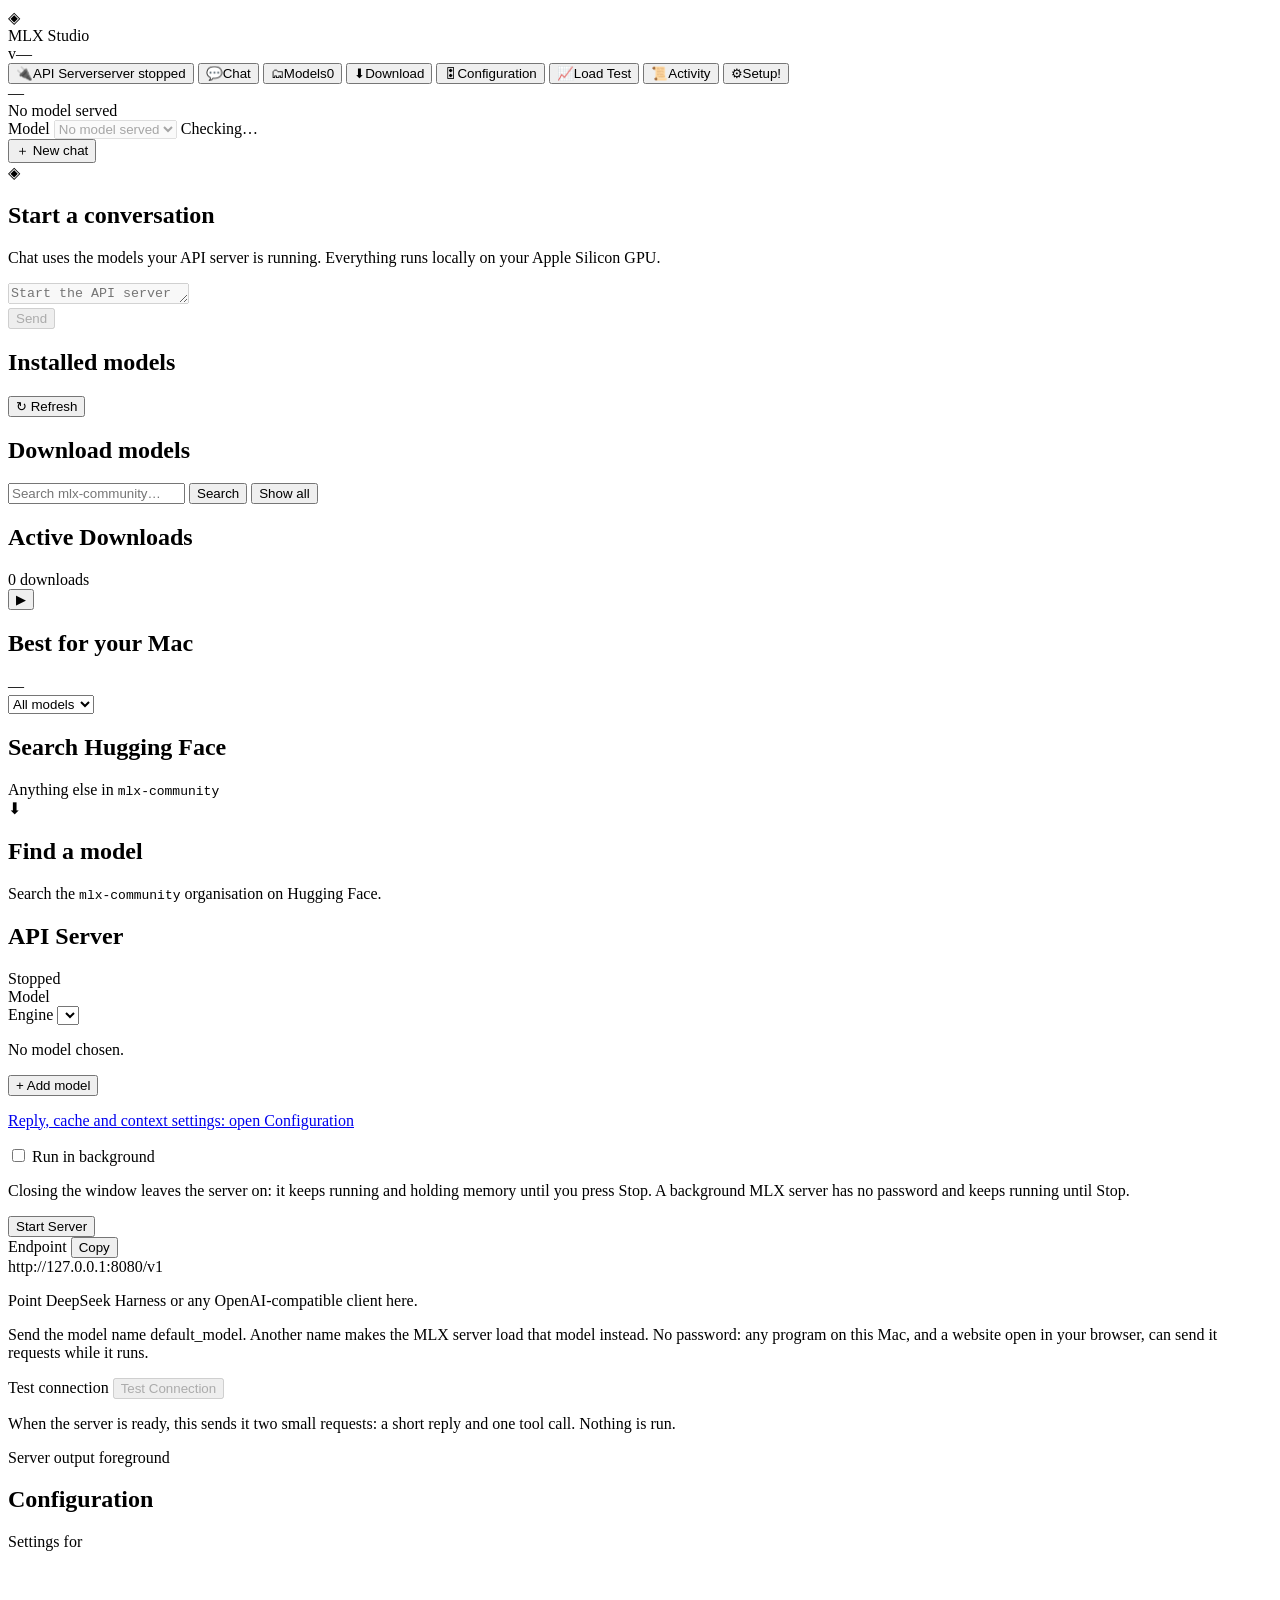
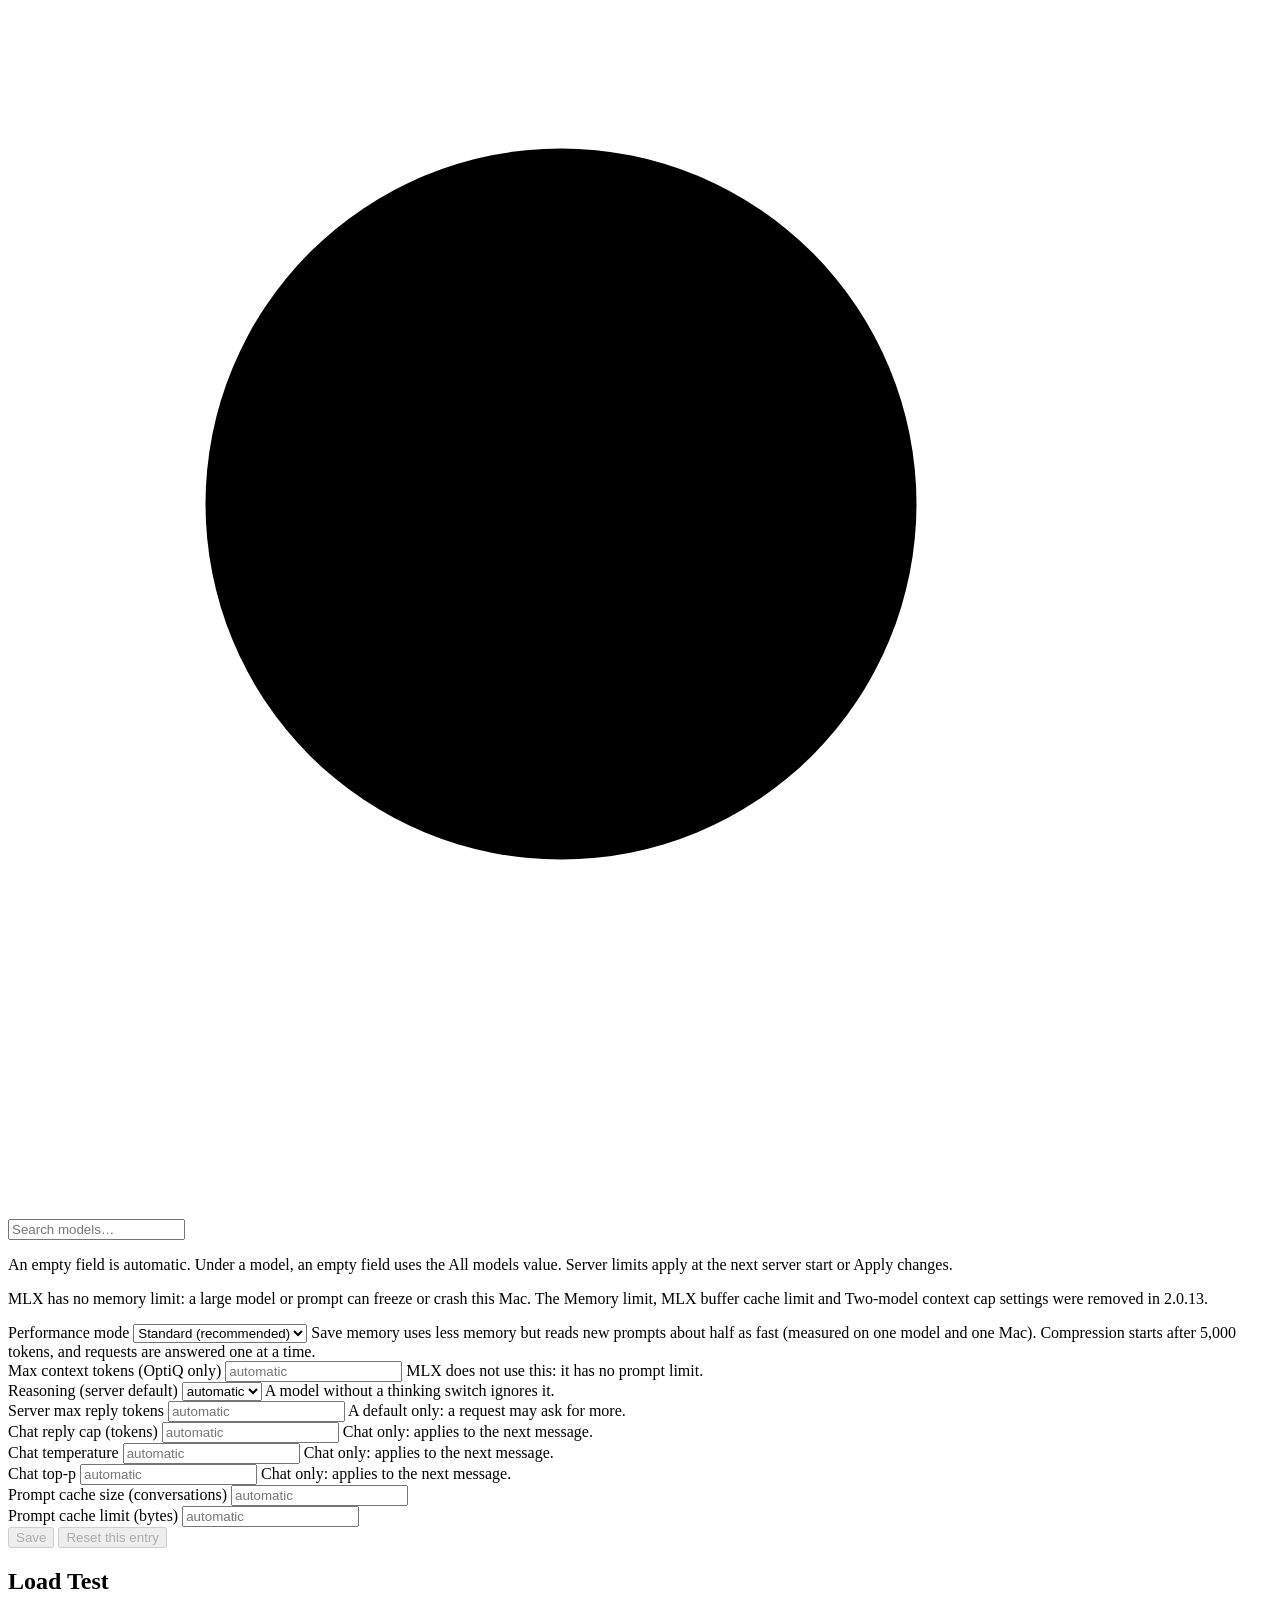
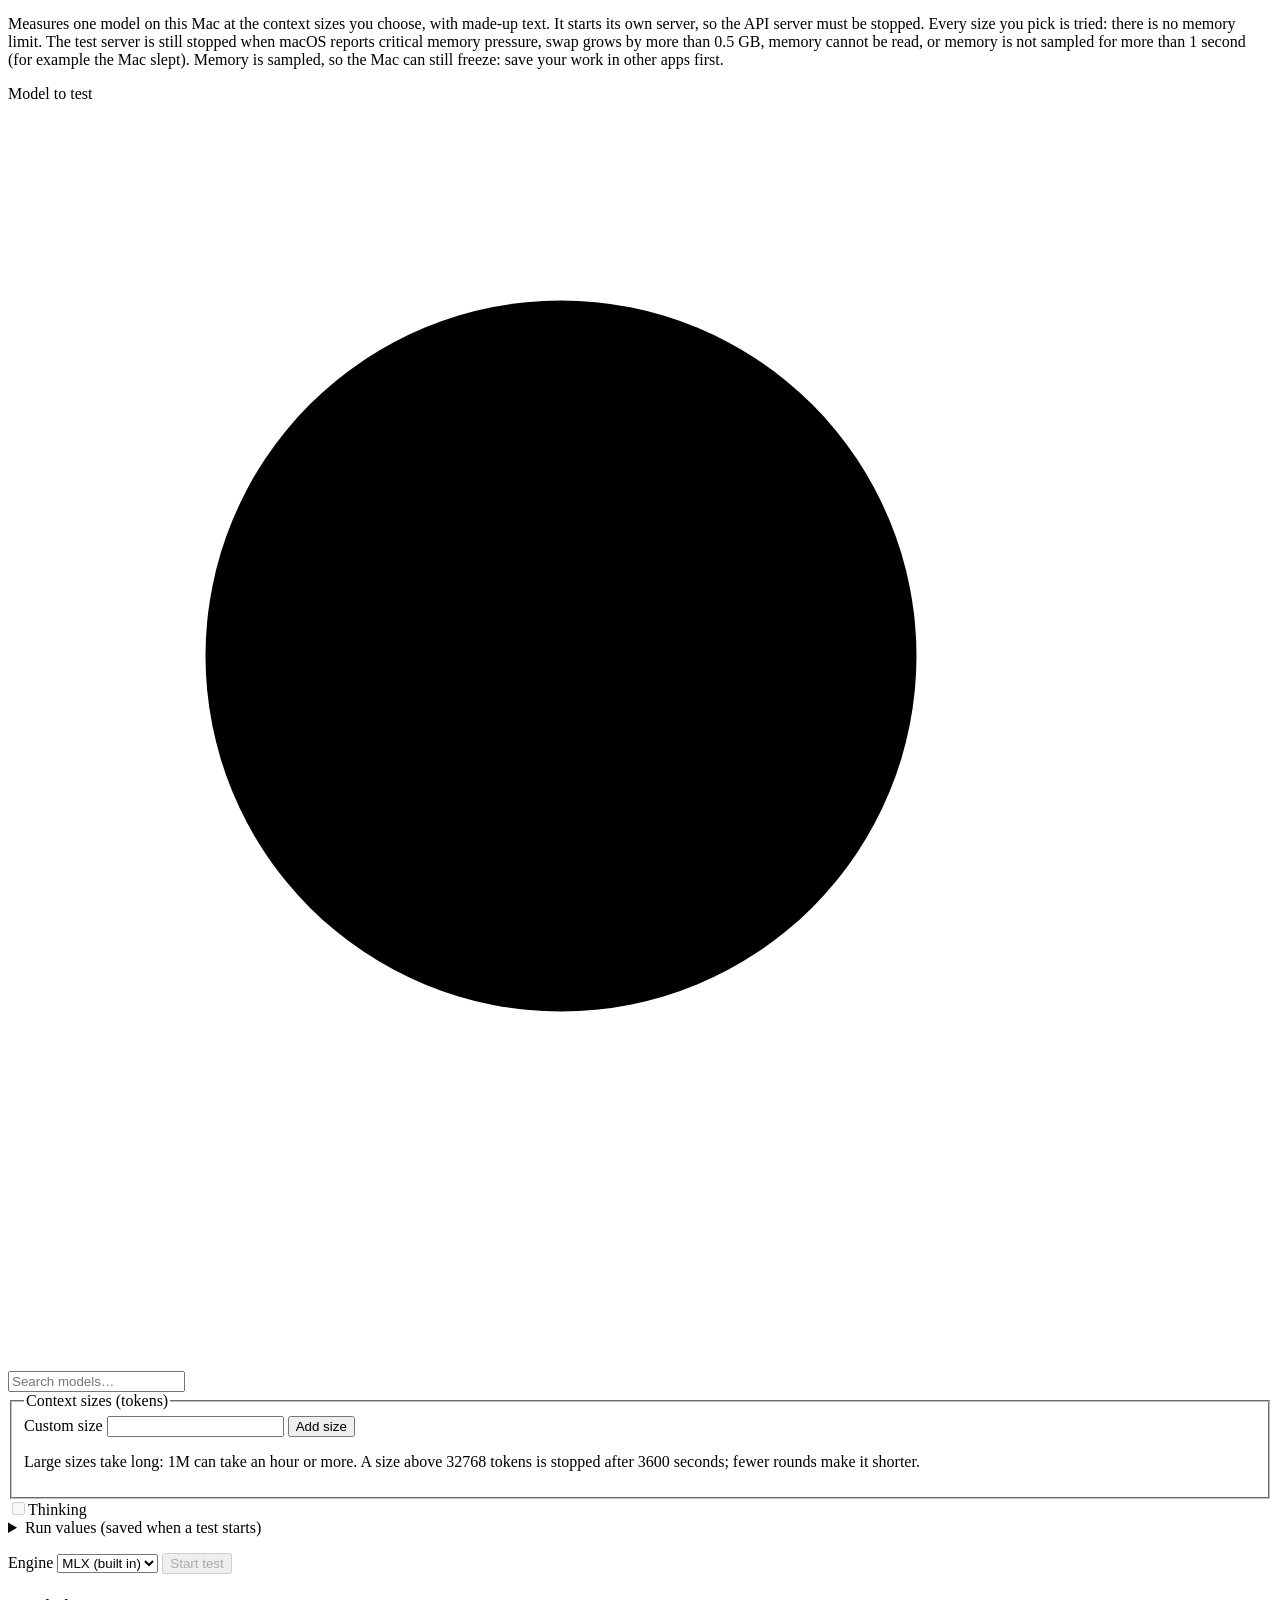
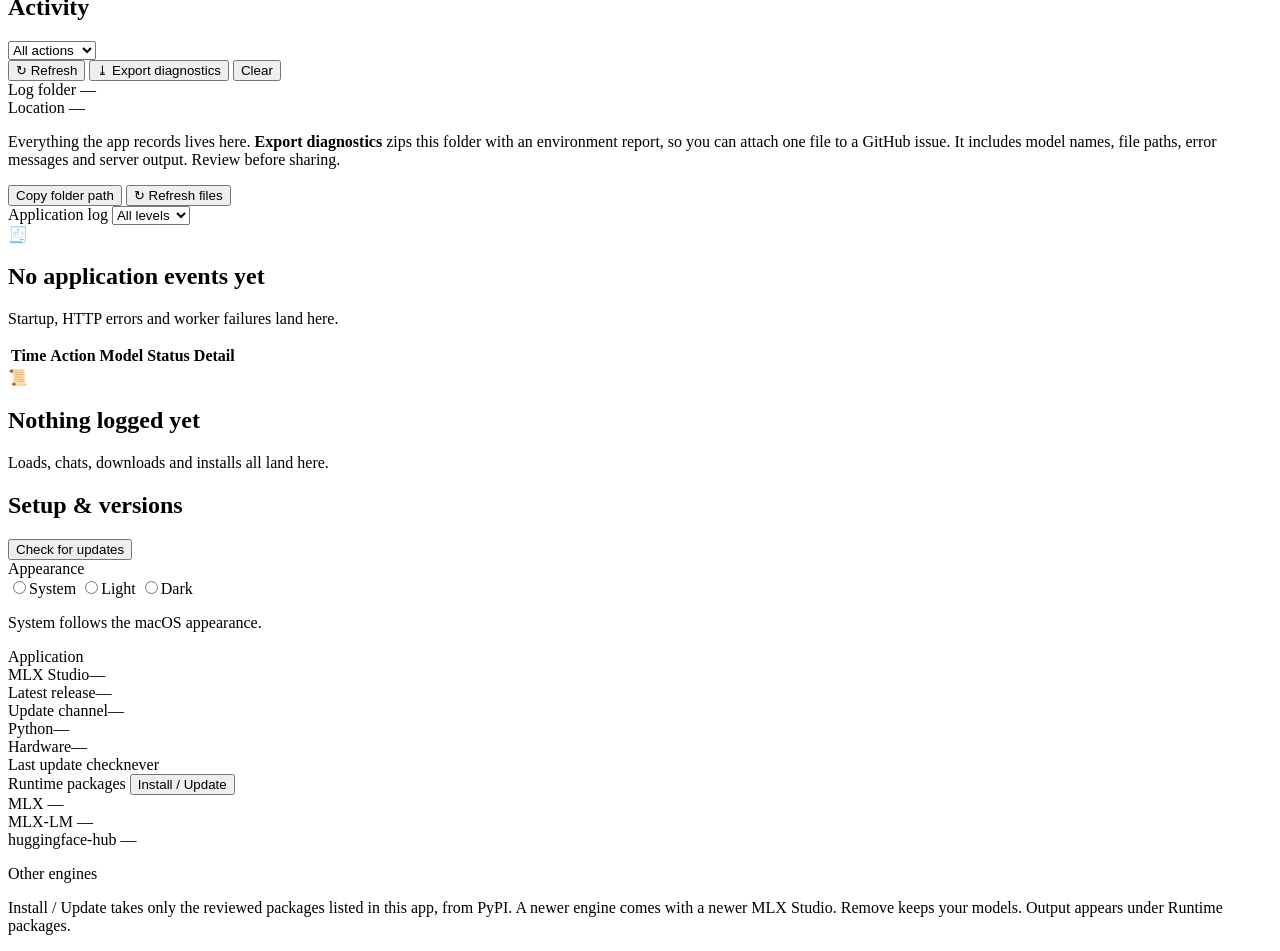
==== ui/index.html @ f31aad7c "feat(2.0.14): Test Connection and port-owner check before every send (row 892, F6) WP2 of row 1045. " ====
<!DOCTYPE html>
<html lang="en">
<head>
<meta charset="utf-8" />
<meta name="viewport" content="width=device-width, initial-scale=1" />
<title>MLX Studio</title>
<link rel="icon" href="data:," />
<link rel="stylesheet" href="/style.css" />
</head>
<body>
<div id="app">

  <!-- ───────────────────────── Sidebar ───────────────────────── -->
  <aside class="sidebar">
    <div class="brand">
      <div class="brand-mark">◈</div>
      <div class="brand-text">
        <div class="brand-name">MLX Studio</div>
        <div class="brand-ver" id="appVersion">v—</div>
      </div>
    </div>

    <nav class="nav">
      <button class="nav-item active" data-view="server" aria-current="page">
        <span class="nav-ico" aria-hidden="true">🔌</span><span>API Server</span><span class="dot" id="navServerDot" aria-hidden="true"></span><span class="sr-only" id="navServerText">server stopped</span>
      </button>
      <button class="nav-item" data-view="chat">
        <span class="nav-ico" aria-hidden="true">💬</span><span>Chat</span>
      </button>
      <button class="nav-item" data-view="models">
        <span class="nav-ico" aria-hidden="true">🗂</span><span>Models</span><span class="nav-count" id="navModelCount">0</span>
      </button>
      <button class="nav-item" data-view="download">
        <span class="nav-ico" aria-hidden="true">⬇</span><span>Download</span>
      </button>
      <button class="nav-item" data-view="config">
        <span class="nav-ico" aria-hidden="true">🎛</span><span>Configuration</span>
      </button>
      <button class="nav-item" data-view="loadtest">
        <span class="nav-ico" aria-hidden="true">📈</span><span>Load Test</span>
      </button>
      <button class="nav-item" data-view="logs">
        <span class="nav-ico" aria-hidden="true">📜</span><span>Activity</span>
      </button>
      <button class="nav-item" data-view="settings">
        <span class="nav-ico" aria-hidden="true">⚙</span><span>Setup</span><span class="badge-warn hidden" id="navUpdateDot">!</span>
      </button>
    </nav>

    <div class="sidebar-foot">
      <div class="hw" id="hwInfo">—</div>
      <div class="status-line">
        <span class="dot" id="globalDot"></span>
        <span id="globalStatus">No model served</span>
      </div>
    </div>
  </aside>

  <!-- ───────────────────────── Main ───────────────────────── -->
  <main class="main">

    <!-- ══════════ Chat ══════════ -->
    <section class="view" id="view-chat">
      <header class="topbar">
        <div class="topbar-left">
          <label class="field-label" for="chatModelSelect">Model</label>
          <select id="chatModelSelect" class="select chat-model" disabled><option value="">No model served</option></select>
          <span class="state" id="chatState" role="status"><span class="dot dot-warn"></span>Checking…</span>
        </div>
        <div class="topbar-right">
          <button class="btn btn-ghost" id="newChatBtn">＋ New chat</button>
        </div>
      </header>

      <p class="chat-mode hint" id="chatMode" hidden>Performance mode: <strong id="chatModeName"></strong>. <a href="#config">Change in Configuration</a>. A change takes effect after Stop then Start, or Apply, on the API Server page. <span id="chatModeNote"></span></p>

      <div class="chat-gate" id="chatGate" hidden>
        <p id="chatGateText" role="status"></p>
        <button class="btn btn-primary" id="chatGoServer" type="button" hidden>Go to API Server</button>
      </div>

      <div class="chat-scroll" id="chatScroll">
        <div class="empty" id="chatEmpty">
          <div class="empty-mark">◈</div>
          <h2>Start a conversation</h2>
          <p>Chat uses the models your API server is running. Everything runs locally on your Apple Silicon GPU.</p>
        </div>
        <div id="messages"></div>
      </div>
      <div class="sr-only" id="chatAnnounce" role="status" aria-live="polite"></div>

      <div class="composer">
        <textarea id="input" aria-label="Message" rows="1" placeholder="Start the API server first…" disabled></textarea>
        <div class="composer-side">
          <button class="btn btn-primary" id="sendBtn" disabled>Send</button>
          <button class="btn btn-ghost" id="stopBtn" hidden>Stop</button>
        </div>
      </div>
    </section>

    <!-- ══════════ Models ══════════ -->
    <section class="view" id="view-models">
      <header class="topbar">
        <div class="topbar-left">
          <h1 class="title">Installed models</h1>
          <span class="muted" id="modelsSummary"></span>
        </div>
        <div class="topbar-right">
          <button class="btn btn-ghost" id="refreshModelsBtn">↻ Refresh</button>
        </div>
      </header>
      <div class="scroll">
        <div class="cards" id="modelCards"></div>
        <div class="empty" id="modelsEmpty" hidden>
          <div class="empty-mark">🗂</div>
          <h2>No models yet</h2>
          <p>Head to <b>Download</b> and grab something from <code>mlx-community</code>.</p>
        </div>
      </div>
    </section>

    <!-- ══════════ Download ══════════ -->
    <section class="view" id="view-download">
      <header class="topbar">
        <div class="topbar-left">
          <h1 class="title">Download models</h1>
        </div>
        <div class="topbar-right">
          <input class="input" id="searchInput" aria-label="Search mlx-community" placeholder="Search mlx-community…" />
          <button class="btn btn-primary" id="searchBtn">Search</button>
          <button class="btn btn-ghost" id="showAllBtn">Show all</button>
        </div>
      </header>
      <div class="scroll">
        <div class="catalog-head" id="downloadSection">
          <div>
            <h2>Active Downloads</h2>
            <span class="muted" id="downloadCount">0 downloads</span>
          </div>
          <button class="btn btn-mini btn-toggle" type="button" id="toggleDownloads" aria-expanded="false" aria-controls="downloadCards downloadEmpty" aria-label="Active downloads" title="Collapse or expand"><span id="toggleDownloadsIcon" aria-hidden="true">▶</span></button>
        </div>
        <div class="cards collapsed" id="downloadCards"></div>
        <div class="empty collapsed" id="downloadEmpty" hidden>
          <div class="empty-mark">⬇</div>
          <h2>No downloads</h2>
          <p>Downloads will appear here.</p>
        </div>

        <div class="catalog-head">
          <div>
            <h2>Best for your Mac</h2>
            <span class="muted" id="catalogHardware">—</span>
          </div>
          <select id="catalogFilter" class="select" aria-label="Filter models">
            <option value="all">All models</option>
            <option value="great">Great fit</option>
            <option value="good">Good fit</option>
            <option value="tight">Tight fit</option>
            <option value="Code">Code</option>
            <option value="Reasoning">Reasoning</option>
            <option value="Fast">Fast</option>
          </select>
        </div>
        <div class="cards" id="catalogCards"></div>
        <div class="empty" id="catalogEmpty" hidden>
          <div class="empty-mark">🎯</div>
          <h2>Nothing matches that filter</h2>
          <p>Pick another fit or category.</p>
        </div>

        <div class="catalog-head">
          <div>
            <h2>Search Hugging Face</h2>
            <span class="muted">Anything else in <code>mlx-community</code></span>
          </div>
        </div>
        <div class="cards" id="searchResults"></div>
        <div class="empty" id="searchEmpty">
          <div class="empty-mark">⬇</div>
          <h2>Find a model</h2>
          <p>Search the <code>mlx-community</code> organisation on Hugging Face.</p>
        </div>
      </div>
    </section>

    <!-- ══════════ Server ══════════ -->
    <section class="view active" id="view-server">
      <header class="topbar">
        <div class="topbar-left">
          <h1 class="title">API Server</h1>
          <span class="state" id="serverState" role="status"><span class="dot dot-warn"></span>Stopped</span>
        </div>
      </header>
      <div class="scroll">
        <div class="notice" id="serverNotice" role="alert" hidden>
          <div class="notice-body">
            <div class="notice-title">API server stopped</div>
            <div class="notice-text" id="serverNoticeText">—</div>
          </div>
          <div class="notice-actions">
            <button class="btn btn-mini btn-primary" id="serverRestartBtn">Restart</button>
            <button class="btn btn-mini btn-ghost" id="serverNoticeDismiss">Dismiss</button>
          </div>
        </div>
        <div class="notice" id="serverApplyNotice" role="alert" hidden>
          <div class="notice-body">
            <div class="notice-title">Changes not applied</div>
            <div class="notice-text" id="serverApplyText"></div>
          </div>
          <div class="notice-actions">
            <button class="btn btn-mini btn-ghost" id="serverApplyDismiss">Dismiss</button>
          </div>
        </div>
        <div class="panel server-card" id="serverCard" role="group" aria-labelledby="serverModelsTitle">
          <div class="panel-head">
            <span id="serverModelsTitle">Model</span>
          </div>
          <div class="server-row">
            <label for="engineSelect">Engine</label>
            <select id="engineSelect" class="select" aria-describedby="engineWhy"></select>
            <label class="check" id="anthropicBox" title="Adds /v1/messages, behind the same key" hidden>
              <input type="checkbox" id="engineAnthropic" checked />
              <span>Anthropic route (for Claude Code)</span>
            </label>
          </div>
          <p class="hint" id="engineWhy" role="status" hidden></p>
        <div class="engine-install" id="serverInstall" hidden>
          <p class="hint" id="serverInstallText" role="status"></p>
          <pre class="console" id="serverInstallLog" hidden></pre>
          <button class="btn btn-mini btn-primary" type="button" id="serverInstallBtn">Install</button>
          <button class="btn btn-mini" type="button" id="serverUseMlx">Use MLX instead</button>
        </div>
          <ul class="model-list" id="serverModelList" aria-labelledby="serverModelsTitle"></ul>
          <p class="hint" id="serverModelEmpty">No model chosen.</p>
          <div class="server-row">
            <button class="btn" type="button" id="serverAddBtn" aria-expanded="false" aria-controls="serverAddPicker" aria-describedby="serverAddWhy">+ Add model</button>
            <span class="hint" id="serverAddWhy"></span>
          </div>
          <div class="picker" id="serverAddPicker" hidden>
            <select id="serverModelSelect" class="select" aria-label="Model to add" hidden></select>
            <div class="search-field">
              <svg class="search-icon" viewBox="0 0 16 16" aria-hidden="true" focusable="false"><circle cx="7" cy="7" r="4.5" /><path d="M10.5 10.5 14 14" /></svg>
              <input type="text" class="input picker-input" id="serverModelSelectSearch" role="combobox" placeholder="Search models…" aria-label="Search models to add" aria-autocomplete="list" aria-expanded="false" aria-controls="serverModelSelectList" autocomplete="off" spellcheck="false" />
              <button type="button" class="search-clear" id="serverModelSelectClear" aria-label="Clear model search" title="Clear search" tabindex="-1" hidden>×</button>
            </div>
            <ul class="picker-list" id="serverModelSelectList" role="listbox" aria-label="Models to add" hidden></ul>
            <div class="sr-only" id="serverModelSelectStatus" role="status"></div>
          </div>
          <div class="sr-only" id="serverSetStatus" role="status"></div>
          <!-- The status region below says the same words to a screen reader. -->
          <p class="server-why" id="serverWhy" aria-hidden="true" hidden></p>
          <div class="sr-only" id="serverStartWhy" role="status"></div>
          <details class="engine-details" id="engineMissing" hidden>
            <summary id="engineMissingTitle"></summary>
            <ul class="hint" id="engineMissingList"></ul>
          </details>
          <p class="hint server-link"><a href="#config">Reply, cache and context settings: open Configuration</a></p>
          <div class="server-row">
            <label class="check">
              <input type="checkbox" id="serverBackground" aria-describedby="serverBackgroundNote" />
              <span>Run in background</span>
            </label>
          </div>
          <p class="hint" id="serverBackgroundNote">Closing the window leaves the server on: it keeps running and holding memory until you press Stop. A background MLX server has no password and keeps running until Stop.</p>
          <div class="server-row">
            <button class="btn btn-primary" id="serverStartBtn" aria-describedby="serverStartWhy serverApplyNote">Start Server</button>
            <button class="btn btn-ghost" id="serverStopBtn" hidden>Stop</button>
            <span class="hint" id="serverApplyNote"></span>
          </div>
          <div class="start-confirm" id="startConfirm" role="group" aria-labelledby="startConfirmTitle" hidden>
            <div class="panel-head"><span id="startConfirmTitle">Check, then start</span></div>
            <div class="kv-row"><span>Engine</span><span id="confirmEngine"></span></div>
            <div class="kv-row"><span>Model</span><span class="mono" id="confirmModel"></span></div>
            <div class="setting">
              <label for="confirm-max_context_tokens">Context limit (tokens)</label>
              <input type="number" step="1" inputmode="numeric" class="input" id="confirm-max_context_tokens" aria-describedby="confirm-max_context_tokens-note" />
              <span class="hint" id="confirm-max_context_tokens-note"></span>
            </div>
            <div class="setting">
              <label for="confirm-server_reasoning">Reasoning</label>
              <select id="confirm-server_reasoning" class="select" aria-describedby="confirm-server_reasoning-note"><option value="">Model default</option><option value="on">On</option><option value="off">Off</option></select>
              <span class="hint" id="confirm-server_reasoning-note"></span>
            </div>
            <div class="setting">
              <label for="confirm-vision">Vision</label>
              <input type="text" class="input" id="confirm-vision" value="Off" disabled aria-describedby="confirm-vision-note" />
              <span class="hint" id="confirm-vision-note">Not supported by either engine.</span>
            </div>
            <div class="setting">
              <label for="confirm-prompt_cache_size">Prompt cache (conversations)</label>
              <input type="number" step="1" inputmode="numeric" class="input" id="confirm-prompt_cache_size" aria-describedby="confirm-prompt_cache_size-note" />
              <span class="hint" id="confirm-prompt_cache_size-note"></span>
            </div>
            <div class="setting">
              <label for="confirm-prompt_cache_bytes">Prompt cache limit (bytes)</label>
              <input type="number" step="1" inputmode="numeric" class="input" id="confirm-prompt_cache_bytes" aria-describedby="confirm-prompt_cache_bytes-note" />
              <span class="hint" id="confirm-prompt_cache_bytes-note"></span>
            </div>
            <div class="setting">
              <label for="confirm-kv_bits">KV cache bits</label>
              <select id="confirm-kv_bits" class="select" aria-describedby="confirm-kv_bits-note"><option value="">Off (full precision)</option><option value="8">8</option><option value="4">4</option></select>
              <span class="hint" id="confirm-kv_bits-note"></span>
            </div>
            <div class="setting">
              <label for="confirm-server_max_reply_tokens">Reply tokens (default)</label>
              <input type="number" step="1" inputmode="numeric" class="input" id="confirm-server_max_reply_tokens" aria-describedby="confirm-server_max_reply_tokens-note" />
              <span class="hint" id="confirm-server_max_reply_tokens-note"></span>
            </div>
            <label class="check"><input type="checkbox" id="confirmBackground" /><span>Run in background (keeps holding memory until Stop)</span></label>
            <p class="hint">A background MLX server has no password and keeps running until Stop.</p>
            <p class="hint">Changes here are saved as this model's settings.</p>
            <p class="field-error" id="confirmError" role="alert"></p>
            <div class="server-row">
              <button class="btn btn-primary" type="button" id="confirmStartBtn">Start now</button>
              <button class="btn btn-ghost" type="button" id="confirmCancelBtn">Cancel</button>
            </div>
          </div>
        </div>
        <div class="notice" id="serverToolsWarn" hidden>
          <div class="notice-body">
            <div class="notice-title">No tool calling with this model</div>
            <div class="notice-text" id="serverToolsWarnText"></div>
          </div>
        </div>
        <div class="panel">
          <div class="panel-head">
            <span>Endpoint</span>
            <button class="btn btn-mini" id="copyEndpoint">Copy</button>
          </div>
          <div class="endpoint" id="endpointText">http://127.0.0.1:8080/v1</div>
          <p class="hint">Point DeepSeek Harness or any OpenAI-compatible client here.</p>
          <p class="hint" id="mlxModelHint">Send the model name default_model. Another name makes the MLX server load that model instead. No password: any program on this Mac, and a website open in your browser, can send it requests while it runs.</p>
          <pre class="code" id="curlExample"></pre>
        </div>
        <div class="panel">
          <div class="panel-head">
            <span>Test connection</span>
            <button class="btn btn-mini" type="button" id="testBtn" aria-describedby="testNote" disabled>Test Connection</button>
          </div>
          <p class="hint" id="testNote">When the server is ready, this sends it two small requests: a short reply and one tool call. Nothing is run.</p>
          <div class="kv" id="testResults" role="status" hidden>
            <div class="kv-row"><span>Short reply</span><span id="testReply"></span></div>
            <div class="kv-row"><span>Tool call</span><span id="testTool"></span></div>
          </div>
          <p class="field-error" id="testError" role="alert"></p>
        </div>
        <div class="panel" id="connectPanel" hidden>
          <div class="panel-head">
            <span>Connect your tool</span>
            <button class="btn btn-mini" type="button" id="copyKey" hidden>Copy key</button>
          </div>
          <p class="hint" id="connectState" role="status"></p>
          <p class="field-error" id="mlxOpenWarn" hidden>Open server: no password. Any program on this Mac, and a website open in your browser, can send it requests. Press Stop when you are not using it.</p>
          <p class="hint">Copy these into your tool yourself: MLX Studio does not change any other app's settings files. The key is never shown here; use Copy key.</p>
          <p class="hint">Claude Code</p>
          <pre class="code" id="claudeSettings"></pre>
          <button class="btn btn-mini" type="button" id="copyClaude">Copy Claude Code settings</button>
          <p class="hint">DeepSeek Harness (OpenAI compatible)</p>
          <div class="setting">
            <label for="dshContext">Context window (tokens), your choice</label>
            <input type="number" step="1" min="1" inputmode="numeric" class="input" id="dshContext" aria-describedby="dshContextNote" />
            <span class="hint" id="dshContextNote">A very long session can exhaust this Mac's memory and freeze or crash it. With OptiQ, a Context limit set for the server drops older text.</span>
          </div>
          <pre class="code" id="dshSettings"></pre>
          <button class="btn btn-mini" type="button" id="copyDsh">Copy DeepSeek Harness settings</button>
          <p class="hint">Other OpenAI-compatible clients</p>
          <pre class="code" id="openaiSettings"></pre>
          <button class="btn btn-mini" type="button" id="copyOpenai">Copy OpenAI settings</button>
        </div>
        <div class="panel">
          <div class="panel-head">
            <span>Server output</span>
            <span class="pill" id="serverModePill">foreground</span>
          </div>
          <pre class="console" id="serverLog"></pre>
        </div>
      </div>
    </section>

    <!-- ══════════ Configuration ══════════ -->
    <section class="view" id="view-config">
      <header class="topbar">
        <div class="topbar-left">
          <h1 class="title">Configuration</h1>
        </div>
      </header>
      <div class="scroll">
        <div class="panel">
          <div class="setting page-picker">
            <label for="configModelSelectSearch">Settings for</label>
            <div class="picker">
              <select id="configModelSelect" class="select" aria-label="Model" hidden></select>
              <div class="search-field">
                <svg class="search-icon" viewBox="0 0 16 16" aria-hidden="true" focusable="false"><circle cx="7" cy="7" r="4.5" /><path d="M10.5 10.5 14 14" /></svg>
                <input type="text" class="input picker-input" id="configModelSelectSearch" role="combobox" placeholder="Search models…" aria-label="Search models: settings for" aria-describedby="configModelSelectChosen" aria-autocomplete="list" aria-expanded="false" aria-controls="configModelSelectList" autocomplete="off" spellcheck="false" />
                <button type="button" class="search-clear" id="configModelSelectClear" aria-label="Clear model search" title="Clear search" tabindex="-1" hidden>×</button>
              </div>
              <span class="picker-chosen" id="configModelSelectChosen"></span>
              <ul class="picker-list" id="configModelSelectList" role="listbox" aria-label="Settings for: models" hidden></ul>
              <div class="sr-only" id="configModelSelectStatus" role="status"></div>
            </div>
          </div>
          <p class="hint">An empty field is automatic. Under a model, an empty field uses the All models value. Server limits apply at the next server start or Apply changes.</p>
          <p class="hint">MLX has no memory limit: a large model or prompt can freeze or crash this Mac. The Memory limit, MLX buffer cache limit and Two-model context cap settings were removed in 2.0.13.</p>
          <div class="notice" id="configEngine" hidden>
            <div class="notice-body"><div class="notice-text">With the OptiQ engine these settings do not work as they do with MLX:</div>
              <ul class="hint">
                <li>Max context tokens: older text is dropped, not refused. Empty: MLX Studio sets no limit.</li>
                <li>Server max reply tokens: only a default; a client may ask for more.</li>
                <li>Prompt cache limit: empty means one eighth of this Mac's memory.</li>
                <li>Performance mode and compression: passed to OptiQ, which does not report them back. The figures on this page were measured with MLX only.</li>
              </ul>
            </div>
          </div>
          <div class="notice" id="configPending" hidden>
            <div class="notice-body"><div class="notice-text">Saved settings are not in the running API server yet.</div></div>
            <div class="notice-actions"><button type="button" class="btn btn-mini btn-primary" id="configApplyBtn">Apply changes</button></div>
          </div>
          <p class="server-why" id="configTestWarn" role="status"></p>
          <div id="configFields">
            <div class="setting perf-mode">
              <label for="cfg-performance_mode">Performance mode</label>
              <select class="select" id="cfg-performance_mode" aria-describedby="cfg-performance_mode-now cfg-performance_mode-error cfg-performance_mode-help cfg-performance_mode-blocked">
                  <option value="" id="cfg-mode-default">Standard (recommended)</option>
                  <option value="standard" id="cfg-mode-standard">Standard (recommended)</option>
                  <option value="save_memory" id="cfg-mode-save_memory">Save memory</option>
                  <option value="advanced" id="cfg-mode-advanced">Advanced</option>
              </select>
              <span class="hint" id="cfg-performance_mode-help">Save memory uses less memory but reads new prompts about half as fast (measured on one model and one Mac). Compression starts after 5,000 tokens, and requests are answered one at a time.</span>
              <span class="server-why" id="cfg-performance_mode-blocked" role="status"></span>
              <span class="hint" id="cfg-performance_mode-now"></span>
              <span class="field-error" id="cfg-performance_mode-error"></span>
            </div>
            <div id="cfg-advanced" hidden>
              <p class="field-error" id="cfg-kv4-warn" role="alert" hidden>Warning: 4-bit produced broken answers in testing (one model, one Mac). Use 8-bit or leave it not set.</p>
              <div class="settings-grid">
              <div class="setting">
                <label for="cfg-kv_bits">Memory compression (KV bits)</label>
                <select class="select" id="cfg-kv_bits" aria-describedby="cfg-kv_bits-now cfg-kv_bits-error cfg-kv_bits-help">
                  <option value="">Not set (off, or the All models value)</option>
                  <option value="8">8-bit</option>
                  <option value="4">4-bit (broke answers in testing)</option>
                </select>
                <span class="hint" id="cfg-kv_bits-help">Stores what the model remembers in fewer bits.</span>
                <span class="hint" id="cfg-kv_bits-now"></span>
                <span class="field-error" id="cfg-kv_bits-error"></span>
              </div>
              <div class="setting">
                <label for="cfg-kv_group_size">Compression group size</label>
                <select class="select" id="cfg-kv_group_size" aria-describedby="cfg-kv_group_size-now cfg-kv_group_size-error cfg-kv_group_size-help">
                  <option value="">Not set (64)</option>
                  <option value="32" id="cfg-group-32">32</option>
                  <option value="64" id="cfg-group-64">64</option>
                  <option value="128" id="cfg-group-128">128</option>
                </select>
                <span class="hint" id="cfg-kv_group_size-help">Used only with compression.</span>
                <span class="hint" id="cfg-kv_group_size-now"></span>
                <span class="field-error" id="cfg-kv_group_size-error"></span>
              </div>
              <div class="setting">
                <label for="cfg-prefill_step_size">Prompt read step (tokens)</label>
                <input type="number" step="1" inputmode="numeric" class="input" id="cfg-prefill_step_size" placeholder="automatic" aria-describedby="cfg-prefill_step_size-now cfg-prefill_step_size-error cfg-prefill_step_size-help" />
                <span class="hint" id="cfg-prefill_step_size-help">Prompt tokens read at a time, 64 to 2048. Smaller needs less memory and can be slower.</span>
                <span class="hint" id="cfg-prefill_step_size-now"></span>
                <span class="field-error" id="cfg-prefill_step_size-error"></span>
              </div>
              </div>
            </div>
            <div class="settings-grid">
            <div class="setting">
              <label for="cfg-max_context_tokens">Max context tokens (OptiQ only)</label>
              <input type="number" step="1" inputmode="numeric" class="input" id="cfg-max_context_tokens" placeholder="automatic" aria-describedby="cfg-max_context_tokens-scope cfg-max_context_tokens-now cfg-max_context_tokens-error" />
              <span class="hint" id="cfg-max_context_tokens-scope">MLX does not use this: it has no prompt limit.</span>
              <span class="hint" id="cfg-max_context_tokens-now"></span>
              <span class="field-error" id="cfg-max_context_tokens-error"></span>
            </div>
            <div class="setting">
              <label for="cfg-server_reasoning">Reasoning (server default)</label>
              <select id="cfg-server_reasoning" class="select" aria-describedby="cfg-server_reasoning-scope cfg-server_reasoning-now cfg-server_reasoning-error">
                <option value="">automatic</option>
                <option value="on">on</option>
                <option value="off">off</option>
              </select>
              <span class="hint" id="cfg-server_reasoning-scope">A model without a thinking switch ignores it.</span>
              <span class="hint" id="cfg-server_reasoning-now"></span>
              <span class="field-error" id="cfg-server_reasoning-error"></span>
            </div>
            <div class="setting">
              <label for="cfg-server_max_reply_tokens">Server max reply tokens</label>
              <input type="number" step="1" inputmode="numeric" class="input" id="cfg-server_max_reply_tokens" placeholder="automatic" aria-describedby="cfg-server_max_reply_tokens-scope cfg-server_max_reply_tokens-now cfg-server_max_reply_tokens-error" />
              <span class="hint" id="cfg-server_max_reply_tokens-scope">A default only: a request may ask for more.</span>
              <span class="hint" id="cfg-server_max_reply_tokens-now"></span>
              <span class="field-error" id="cfg-server_max_reply_tokens-error"></span>
            </div>
            <div class="setting">
              <label for="cfg-chat_max_reply_tokens">Chat reply cap (tokens)</label>
              <input type="number" step="1" inputmode="numeric" class="input" id="cfg-chat_max_reply_tokens" placeholder="automatic" aria-describedby="cfg-chat_max_reply_tokens-now cfg-chat_max_reply_tokens-error cfg-chat_max_reply_tokens-scope" />
              <span class="hint" id="cfg-chat_max_reply_tokens-now"></span>
              <span class="field-error" id="cfg-chat_max_reply_tokens-error"></span>
              <span class="hint" id="cfg-chat_max_reply_tokens-scope">Chat only: applies to the next message.</span>
            </div>
            <div class="setting">
              <label for="cfg-chat_temperature">Chat temperature</label>
              <input type="number" step="any" inputmode="decimal" class="input" id="cfg-chat_temperature" placeholder="automatic" aria-describedby="cfg-chat_temperature-now cfg-chat_temperature-error cfg-chat_temperature-scope" />
              <span class="hint" id="cfg-chat_temperature-now"></span>
              <span class="field-error" id="cfg-chat_temperature-error"></span>
              <span class="hint" id="cfg-chat_temperature-scope">Chat only: applies to the next message.</span>
            </div>
            <div class="setting">
              <label for="cfg-chat_top_p">Chat top-p</label>
              <input type="number" step="any" inputmode="decimal" class="input" id="cfg-chat_top_p" placeholder="automatic" aria-describedby="cfg-chat_top_p-now cfg-chat_top_p-error cfg-chat_top_p-scope" />
              <span class="hint" id="cfg-chat_top_p-now"></span>
              <span class="field-error" id="cfg-chat_top_p-error"></span>
              <span class="hint" id="cfg-chat_top_p-scope">Chat only: applies to the next message.</span>
            </div>
            <div class="setting">
              <label for="cfg-prompt_cache_size">Prompt cache size (conversations)</label>
              <input type="number" step="1" inputmode="numeric" class="input" id="cfg-prompt_cache_size" placeholder="automatic" aria-describedby="cfg-prompt_cache_size-now cfg-prompt_cache_size-error" />
              <span class="hint" id="cfg-prompt_cache_size-now"></span>
              <span class="field-error" id="cfg-prompt_cache_size-error"></span>
            </div>
            <div class="setting">
              <label for="cfg-prompt_cache_bytes">Prompt cache limit (bytes)</label>
              <input type="number" step="1" inputmode="numeric" class="input" id="cfg-prompt_cache_bytes" placeholder="automatic" aria-describedby="cfg-prompt_cache_bytes-now cfg-prompt_cache_bytes-error" />
              <span class="hint" id="cfg-prompt_cache_bytes-now"></span>
              <span class="field-error" id="cfg-prompt_cache_bytes-error"></span>
            </div>
            </div>
          </div>
            <div class="field-error" id="configError" role="alert"></div>
            <div class="server-row">
              <button type="button" class="btn btn-primary" id="configSaveBtn" disabled>Save</button>
              <button type="button" class="btn btn-ghost" id="configResetBtn" disabled>Reset this entry</button>
            </div>
        </div>
      </div>
    </section>

    <!-- ══════════ Load Test ══════════ -->
    <section class="view" id="view-loadtest">
      <header class="topbar">
        <div class="topbar-left">
          <h1 class="title">Load Test</h1>
        </div>
      </header>
      <div class="scroll">
        <p class="hint" id="ltNoModel" hidden>No model is installed. <a href="#download">Get one on the Download page</a>.</p>
        <div class="panel">
          <p class="hint">Measures one model on this Mac at the context sizes you choose, with made-up text. It starts its own server, so the API server must be stopped. Every size you pick is tried: there is no memory limit. The test server is still stopped when macOS reports critical memory pressure, swap grows by more than 0.5 GB, memory cannot be read, or memory is not sampled for more than 1 second (for example the Mac slept). Memory is sampled, so the Mac can still freeze: save your work in other apps first.</p>
          <div class="setting page-picker">
            <label for="ltModelSelectSearch">Model to test</label>
            <div class="picker">
              <select id="ltModelSelect" class="select" aria-label="Model" hidden></select>
              <div class="search-field">
                <svg class="search-icon" viewBox="0 0 16 16" aria-hidden="true" focusable="false"><circle cx="7" cy="7" r="4.5" /><path d="M10.5 10.5 14 14" /></svg>
                <input type="text" class="input picker-input" id="ltModelSelectSearch" role="combobox" placeholder="Search models…" aria-label="Search models: model to test" aria-describedby="ltModelSelectChosen" aria-autocomplete="list" aria-expanded="false" aria-controls="ltModelSelectList" autocomplete="off" spellcheck="false" />
                <button type="button" class="search-clear" id="ltModelSelectClear" aria-label="Clear model search" title="Clear search" tabindex="-1" hidden>×</button>
              </div>
              <span class="picker-chosen" id="ltModelSelectChosen"></span>
              <ul class="picker-list" id="ltModelSelectList" role="listbox" aria-label="Model to test: models" hidden></ul>
              <div class="sr-only" id="ltModelSelectStatus" role="status"></div>
            </div>
          </div>
          <fieldset class="lt-sizes">
            <legend>Context sizes (tokens)</legend>
            <div class="server-row" id="ltSizes"></div>
            <div class="server-row">
              <label for="ltCustom">Custom size</label>
              <input type="number" step="1" inputmode="numeric" class="input" id="ltCustom" aria-describedby="ltRange" />
              <button type="button" class="btn btn-ghost" id="ltAddBtn">Add size</button>
            </div>
            <p class="hint" id="ltRange"></p>
            <p class="hint">Large sizes take long: 1M can take an hour or more. A size above 32768 tokens is stopped after 3600 seconds; fewer rounds make it shorter.</p>
          </fieldset>
          <div class="server-row">
            <label class="check"><input type="checkbox" id="ltThinking" aria-describedby="ltThinkingNote" disabled /><span>Thinking</span></label>
            <span class="hint" id="ltThinkingNote"></span>
          </div>
          <details class="server-details">
            <summary>Run values (saved when a test starts)</summary>
            <div class="settings-grid">
              <div class="setting">
                <label for="lt-reply_tokens">Reply tokens per request</label>
                <input type="number" step="1" inputmode="numeric" class="input" id="lt-reply_tokens" aria-describedby="lt-reply_tokens-note" />
                <span class="hint" id="lt-reply_tokens-note">Longer replies give a steadier write speed.</span>
              </div>
              <div class="setting">
                <label for="lt-rounds">Rounds per size</label>
                <input type="number" step="1" inputmode="numeric" class="input" id="lt-rounds" aria-describedby="lt-rounds-note" />
                <span class="hint" id="lt-rounds-note">Each round is a new conversation and a follow-up.</span>
              </div>
              <div class="setting">
                <label for="lt-timeout_seconds">Time limit per size (seconds)</label>
                <input type="number" step="1" inputmode="numeric" class="input" id="lt-timeout_seconds" aria-describedby="lt-timeout_seconds-note" />
                <span class="hint" id="lt-timeout_seconds-note">The size is stopped after this. Sizes above 32768 tokens always get 3600.</span>
              </div>
            </div>
          </details>
          <div class="field-error" id="ltError" role="alert"></div>
          <p class="server-why" id="ltWhy" role="status"></p>
        <div class="engine-install" id="ltInstall" hidden>
          <p class="hint" id="ltInstallText" role="status"></p>
          <pre class="console" id="ltInstallLog" hidden></pre>
          <button class="btn btn-mini btn-primary" type="button" id="ltInstallBtn">Install</button>
          <button class="btn btn-mini" type="button" id="ltUseMlx">Use MLX instead</button>
        </div>
          <div class="server-row">
            <label for="ltEngine">Engine</label>
            <select id="ltEngine" class="select">
              <option value="mlx">MLX (built in)</option>
              <option value="optiq">OptiQ</option>
            </select>
            <button type="button" class="btn btn-primary" id="ltStartBtn" aria-describedby="ltWhy" disabled>Start test</button>
            <button type="button" class="btn btn-ghost" id="ltStopServerBtn" hidden>Stop API server</button>
            <button type="button" class="btn btn-danger" id="ltCancelBtn" hidden>Cancel test</button>
          </div>
          <div id="ltRunning" hidden>
            <p class="server-memory" id="ltStep"></p>
            <progress id="ltProgress" max="1" value="0" aria-label="Prompt tokens read in this step" hidden></progress>
            <p class="server-memory" id="ltDetail"></p>
          </div>
          <div class="sr-only" id="ltAnnounce" role="status"></div>
        </div>
        <div role="status">
          <div class="notice" id="ltOutcome" hidden>
            <div class="notice-body">
              <div class="notice-title" id="ltOutcomeTitle"></div>
              <div class="notice-text" id="ltOutcomeText"></div>
            </div>
          </div>
        </div>
        <div id="ltResults"></div>
      </div>
    </section>

    <!-- ══════════ Logs ══════════ -->
    <section class="view" id="view-logs">
      <header class="topbar">
        <div class="topbar-left">
          <h1 class="title">Activity</h1>
          <select id="logFilter" class="select" aria-label="Filter activity by action">
            <option value="all">All actions</option>
            <option value="chat">Chat</option>
            <option value="model">Model load</option>
            <option value="download">Download</option>
            <option value="delete">Delete</option>
            <option value="server">Server</option>
            <option value="install">Install</option>
            <option value="update">Update</option>
          </select>
        </div>
        <div class="topbar-right">
          <button class="btn btn-ghost" id="refreshLogsBtn">↻ Refresh</button>
          <button class="btn btn-primary" id="exportLogsBtn">⤓ Export diagnostics</button>
          <button class="btn btn-danger" id="clearLogsBtn">Clear</button>
        </div>
      </header>
      <div class="scroll">

        <div class="panel">
          <div class="panel-head">
            <span>Log folder</span>
            <span class="pill" id="logDirPill">—</span>
          </div>
          <div class="kv">
            <div class="kv-row">
              <span>Location</span>
              <span class="mono" id="logDirPath">—</span>
            </div>
          </div>
          <p class="hint">
            Everything the app records lives here. <strong>Export diagnostics</strong>
            zips this folder with an environment report, so you can attach one file
            to a GitHub issue. It includes model names, file paths, error messages
            and server output. Review before sharing.
          </p>
          <div class="card-actions" style="margin-top:12px">
            <button class="btn btn-ghost" id="copyLogDir">Copy folder path</button>
            <button class="btn btn-ghost" id="refreshLogFiles">↻ Refresh files</button>
          </div>
          <table class="table" id="logFileTable" hidden>
            <thead>
              <tr><th>File</th><th>Size</th><th>Modified</th></tr>
            </thead>
            <tbody id="logFileBody"></tbody>
          </table>
        </div>

        <div class="panel">
          <div class="panel-head">
            <span>Application log</span>
            <select id="appLogLevel" class="select" aria-label="Application log level">
              <option value="all">All levels</option>
              <option value="error">Errors</option>
              <option value="warning">Warnings</option>
              <option value="info">Info</option>
            </select>
          </div>
          <table class="table" id="appLogTable" hidden>
            <thead>
              <tr><th>Time</th><th>Level</th><th>Message</th></tr>
            </thead>
            <tbody id="appLogBody"></tbody>
          </table>
          <div class="empty" id="appLogEmpty">
            <div class="empty-mark">🧾</div>
            <h2>No application events yet</h2>
            <p>Startup, HTTP errors and worker failures land here.</p>
          </div>
        </div>

        <table class="table" id="logTable">
          <thead>
            <tr><th>Time</th><th>Action</th><th>Model</th><th>Status</th><th>Detail</th></tr>
          </thead>
          <tbody id="logBody"></tbody>
        </table>
        <div class="empty" id="logsEmpty">
          <div class="empty-mark">📜</div>
          <h2>Nothing logged yet</h2>
          <p>Loads, chats, downloads and installs all land here.</p>
        </div>
      </div>
    </section>

    <!-- ══════════ Settings ══════════ -->
    <section class="view" id="view-settings">
      <header class="topbar">
        <div class="topbar-left">
          <h1 class="title">Setup &amp; versions</h1>
        </div>
        <div class="topbar-right">
          <button class="btn btn-ghost" id="checkUpdatesBtn">Check for updates</button>
        </div>
      </header>
      <div class="scroll">

        <div class="panel">
          <div class="panel-head"><span id="themeTitle">Appearance</span></div>
          <div class="server-row" role="radiogroup" aria-labelledby="themeTitle">
            <label class="check" for="theme-system"><input type="radio" name="theme" id="theme-system" value="system" /><span>System</span></label>
            <label class="check" for="theme-light"><input type="radio" name="theme" id="theme-light" value="light" /><span>Light</span></label>
            <label class="check" for="theme-dark"><input type="radio" name="theme" id="theme-dark" value="dark" /><span>Dark</span></label>
          </div>
          <p class="hint">System follows the macOS appearance.</p>
        </div>

        <div class="panel">
          <div class="panel-head">
            <span>Application</span>
            <span class="pill" id="setAppPill"></span>
          </div>
          <div class="kv">
            <div class="kv-row"><span>MLX Studio</span><span class="mono" id="setAppVersion">—</span></div>
            <div class="kv-row"><span>Latest release</span><span class="mono" id="setAppLatest">—</span></div>
            <div class="kv-row"><span>Update channel</span><span class="mono" id="setAppChannel">—</span></div>
            <div class="kv-row"><span>Python</span><span class="mono" id="setPython">—</span></div>
            <div class="kv-row"><span>Hardware</span><span class="mono" id="setHardware">—</span></div>
            <div class="kv-row"><span>Last update check</span><span class="mono" id="setCheckedAt">never</span></div>
          </div>
        </div>

        <div class="panel" id="appUpdatePanel" hidden>
          <div class="panel-head">
            <span>App update available</span>
            <span class="pill warn" id="appUpdatePill"></span>
          </div>
          <div class="kv">
            <div class="kv-row"><span>New version</span><span class="mono" id="appUpdateVersion">—</span></div>
            <div class="kv-row"><span>Release notes</span><span class="mono" id="appUpdateNotes">—</span></div>
            <div class="kv-row"><span>SHA-256</span><span class="mono sha" id="appUpdateSha">—</span></div>
          </div>
          <div class="card-actions" style="margin-top:12px">
            <button class="btn btn-primary" id="appUpdateDownload">Download installer</button>
            <button class="btn btn-ghost" id="appUpdateCopy">Copy link</button>
          </div>
        </div>

        <div class="panel">
          <div class="panel-head">
            <span>Runtime packages</span>
            <button class="btn btn-mini" id="installBtn">Install / Update</button>
          </div>
          <div class="kv">
            <div class="kv-row">
              <span>MLX</span>
              <span class="mono" id="setMlx">—</span>
              <span class="pill" id="setMlxPill"></span>
            </div>
            <div class="kv-row">
              <span>MLX-LM</span>
              <span class="mono" id="setMlxLm">—</span>
              <span class="pill" id="setMlxLmPill"></span>
            </div>
            <div class="kv-row">
              <span>huggingface-hub</span>
              <span class="mono" id="setHf">—</span>
              <span class="pill" id="setHfPill"></span>
            </div>
          </div>
          <p class="hint" id="setupHint"></p>
          <pre class="console" id="installLog" hidden></pre>
        </div>

        <div class="panel">
          <div class="panel-head"><span>Other engines</span></div>
          <div class="kv" id="engineCards"></div>
          <p class="hint">Install / Update takes only the reviewed packages listed in this app, from PyPI. A newer engine comes with a newer MLX Studio. Remove keeps your models. Output appears under Runtime packages.</p>
        </div>

      </div>
    </section>

  </main>
</div>
<div id="toast" role="status" aria-live="polite"></div>
<script src="/app.js"></script>
</body>
</html>
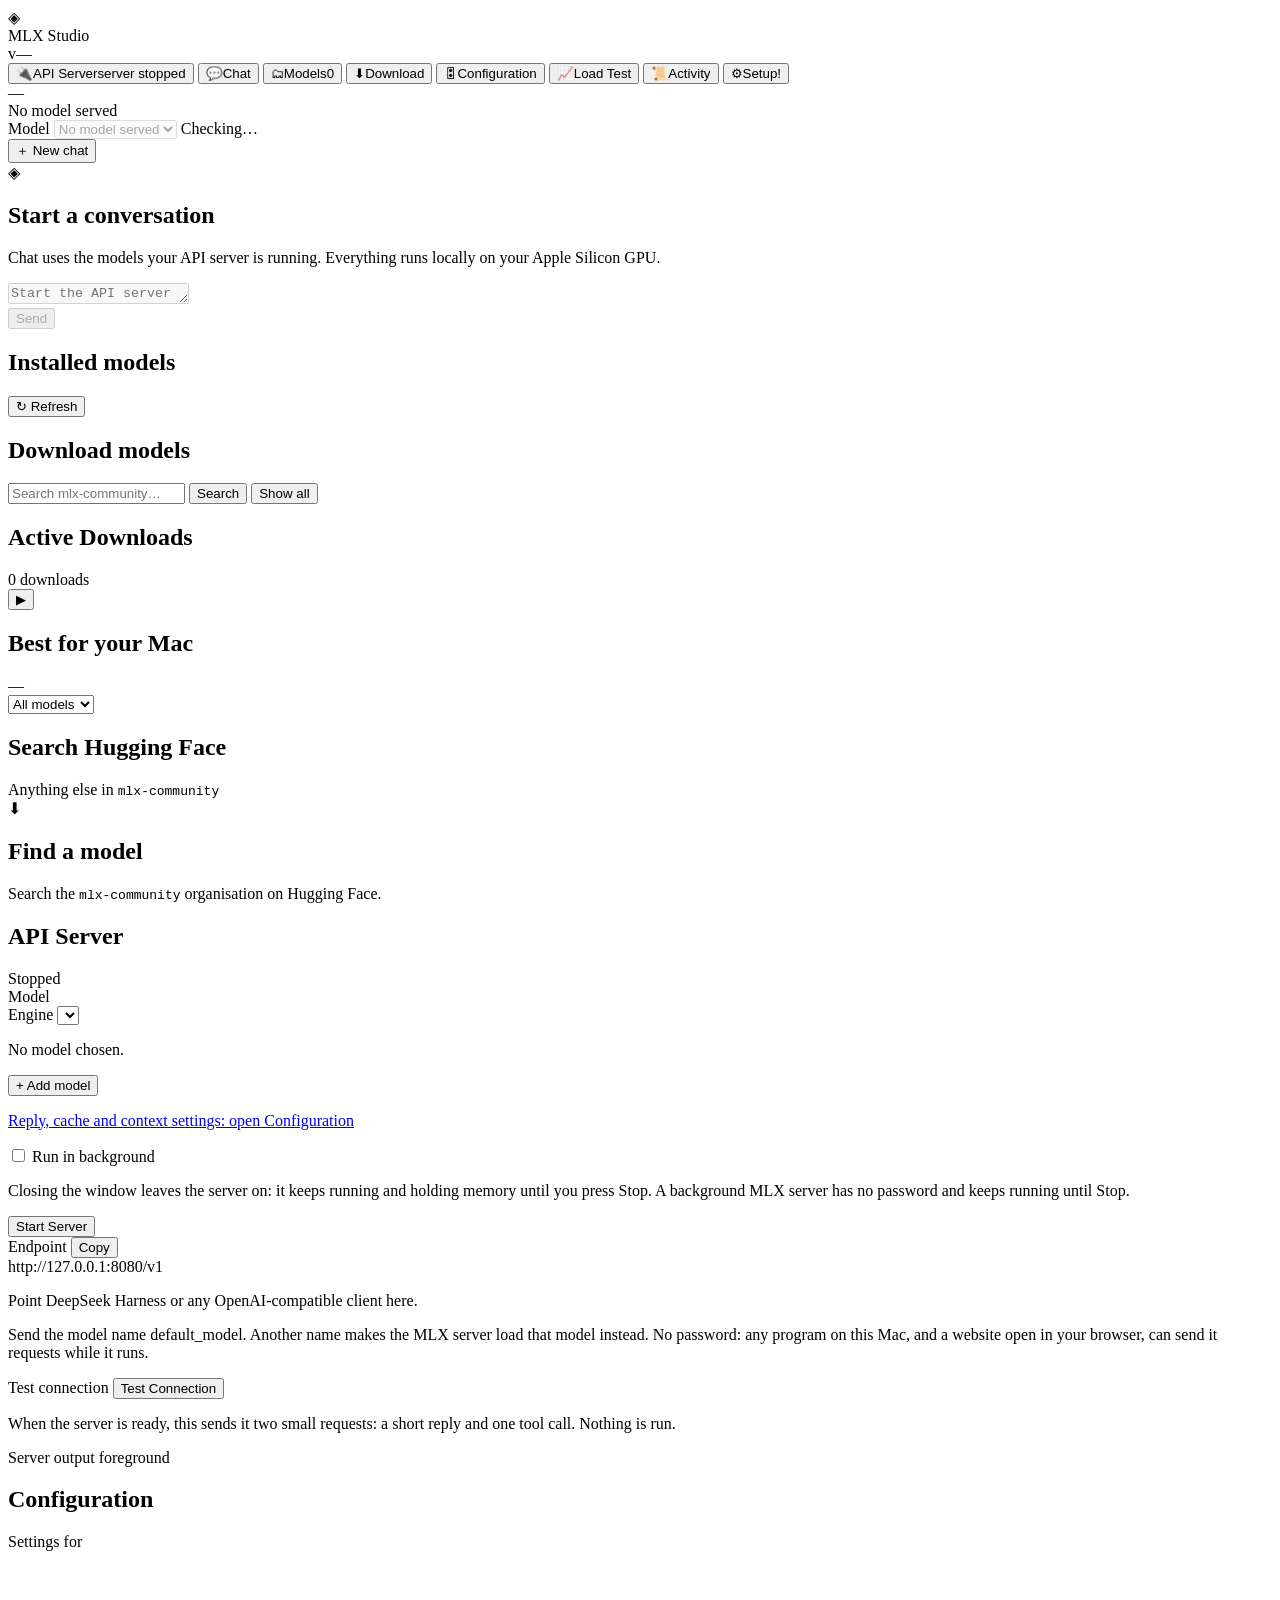
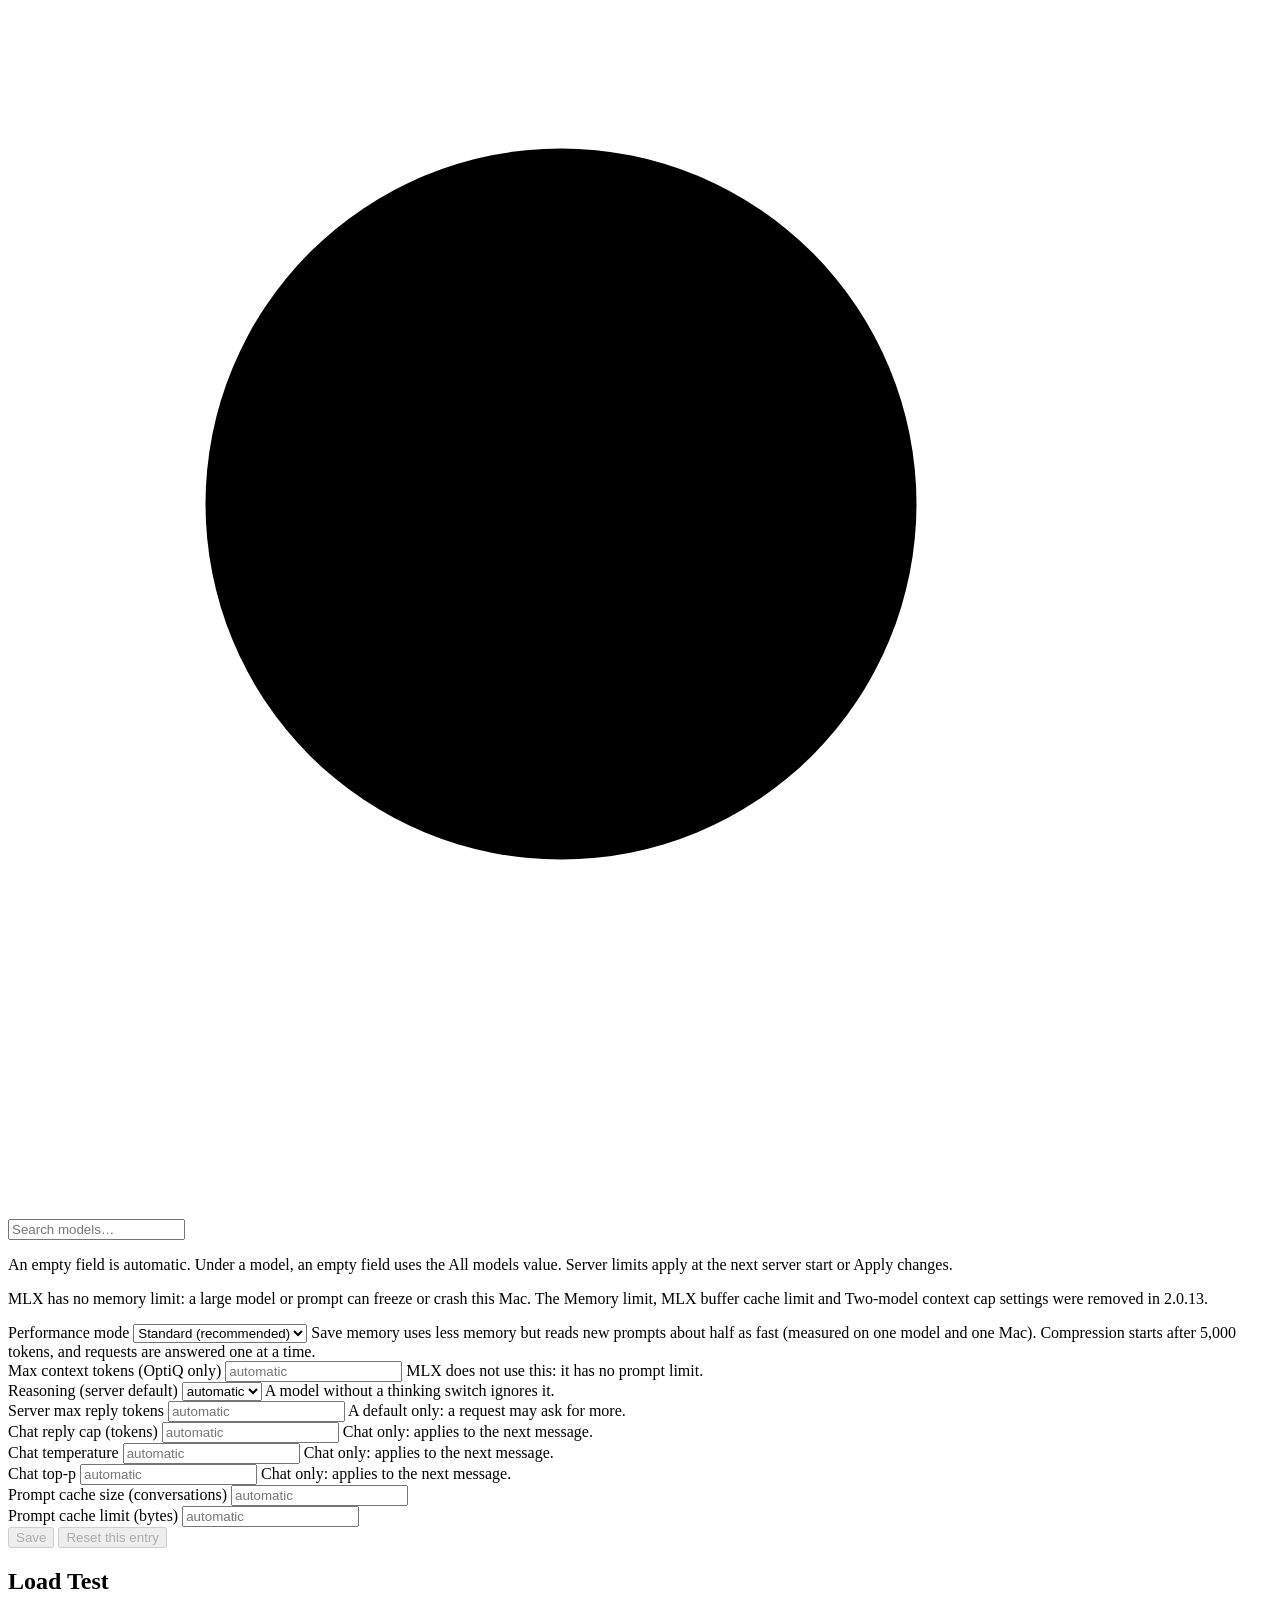
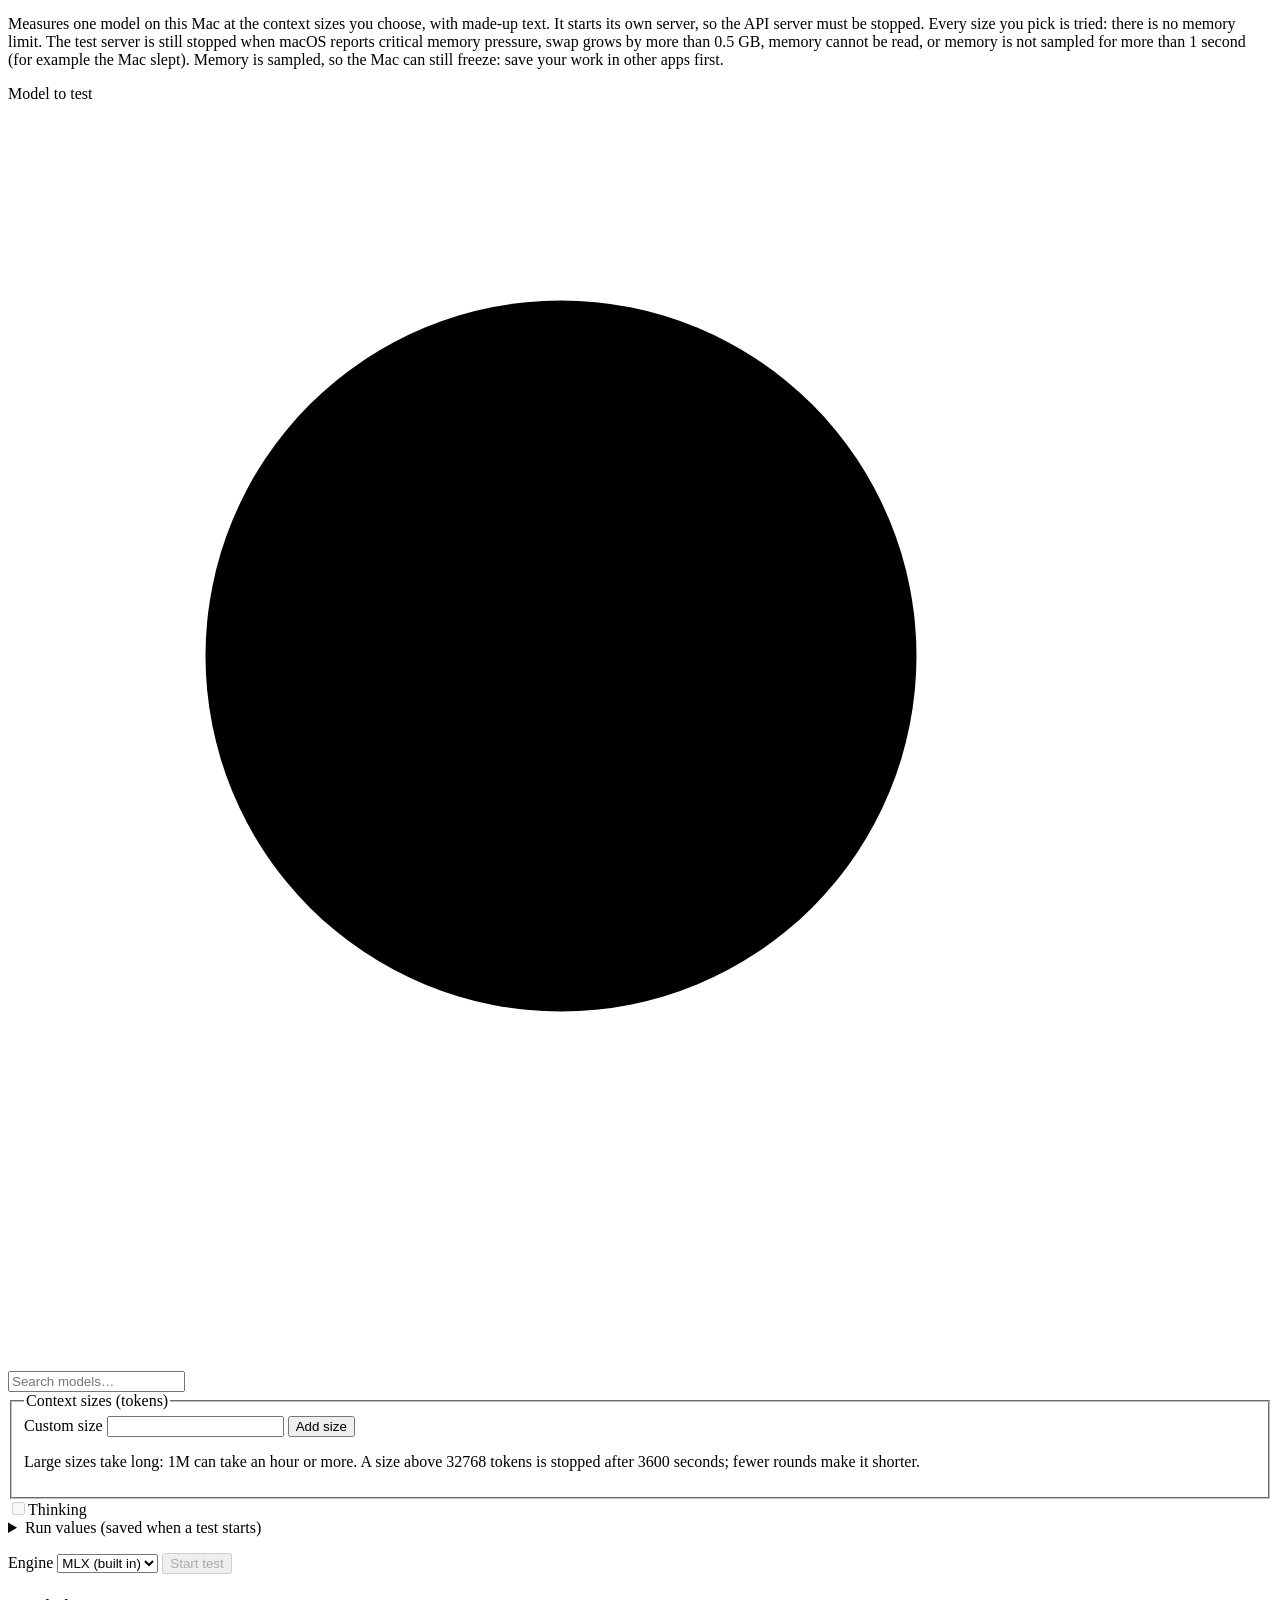
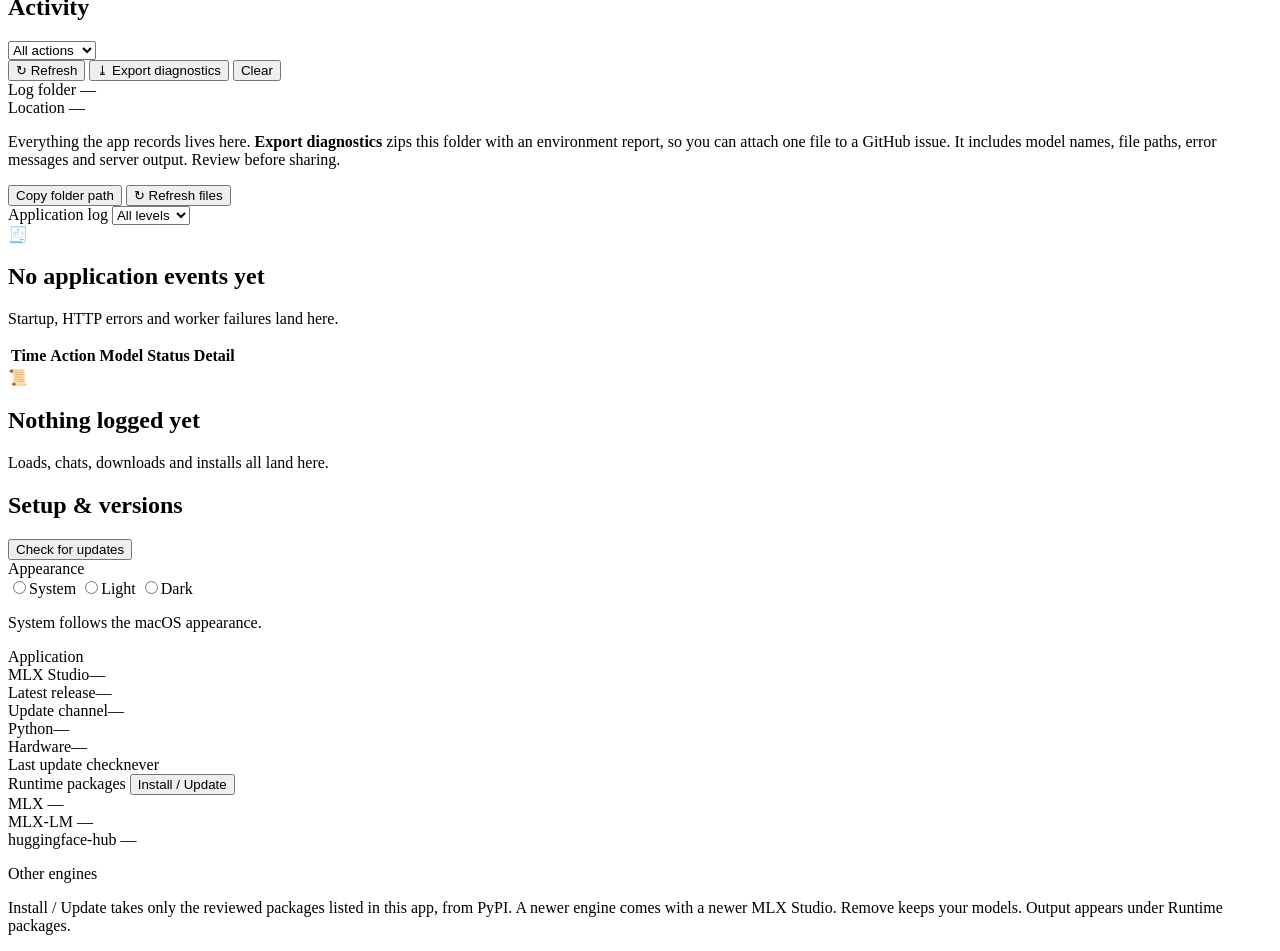
==== commit 39e65a52: "fix(2.0.14): long Test Connection is started and polled, a11y fixes, MLX port pre-check (rows 1068, " ====
--- a/ui/index.html
+++ b/ui/index.html
@@ -110,6 +110,20 @@
         </div>
       </header>
       <div class="scroll">
+        <div class="panel" id="aliasPanel" role="group" aria-labelledby="aliasTitle" hidden>
+          <div class="panel-head"><span id="aliasTitle">Model alias</span></div>
+          <div class="setting">
+            <label for="aliasInput">Alias for <span class="mono" id="aliasRepo"></span></label>
+            <input type="text" class="input" id="aliasInput" maxlength="64" autocomplete="off" autocapitalize="off" spellcheck="false" aria-describedby="aliasNote" />
+            <span class="hint" id="aliasNote">A short name you can pick by. Letters, digits, dot, hyphen and underscore. A running server takes it after Apply changes. With the MLX engine, clients must then send the alias or default_model, not the old model id.</span>
+          </div>
+          <p class="field-error" id="aliasError" role="alert"></p>
+          <div class="card-actions">
+            <button class="btn btn-mini btn-primary" type="button" id="aliasSaveBtn">Save alias</button>
+            <button class="btn btn-mini" type="button" id="aliasRemoveBtn">Remove alias</button>
+            <button class="btn btn-mini btn-ghost" type="button" id="aliasCancelBtn">Cancel</button>
+          </div>
+        </div>
         <div class="cards" id="modelCards"></div>
         <div class="empty" id="modelsEmpty" hidden>
           <div class="empty-mark">🗂</div>
@@ -335,12 +349,14 @@
         <div class="panel">
           <div class="panel-head">
             <span>Test connection</span>
-            <button class="btn btn-mini" type="button" id="testBtn" aria-describedby="testNote" disabled>Test Connection</button>
+            <button class="btn btn-mini" type="button" id="testBtn" aria-describedby="testNote" aria-disabled="true">Test Connection</button>
           </div>
           <p class="hint" id="testNote">When the server is ready, this sends it two small requests: a short reply and one tool call. Nothing is run.</p>
-          <div class="kv" id="testResults" role="status" hidden>
-            <div class="kv-row"><span>Short reply</span><span id="testReply"></span></div>
-            <div class="kv-row"><span>Tool call</span><span id="testTool"></span></div>
+          <div id="testLive" role="status">
+            <div class="kv" id="testResults" hidden>
+              <div class="kv-row"><span>Short reply</span><span id="testReply"></span></div>
+              <div class="kv-row"><span>Tool call</span><span id="testTool"></span></div>
+            </div>
           </div>
           <p class="field-error" id="testError" role="alert"></p>
         </div>
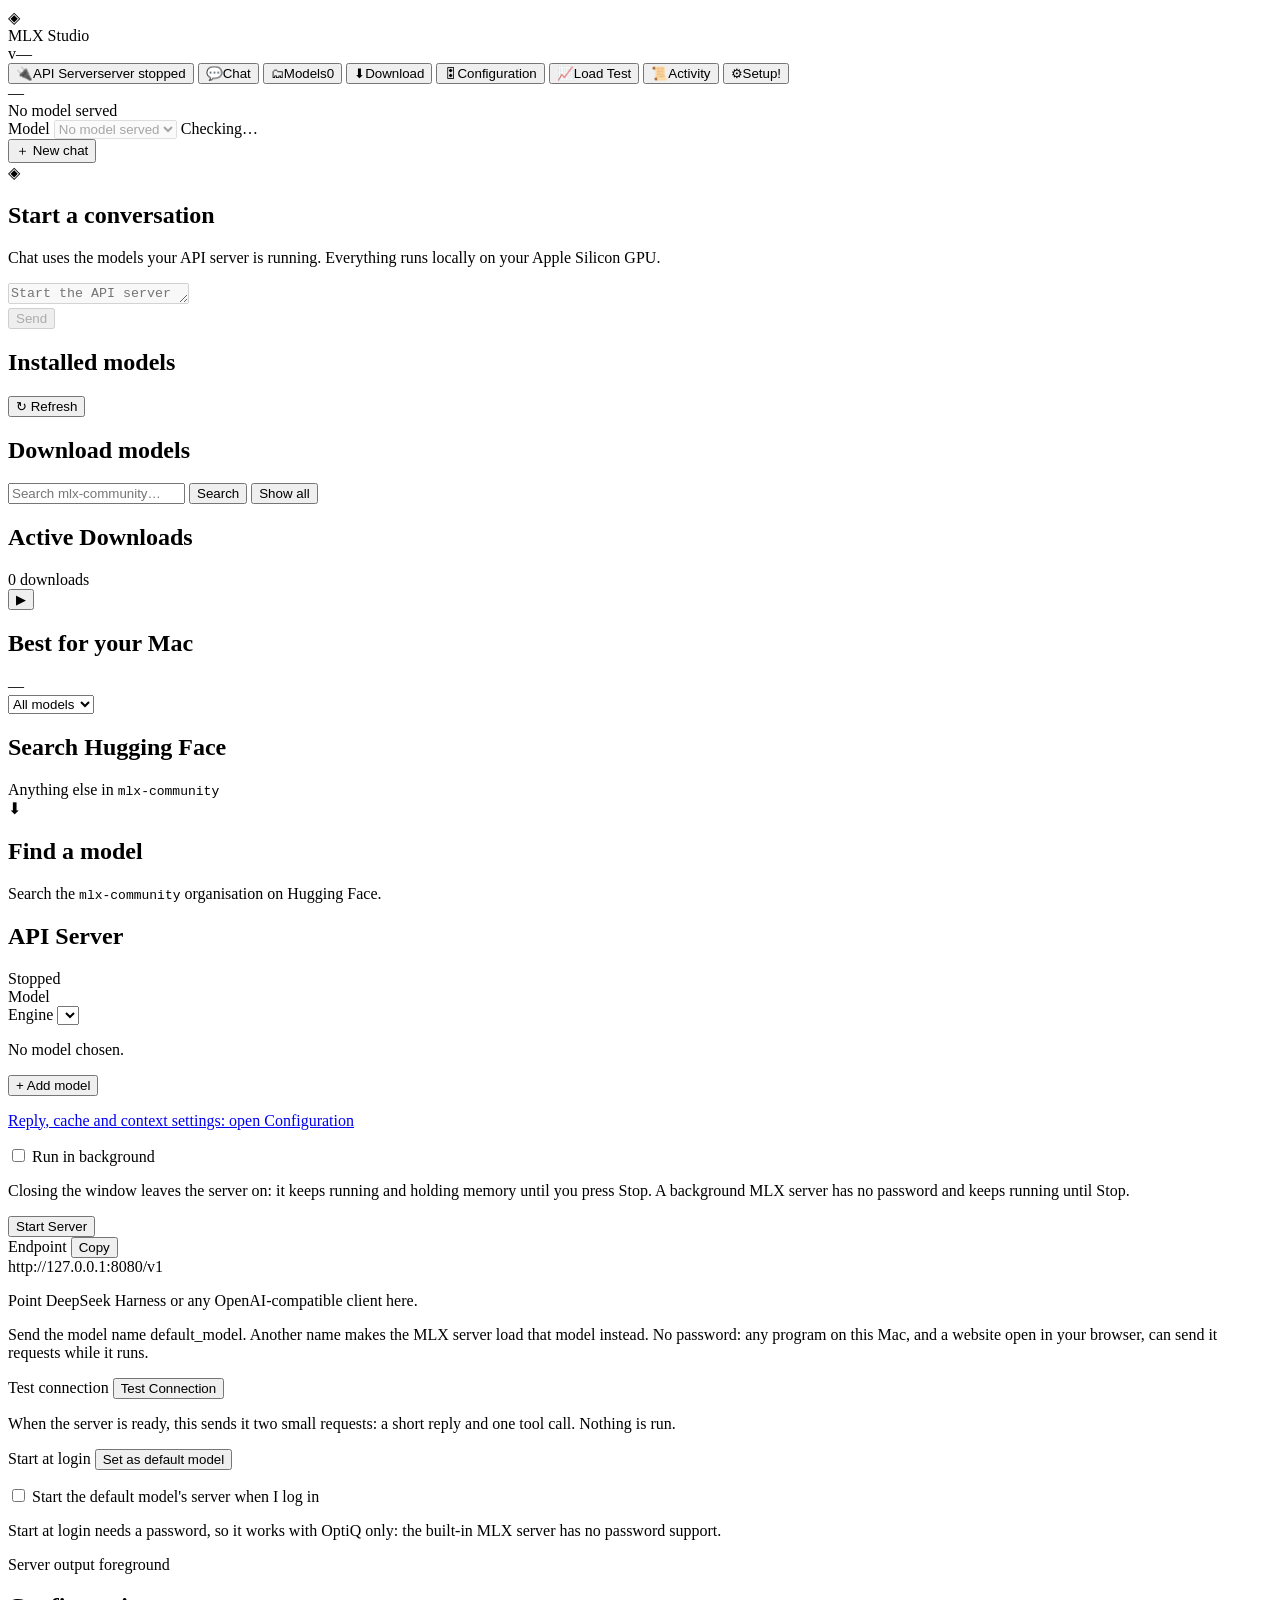
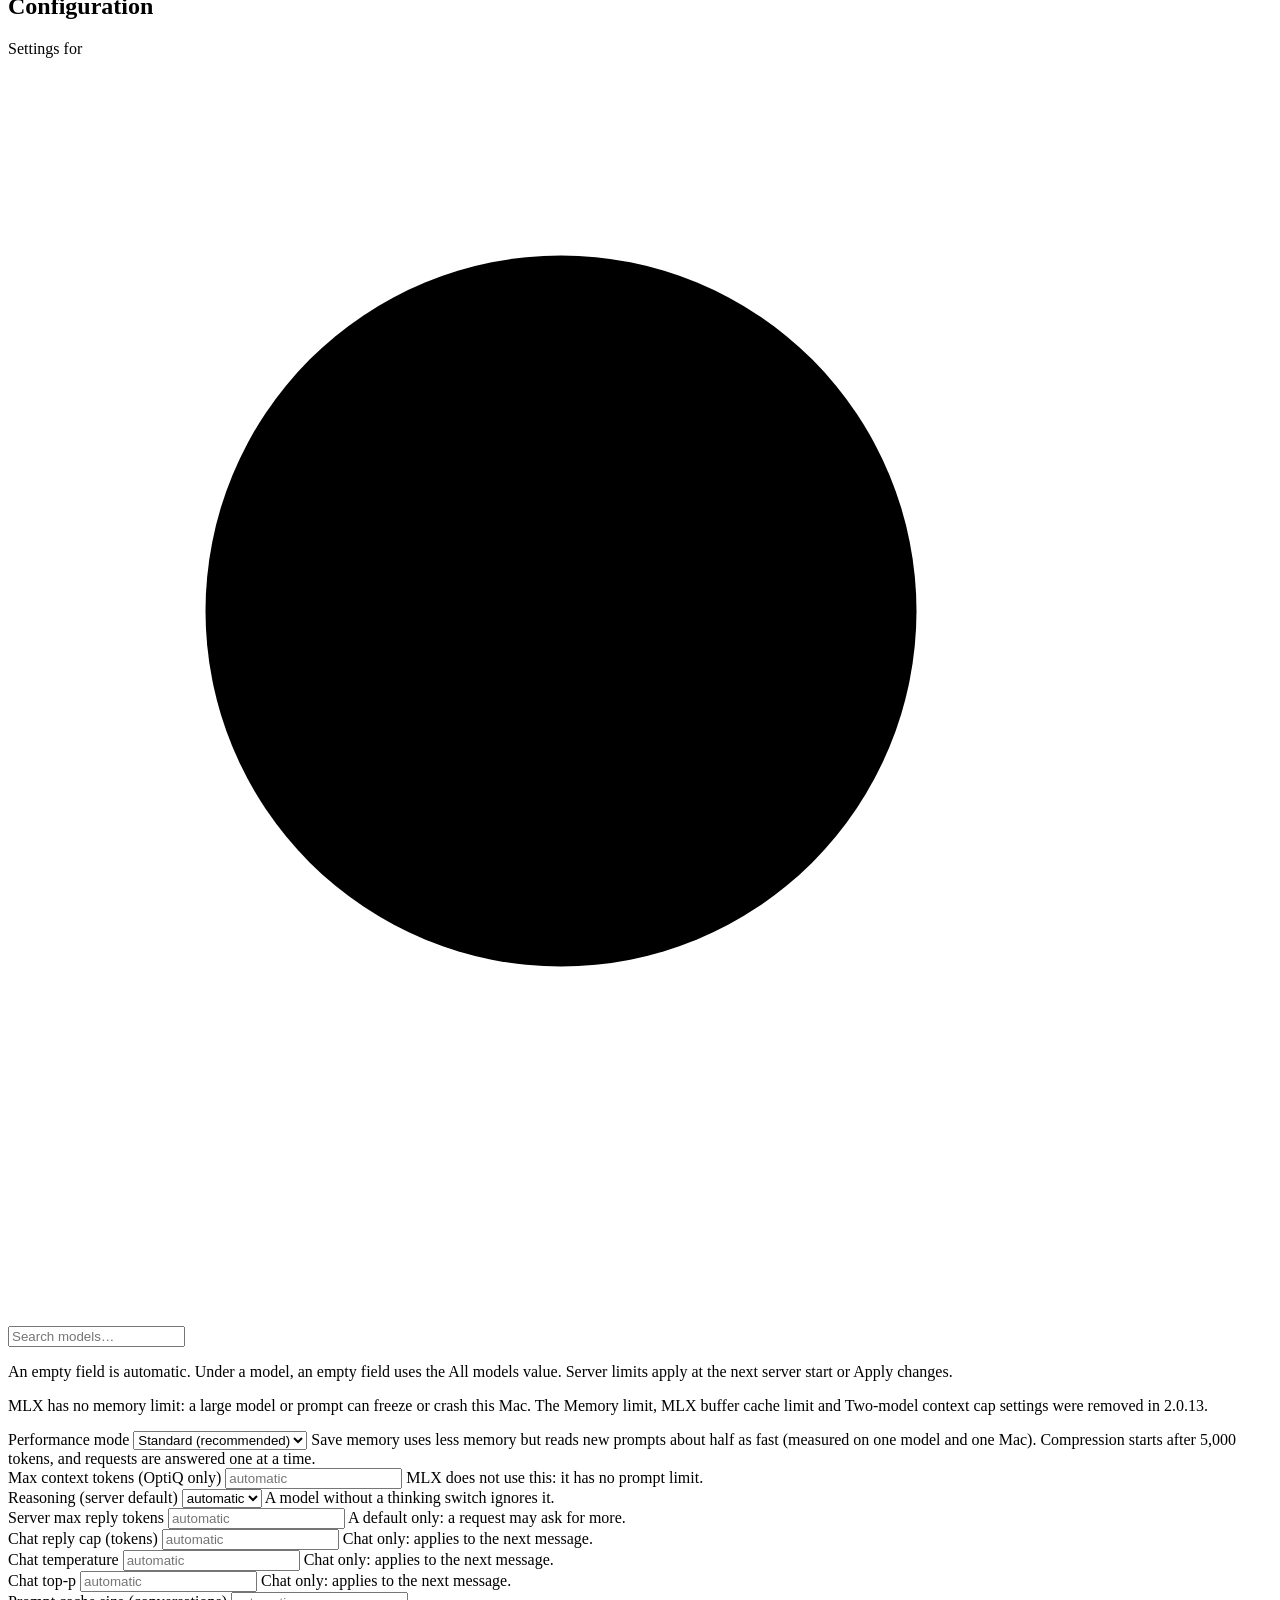
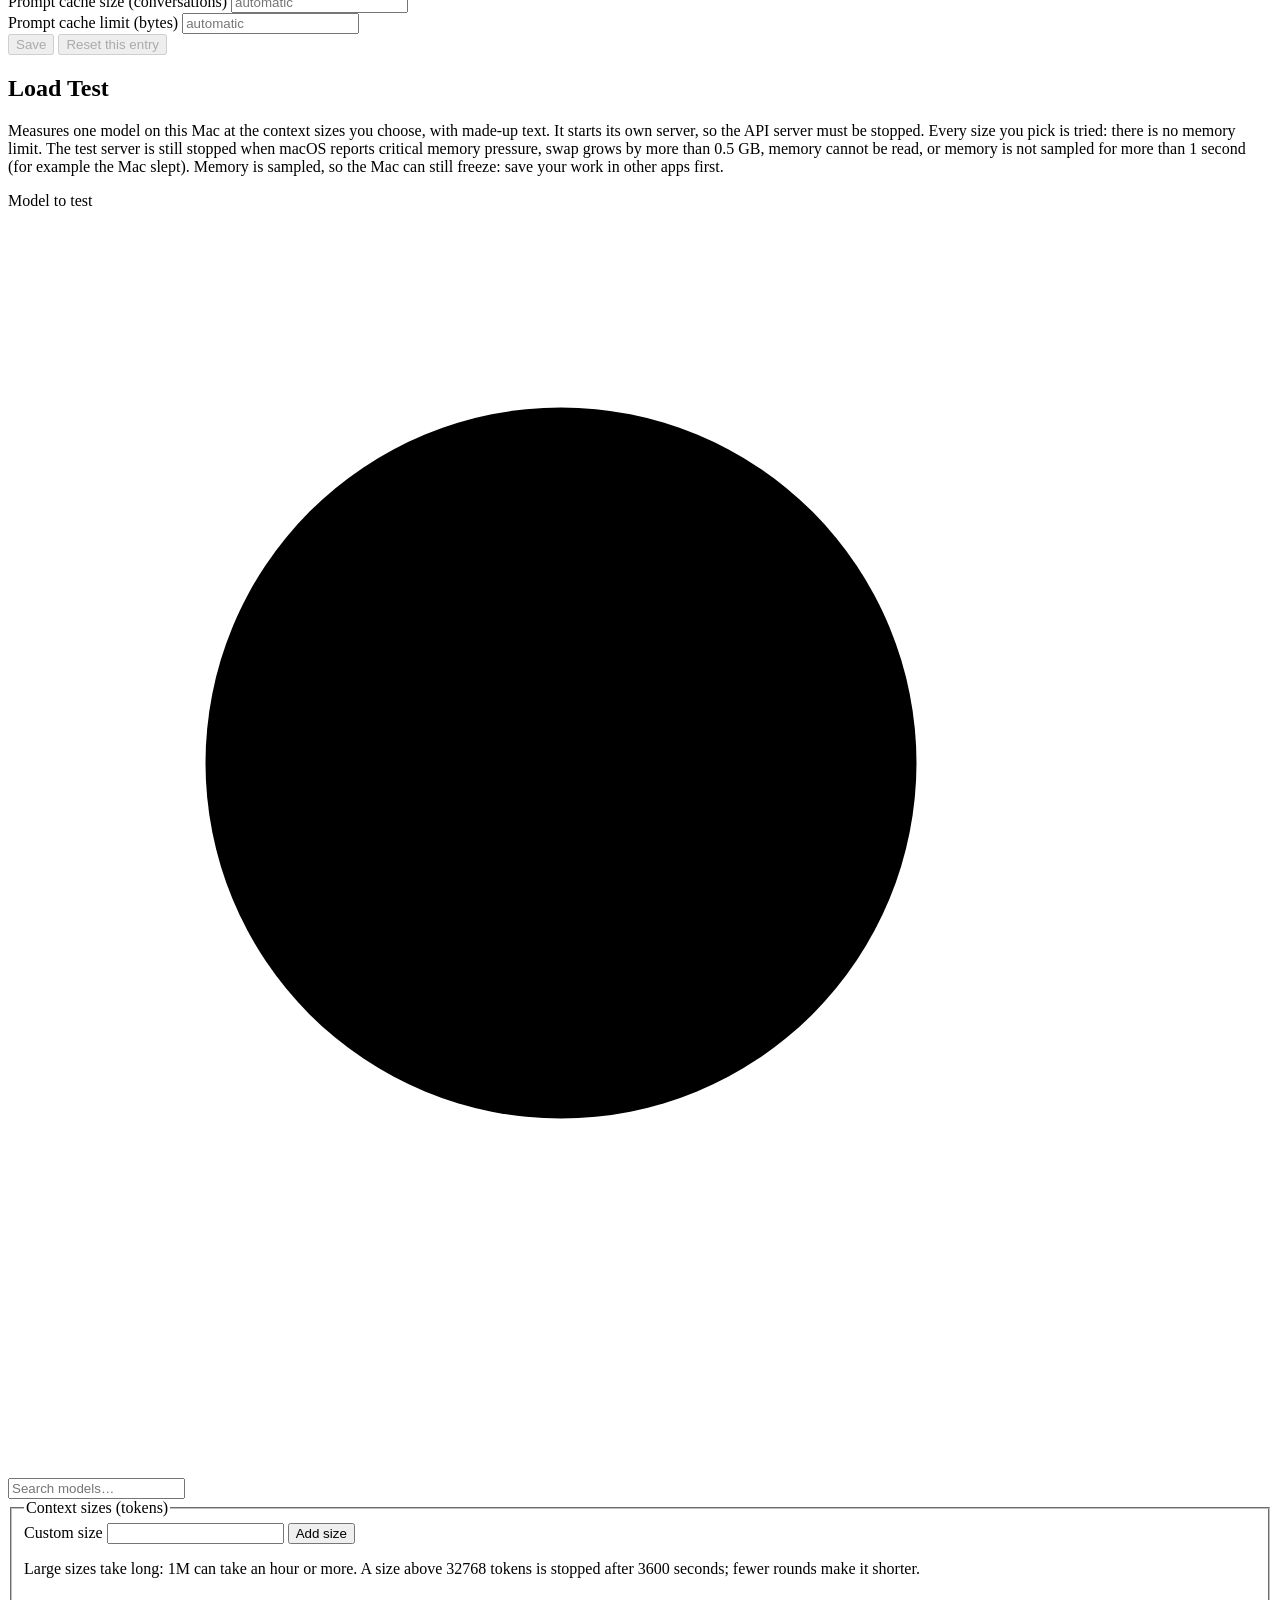
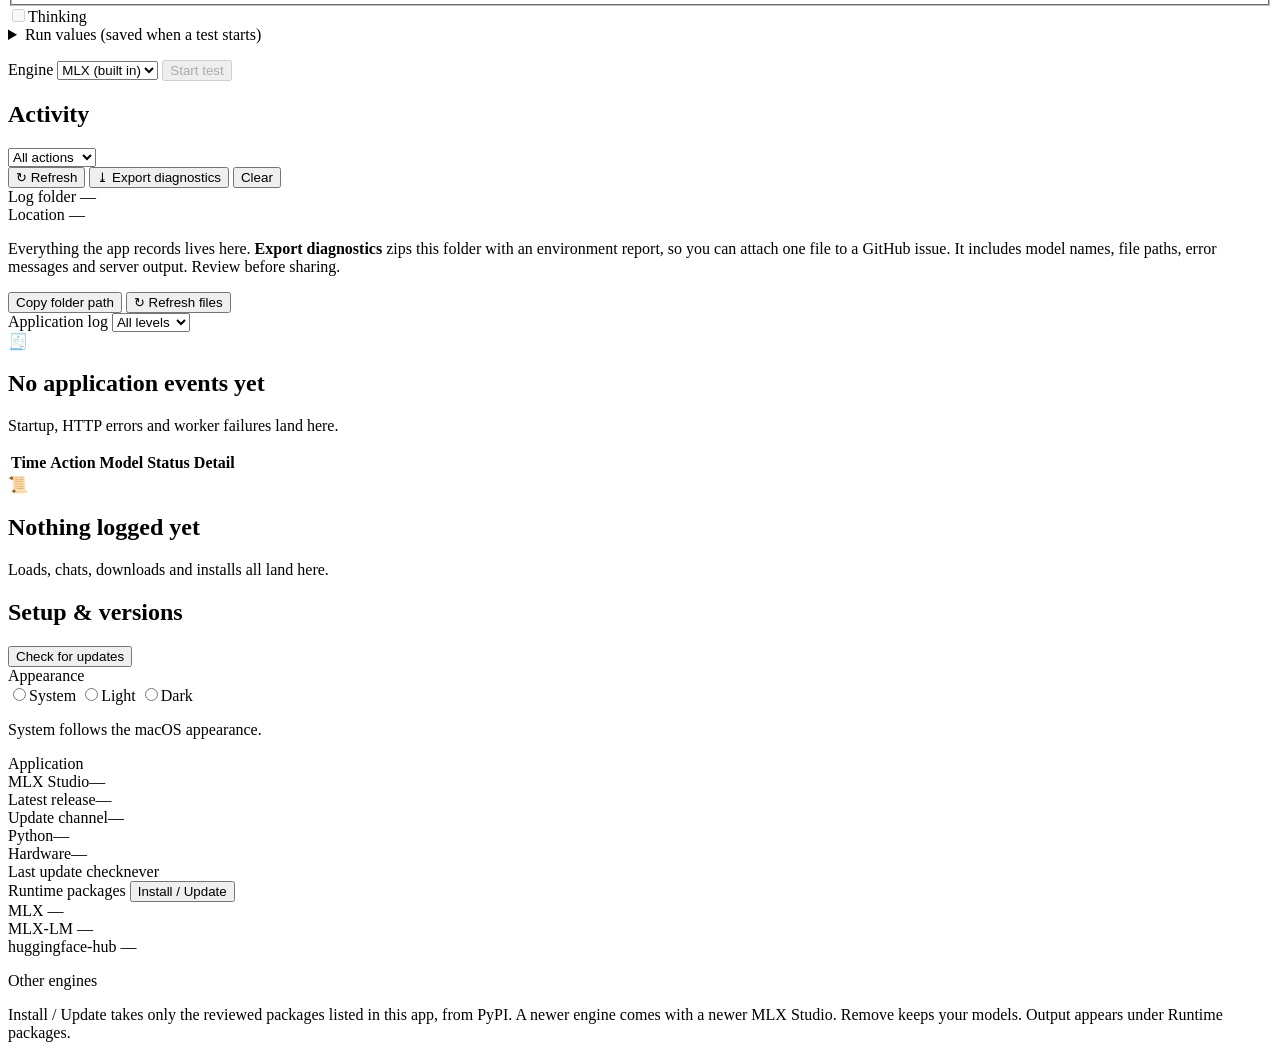
==== commit 249bf42d: "feat(2.0.14): wire default-model start at Mac login, OptiQ only (rows 1077, 689) Co-Authored-By: Cla" ====
--- a/ui/index.html
+++ b/ui/index.html
@@ -368,6 +368,7 @@
           <p class="hint" id="connectState" role="status"></p>
           <p class="field-error" id="mlxOpenWarn" hidden>Open server: no password. Any program on this Mac, and a website open in your browser, can send it requests. Press Stop when you are not using it.</p>
           <p class="hint">Copy these into your tool yourself: MLX Studio does not change any other app's settings files. The key is never shown here; use Copy key.</p>
+          <p class="hint" id="keyUse"></p>
           <p class="hint">Claude Code</p>
           <pre class="code" id="claudeSettings"></pre>
           <button class="btn btn-mini" type="button" id="copyClaude">Copy Claude Code settings</button>
@@ -382,6 +383,22 @@
           <p class="hint">Other OpenAI-compatible clients</p>
           <pre class="code" id="openaiSettings"></pre>
           <button class="btn btn-mini" type="button" id="copyOpenai">Copy OpenAI settings</button>
+        </div>
+        <div class="panel" id="autostartPanel">
+          <div class="panel-head">
+            <span>Start at login</span>
+            <button class="btn btn-mini" type="button" id="setDefault" aria-describedby="defaultState">Set as default model</button>
+          </div>
+          <p class="hint" id="defaultState" role="status"></p>
+          <label class="check">
+            <input type="checkbox" role="switch" id="autostartSwitch" aria-describedby="autostartWhy autostartRule" aria-disabled="true" />
+            <span>Start the default model's server when I log in</span>
+          </label>
+          <p class="hint" id="autostartWhy" role="status"></p>
+          <p class="hint" id="autostartRule">Start at login needs a password, so it works with OptiQ only: the built-in MLX server has no password support.</p>
+          <p class="hint" id="autostartNote"></p>
+          <p class="hint" id="autostartLast"></p>
+          <p class="field-error" id="autostartProblem" role="alert"></p>
         </div>
         <div class="panel">
           <div class="panel-head">
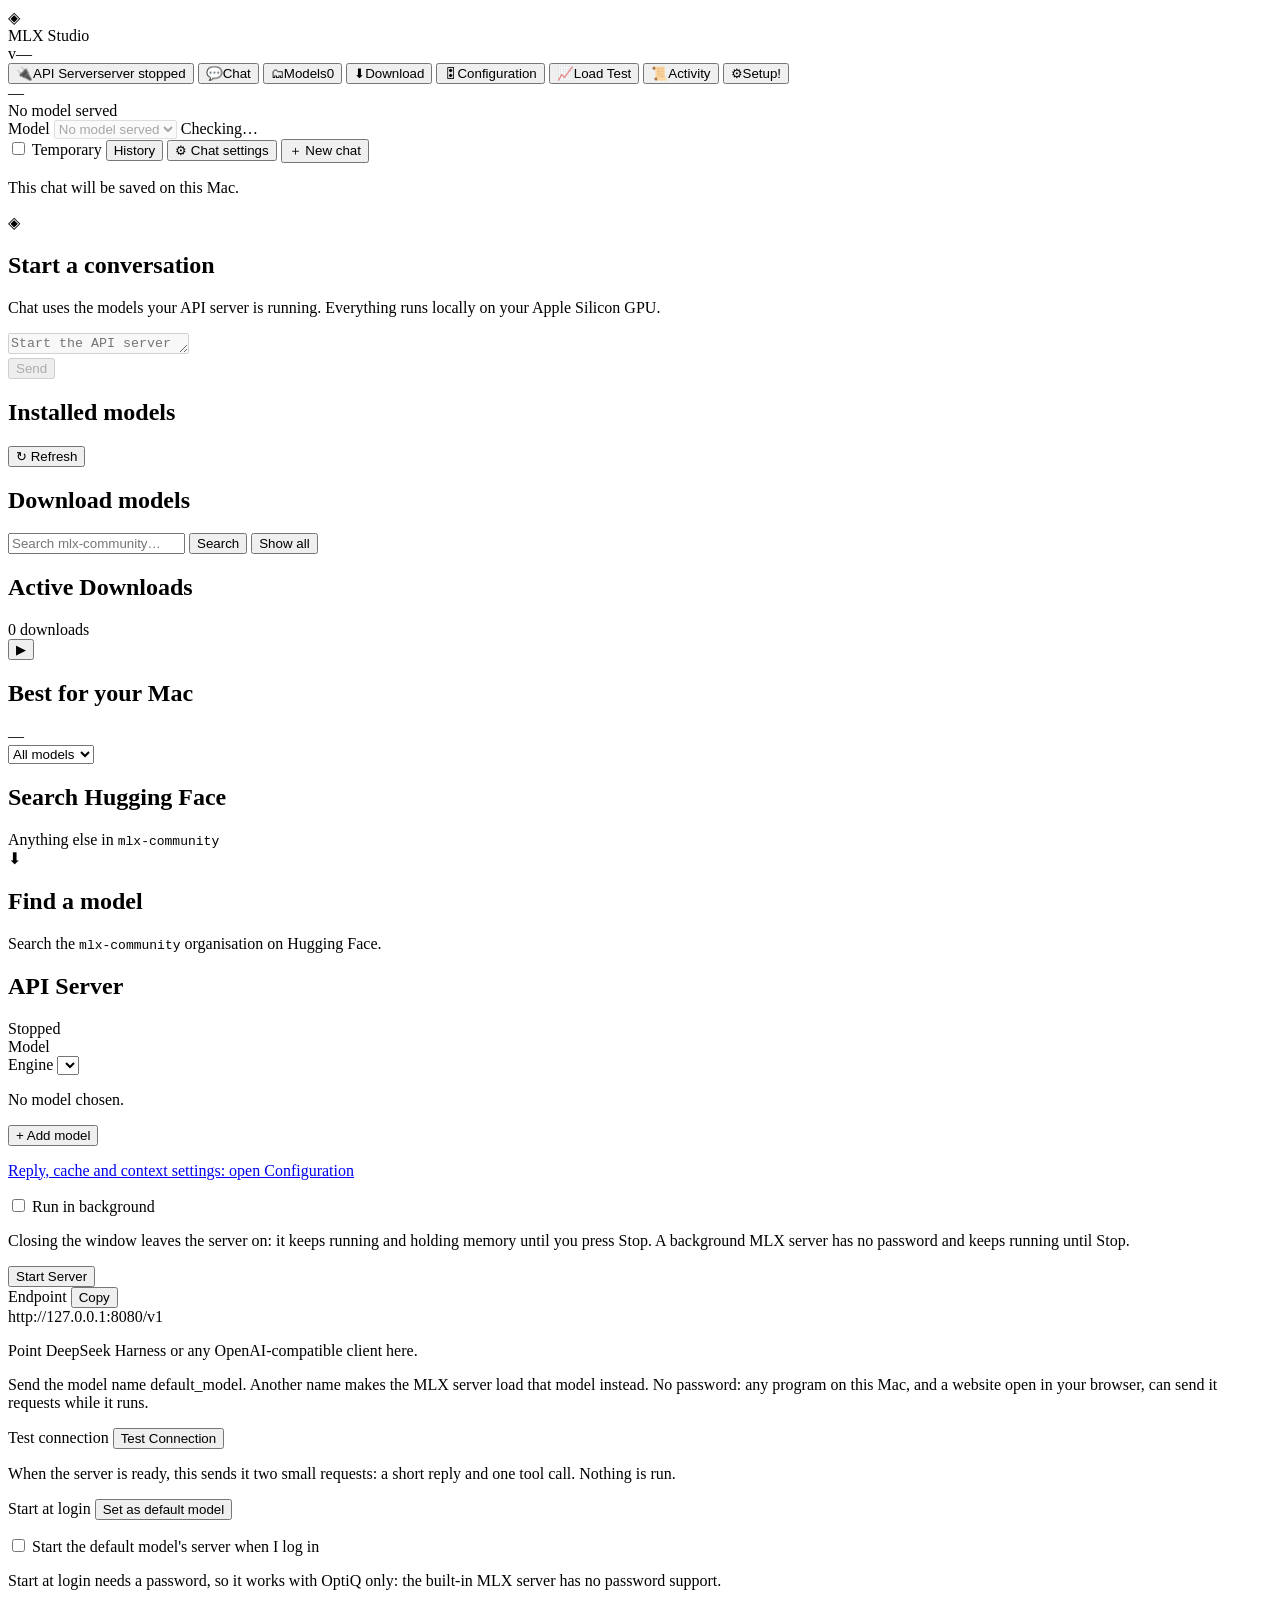
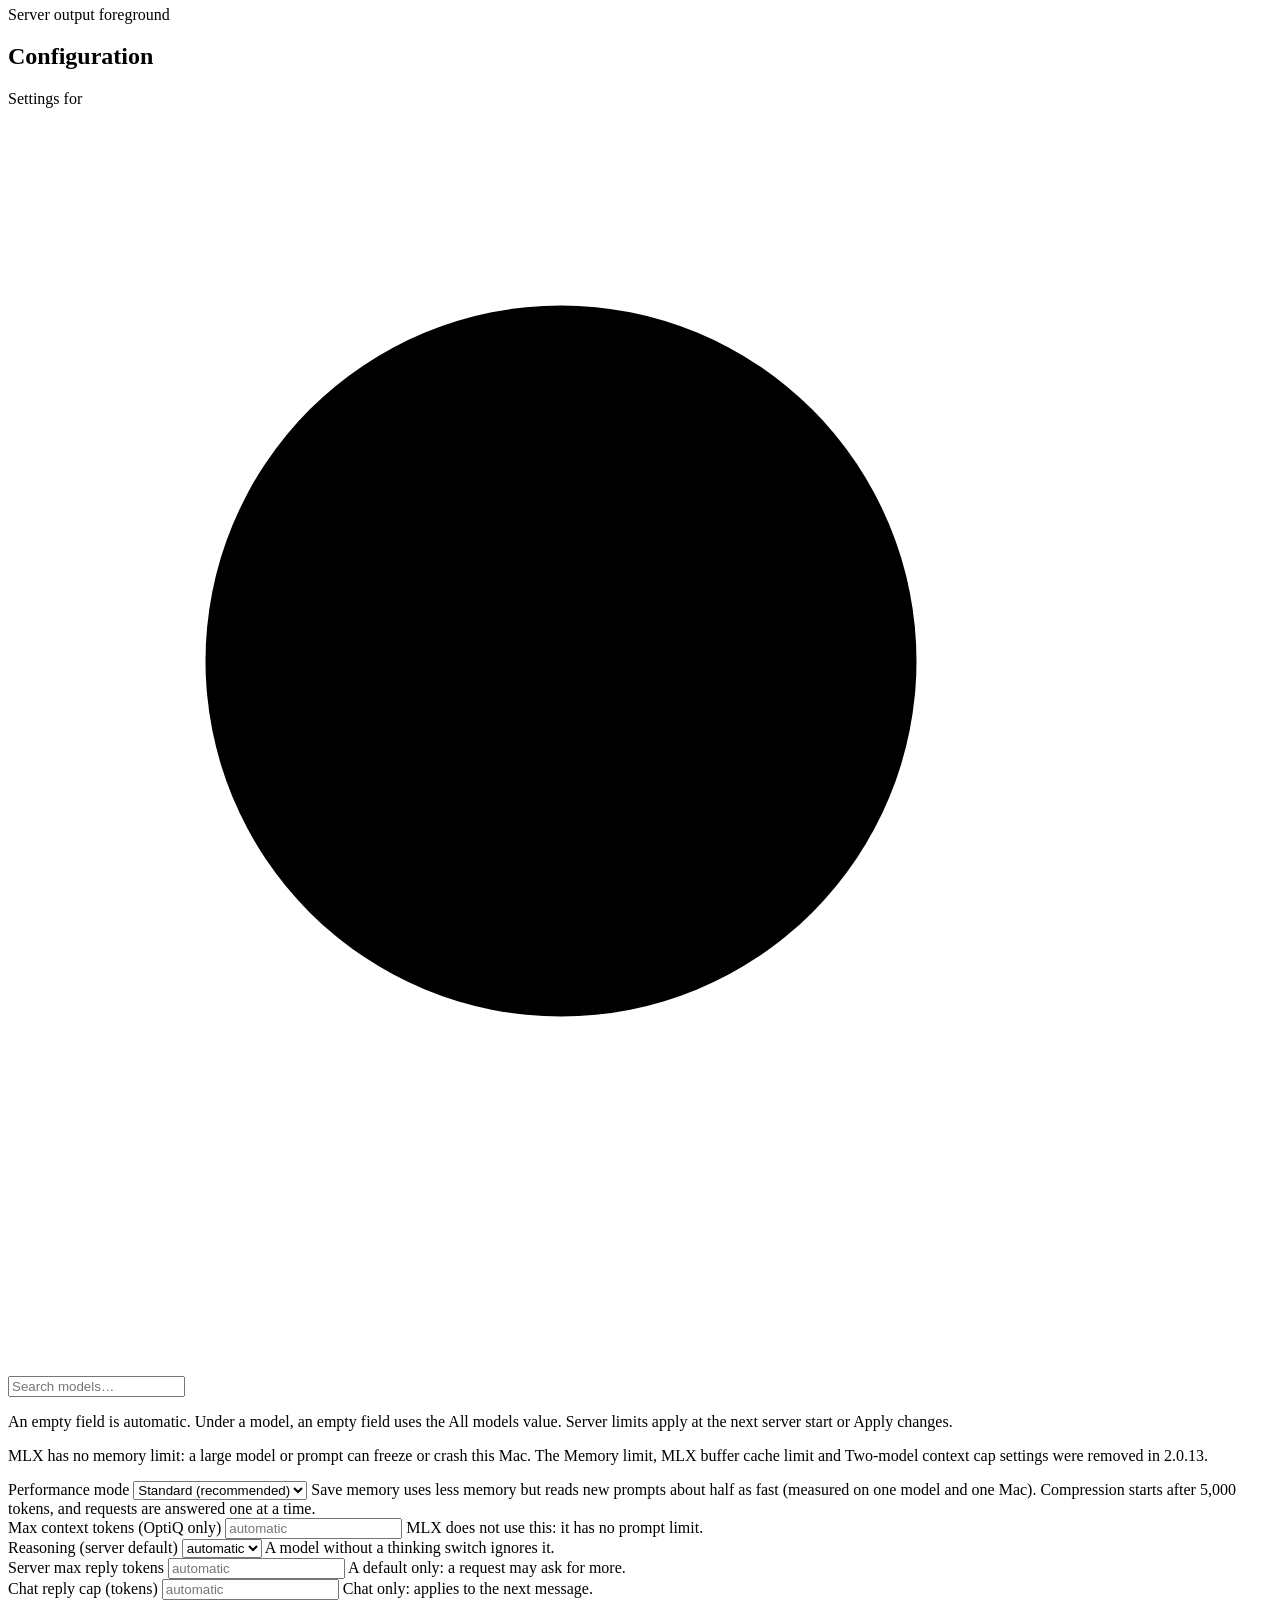
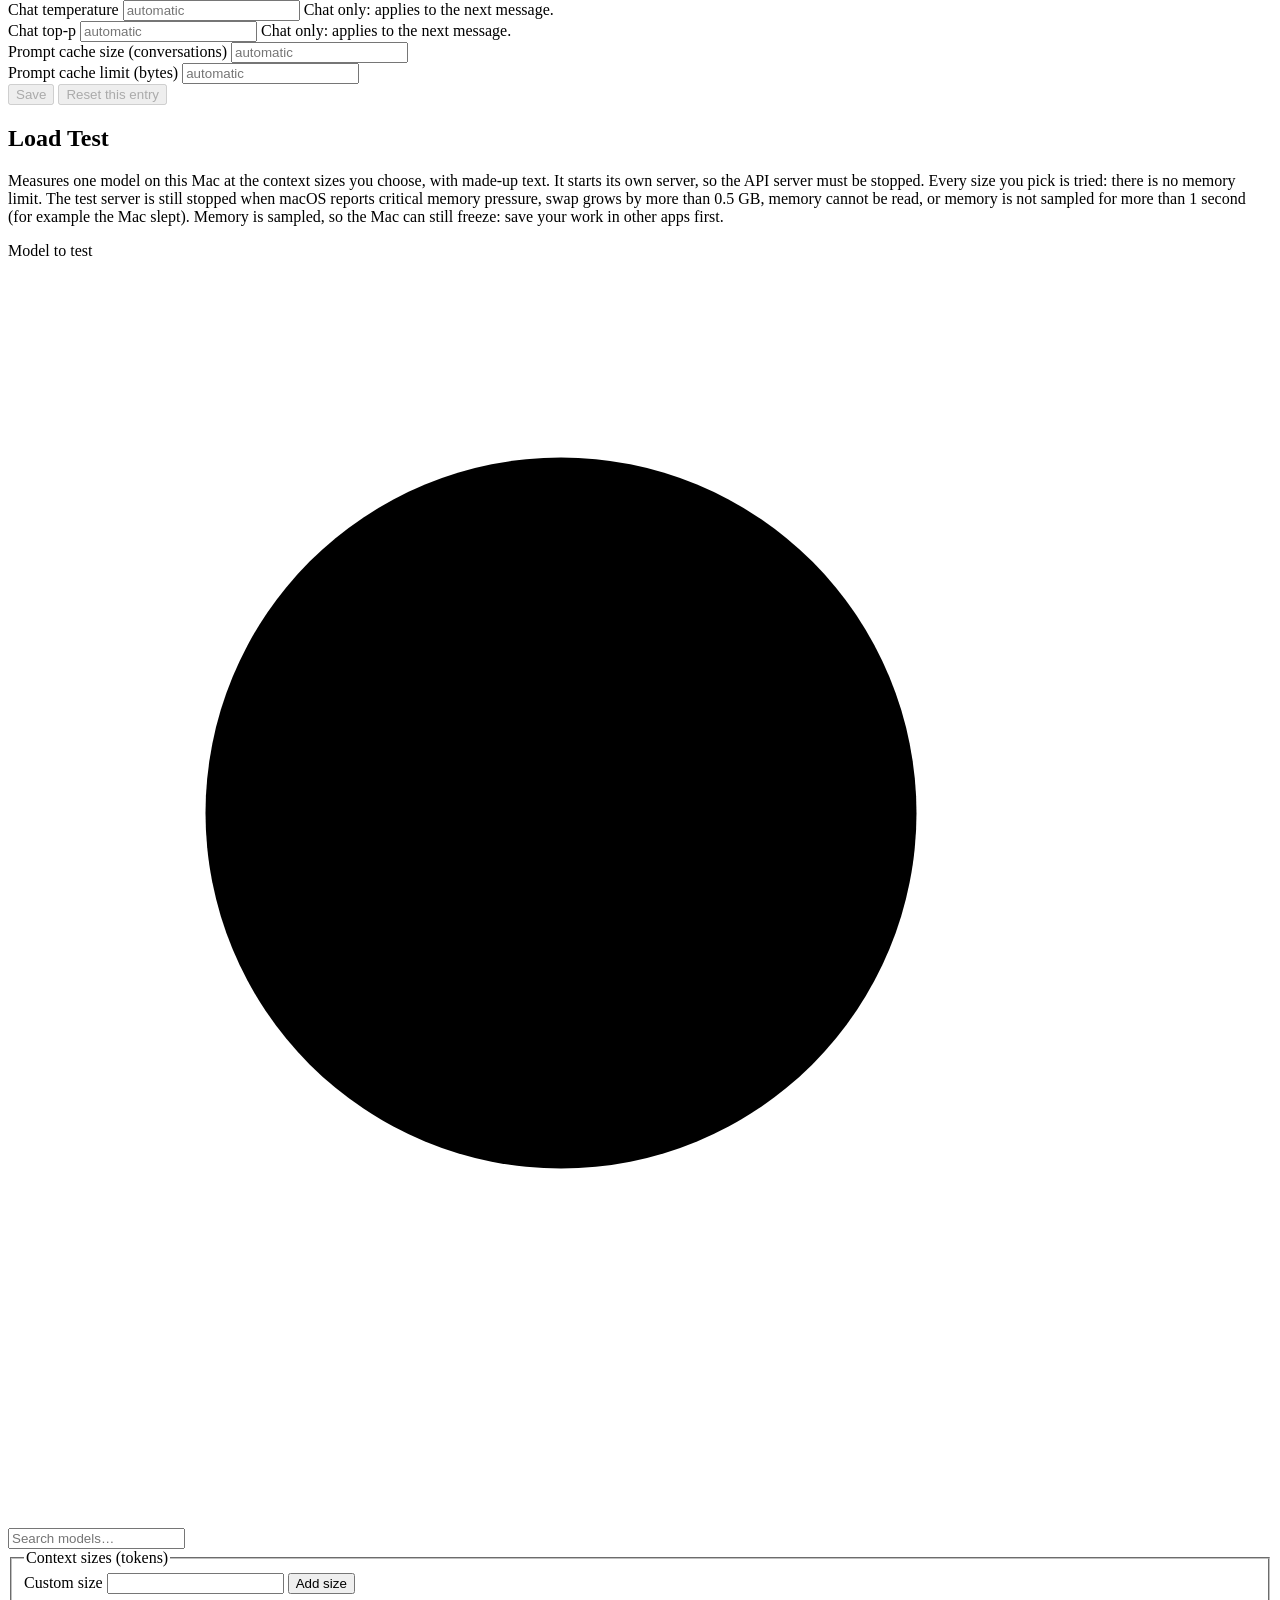
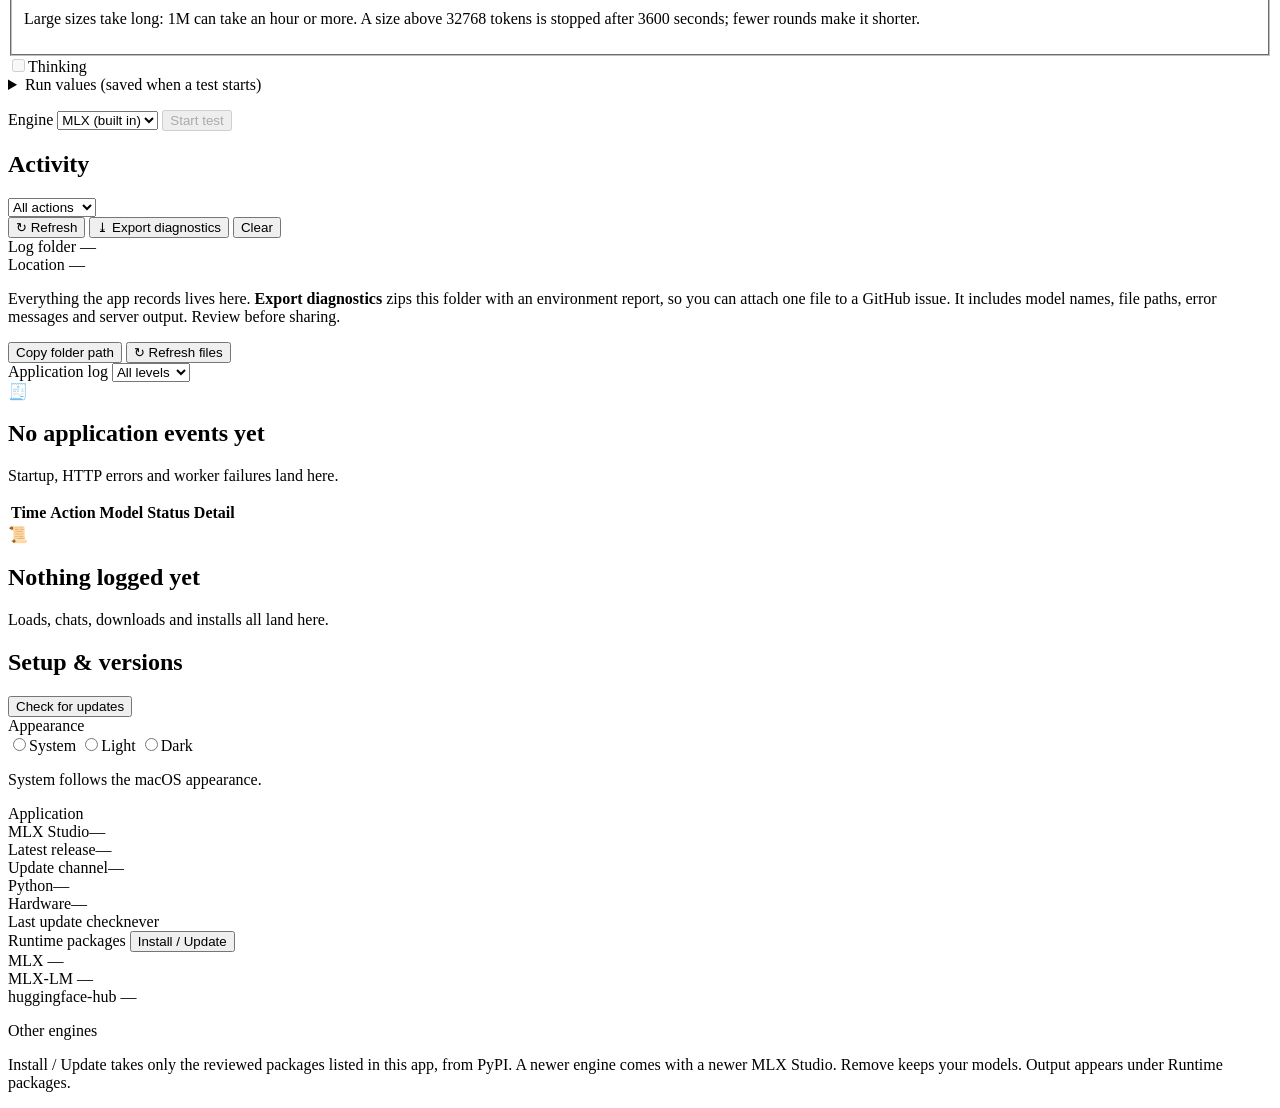
==== commit 943d1521: "feat(2.0.14): history and chat settings screen (row 1100) Saved chats now save from the page: list, " ====
--- a/ui/index.html
+++ b/ui/index.html
@@ -68,7 +68,13 @@
           <span class="state" id="chatState" role="status"><span class="dot dot-warn"></span>Checking…</span>
         </div>
         <div class="topbar-right">
-          <button class="btn btn-ghost" id="newChatBtn">＋ New chat</button>
+          <label class="check" title="A temporary chat is never saved. Switching starts a new chat.">
+            <input type="checkbox" role="switch" id="chatTemporary" aria-describedby="chatSaveState" />
+            <span>Temporary</span>
+          </label>
+          <button class="btn btn-ghost" type="button" id="historyBtn" aria-expanded="false" aria-controls="historyPanel">History</button>
+          <button class="btn btn-ghost" type="button" id="chatSettingsBtn" aria-expanded="false" aria-controls="chatSettingsPanel"><span aria-hidden="true">⚙</span> Chat settings</button>
+          <button class="btn btn-ghost" type="button" id="newChatBtn">＋ New chat</button>
         </div>
       </header>
 
@@ -77,6 +83,77 @@
       <div class="chat-gate" id="chatGate" hidden>
         <p id="chatGateText" role="status"></p>
         <button class="btn btn-primary" id="chatGoServer" type="button" hidden>Go to API Server</button>
+      </div>
+
+      <p class="hint chat-save" id="chatSaveState" role="status">This chat will be saved on this Mac.</p>
+      <p class="field-error chat-save" id="chatSaveError" role="alert"></p>
+
+      <div class="panel chat-panel" id="historyPanel" role="region" aria-labelledby="historyTitle" hidden>
+        <div class="panel-head">
+          <span id="historyTitle">Saved chats</span>
+          <button class="btn btn-mini btn-ghost" type="button" id="historyClose">Close</button>
+        </div>
+        <label class="check">
+          <input type="checkbox" role="switch" id="historySave" aria-describedby="historyNote" checked />
+          <span>Save history</span>
+        </label>
+        <p class="hint" id="historyNote">Saved chats are kept as plain text on this Mac, so anyone who can read your files can read them. Delete removes the file; it is not a secure erase.</p>
+        <div class="history-search" role="search">
+          <input type="search" class="input" id="historyQuery" maxlength="200" aria-label="Search saved chats" placeholder="Search titles and messages" autocomplete="off" />
+          <button class="btn btn-mini" type="button" id="historySearchBtn">Search</button>
+          <button class="btn btn-mini btn-ghost" type="button" id="historyClear">Show all</button>
+        </div>
+        <p class="hint" id="historyStatus" role="status"></p>
+        <div class="setting" id="renameForm" role="group" aria-label="Rename chat" hidden>
+          <label for="renameInput">New title</label>
+          <input type="text" class="input" id="renameInput" maxlength="120" autocomplete="off" />
+          <p class="field-error" id="renameError" role="alert"></p>
+          <div class="card-actions">
+            <button class="btn btn-mini btn-primary" type="button" id="renameSaveBtn">Save title</button>
+            <button class="btn btn-mini btn-ghost" type="button" id="renameCancel">Cancel</button>
+          </div>
+        </div>
+        <ul class="history-list" id="historyList" aria-label="Saved chats"></ul>
+        <ul class="history-list" id="historyBroken" aria-label="Chat files that cannot be read"></ul>
+        <div class="card-actions">
+          <button class="btn btn-mini btn-danger" type="button" id="historyDeleteAll">Delete all chats</button>
+        </div>
+      </div>
+
+      <div class="panel chat-panel" id="chatSettingsPanel" role="region" aria-labelledby="chatSettingsTitle" hidden>
+        <div class="panel-head">
+          <span id="chatSettingsTitle">Chat settings</span>
+          <button class="btn btn-mini btn-ghost" type="button" id="chatSettingsClose">Close</button>
+        </div>
+        <div id="chatSettingsFields">
+          <div class="setting chat-system">
+            <label for="chatSystem">System prompt</label>
+            <textarea class="input" id="chatSystem" maxlength="8000" rows="3" aria-describedby="chatSettingsNote"></textarea>
+          </div>
+          <div class="settings-grid">
+            <div class="setting">
+              <label for="chatMaxTokens">Max reply tokens</label>
+              <input type="number" class="input" id="chatMaxTokens" min="64" max="131072" step="1" inputmode="numeric" placeholder="Configuration value" aria-describedby="chatMaxTokens-range chatSettingsError" />
+              <span class="hint" id="chatMaxTokens-range">64 to 131072</span>
+            </div>
+            <div class="setting">
+              <label for="chatTemp">Temperature</label>
+              <input type="number" class="input" id="chatTemp" min="0" max="2" step="any" inputmode="decimal" placeholder="Configuration value" aria-describedby="chatTemp-range chatSettingsError" />
+              <span class="hint" id="chatTemp-range">0 to 2</span>
+            </div>
+            <div class="setting">
+              <label for="chatTopP">Top p</label>
+              <input type="number" class="input" id="chatTopP" min="0.05" max="1" step="any" inputmode="decimal" placeholder="Configuration value" aria-describedby="chatTopP-range chatSettingsError" />
+              <span class="hint" id="chatTopP-range">0.05 to 1</span>
+            </div>
+          </div>
+          <p class="hint" id="chatSettingsNote">For this chat only. An empty number uses the Configuration value.</p>
+          <p class="field-error" id="chatSettingsError" role="alert"></p>
+          <div class="card-actions">
+            <button class="btn btn-mini btn-primary" type="button" id="chatSettingsSave">Save</button>
+            <span class="hint" id="chatSettingsState" role="status"></span>
+          </div>
+        </div>
       </div>
 
       <div class="chat-scroll" id="chatScroll">
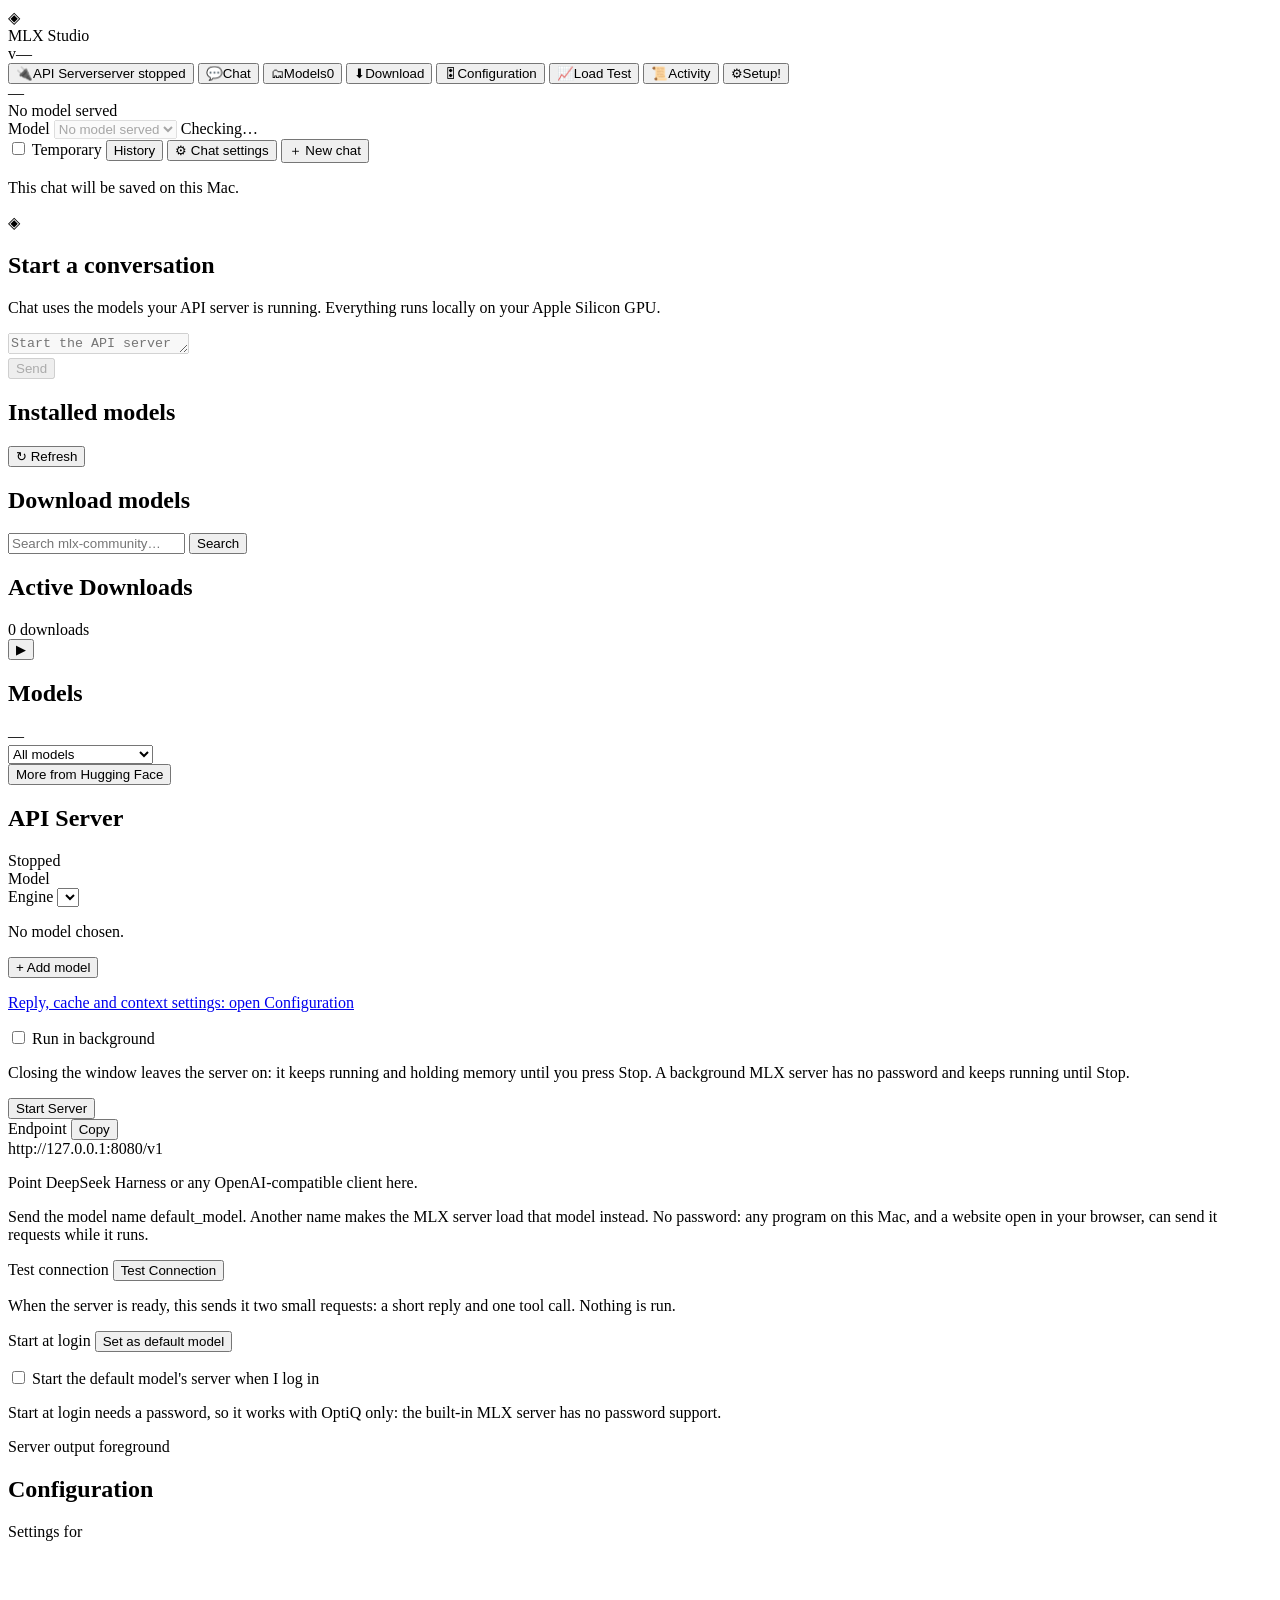
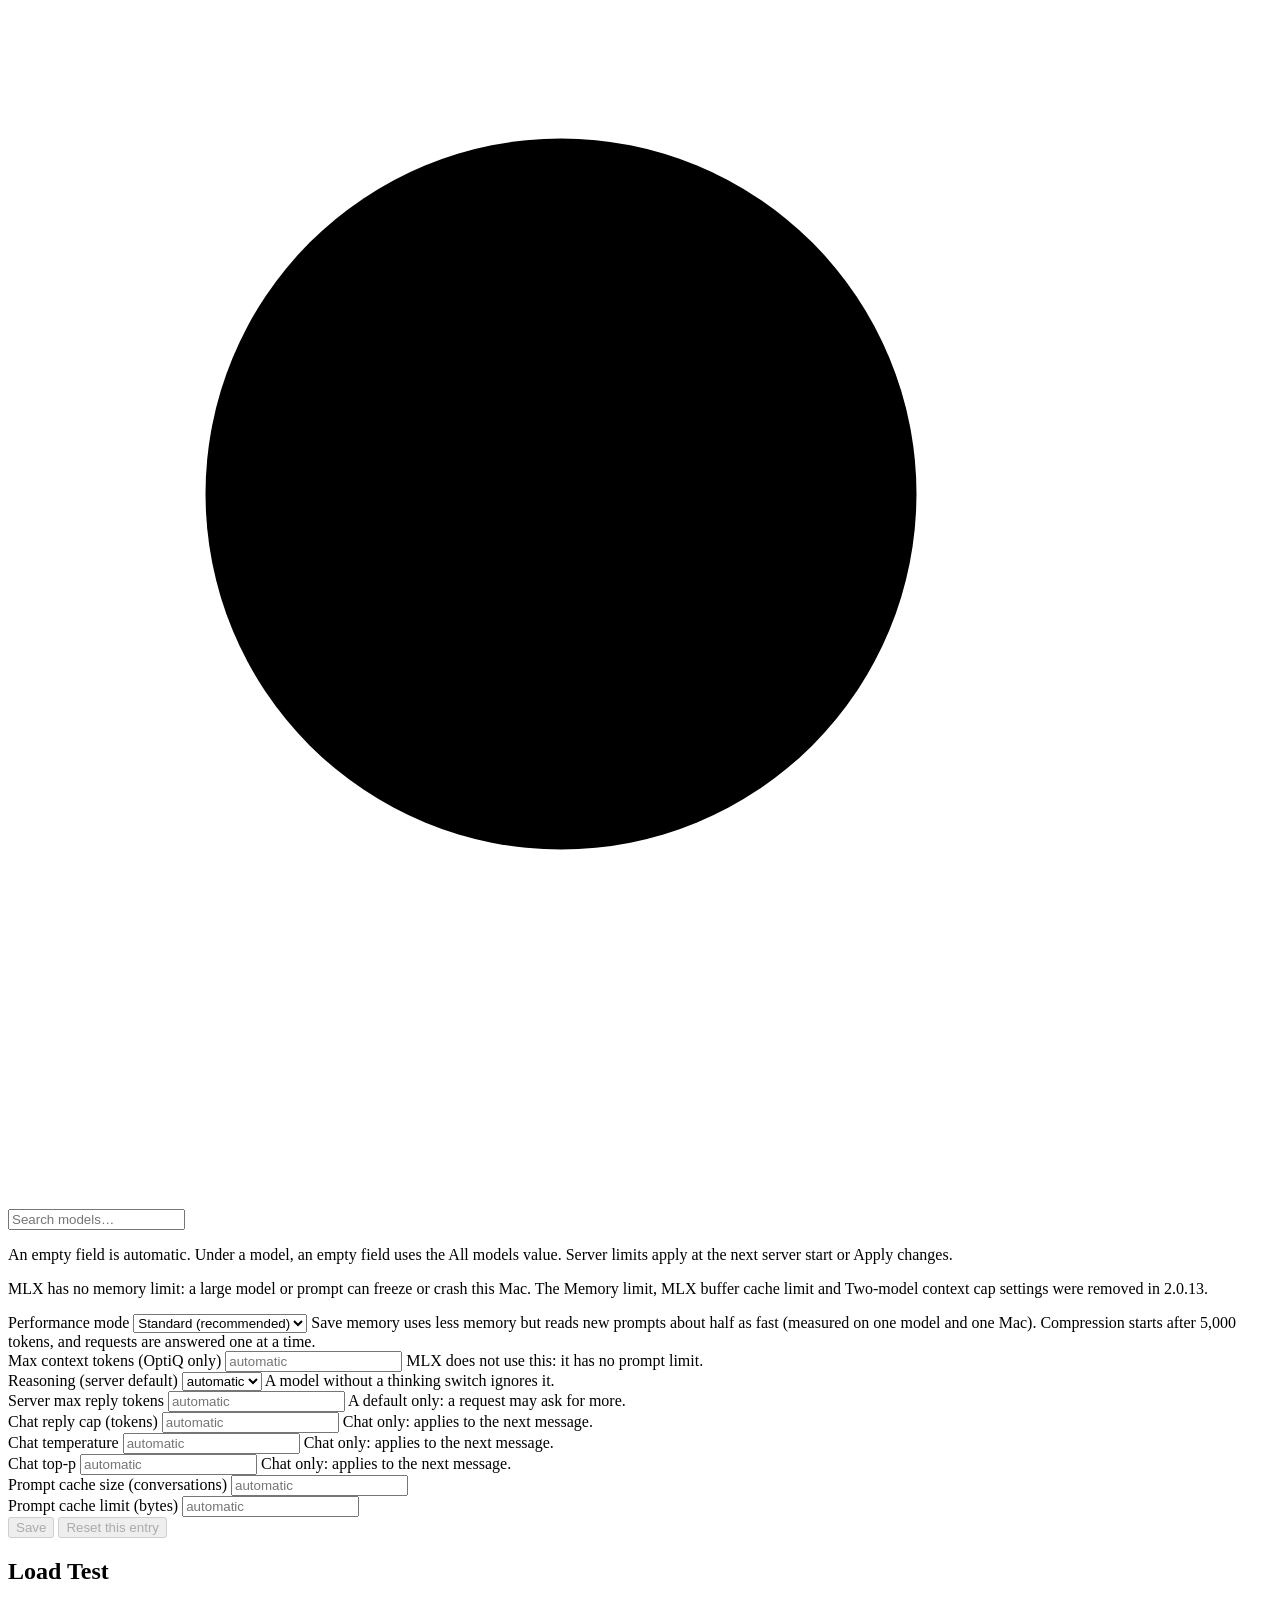
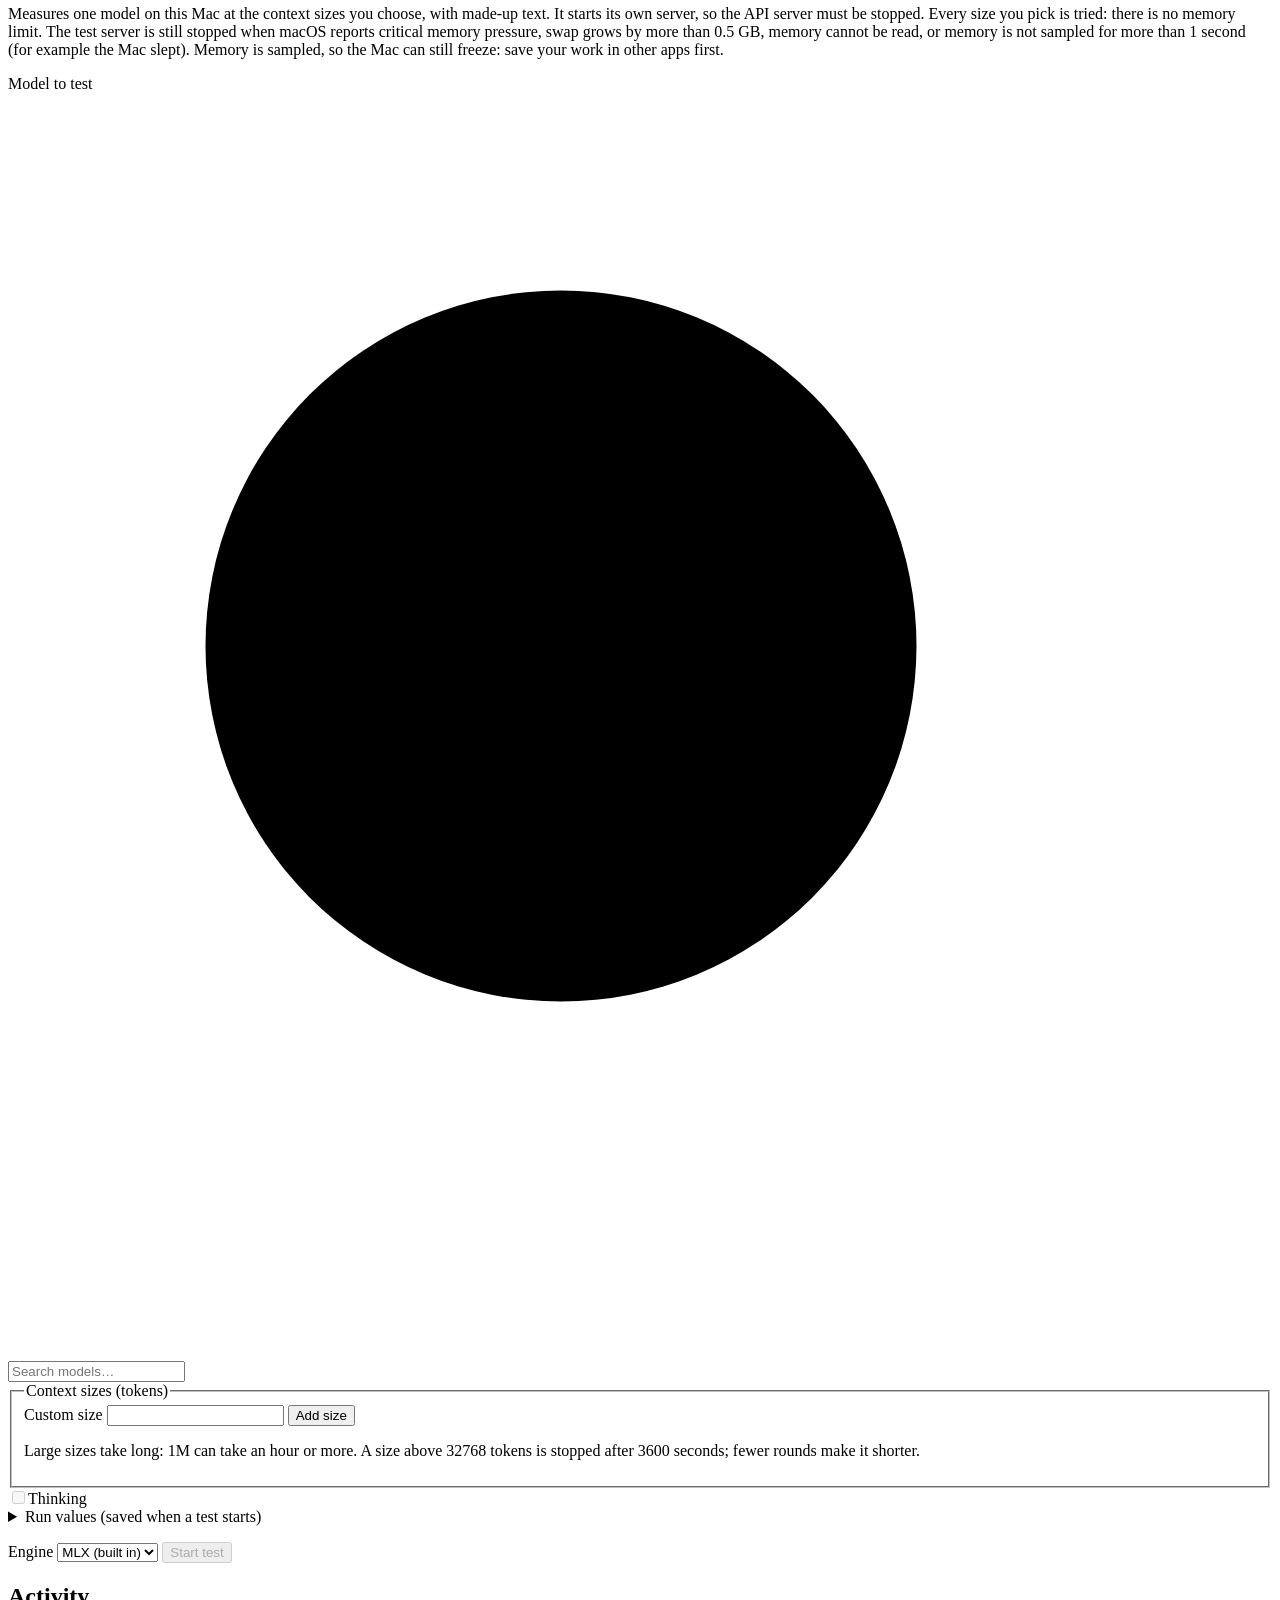
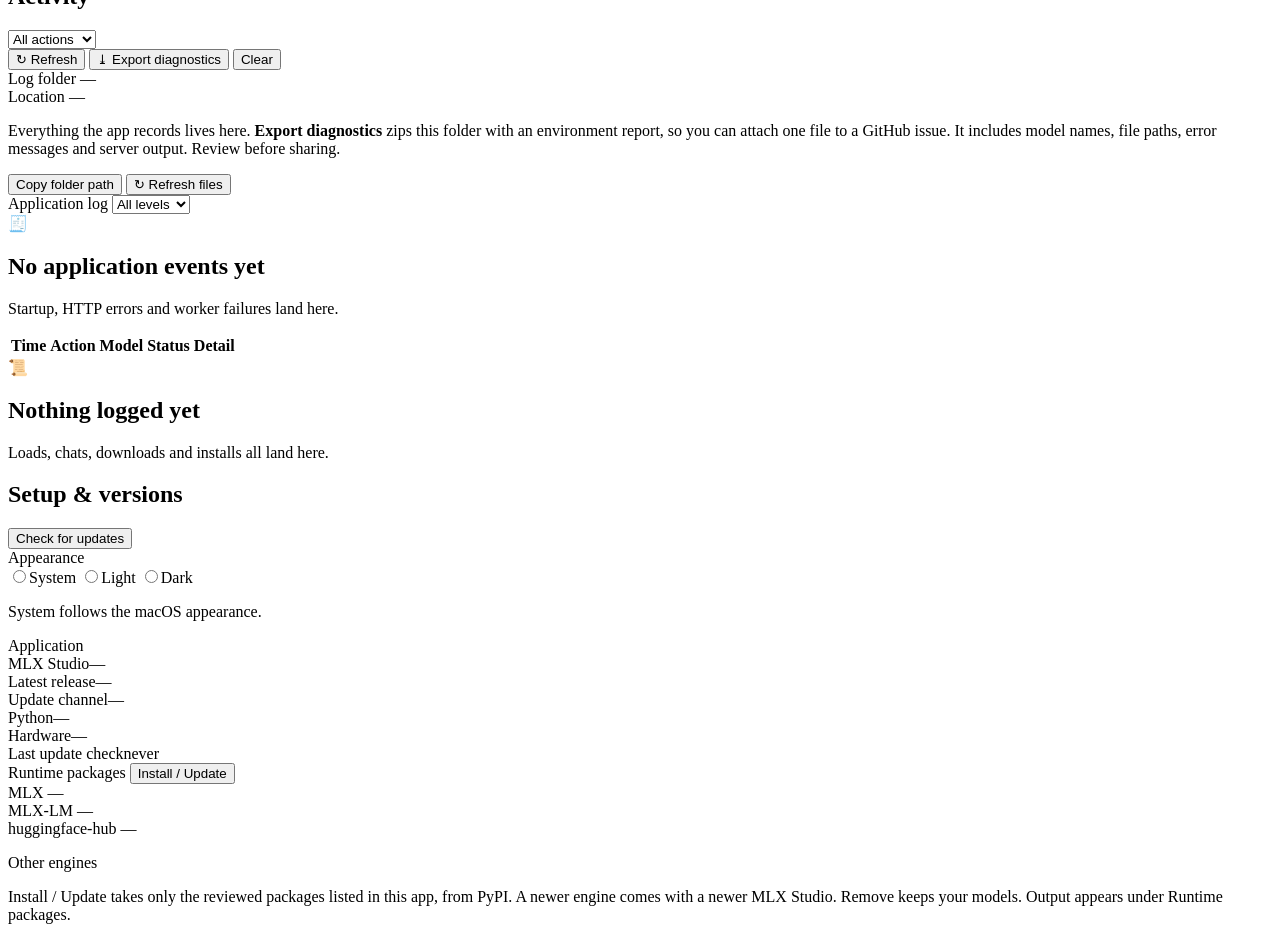
==== commit a614d3f0: "feat(2.0.14): wire the combined Download Model screen (rows 1122, 1036) Co-Authored-By: Claude Sonne" ====
--- a/ui/index.html
+++ b/ui/index.html
@@ -6,6 +6,7 @@
 <title>MLX Studio</title>
 <link rel="icon" href="data:," />
 <link rel="stylesheet" href="/style.css" />
+<link rel="stylesheet" href="/download.css" />
 </head>
 <body>
 <div id="app">
@@ -218,8 +219,7 @@
         </div>
         <div class="topbar-right">
           <input class="input" id="searchInput" aria-label="Search mlx-community" placeholder="Search mlx-community…" />
-          <button class="btn btn-primary" id="searchBtn">Search</button>
-          <button class="btn btn-ghost" id="showAllBtn">Show all</button>
+          <button class="btn btn-primary" type="button" id="searchBtn">Search</button>
         </div>
       </header>
       <div class="scroll">
@@ -239,40 +239,47 @@
 
         <div class="catalog-head">
           <div>
-            <h2>Best for your Mac</h2>
+            <h2>Models</h2>
             <span class="muted" id="catalogHardware">—</span>
           </div>
-          <select id="catalogFilter" class="select" aria-label="Filter models">
-            <option value="all">All models</option>
-            <option value="great">Great fit</option>
-            <option value="good">Good fit</option>
-            <option value="tight">Tight fit</option>
-            <option value="Code">Code</option>
-            <option value="Reasoning">Reasoning</option>
-            <option value="Fast">Fast</option>
-          </select>
-        </div>
+          <div class="dl-controls">
+            <button class="btn btn-mini btn-ghost" type="button" id="picksBtn" hidden>Recommended only</button>
+            <select id="catalogFilter" class="select" aria-label="Filter models">
+              <option value="all">All models</option>
+              <optgroup label="This Mac">
+                <option value="best">Best for Mac</option>
+                <option value="great">Great fit</option>
+                <option value="good">Good fit</option>
+                <option value="tight">Tight fit</option>
+              </optgroup>
+              <optgroup label="Use">
+                <option value="Code">Code</option>
+                <option value="Reasoning">Reasoning</option>
+                <option value="Fast">Fast</option>
+              </optgroup>
+              <optgroup label="Task">
+                <option value="Text">Text</option>
+                <option value="Vision">Vision</option>
+                <option value="Speech to text">Speech to text</option>
+                <option value="Speech and audio">Speech and audio</option>
+                <option value="Embedding">Embedding</option>
+              </optgroup>
+            </select>
+          </div>
+        </div>
+        <div class="dl-notice" id="catalogNotice" role="status"></div>
         <div class="cards" id="catalogCards"></div>
         <div class="empty" id="catalogEmpty" hidden>
           <div class="empty-mark">🎯</div>
           <h2>Nothing matches that filter</h2>
           <p>Pick another fit or category.</p>
         </div>
-
-        <div class="catalog-head">
-          <div>
-            <h2>Search Hugging Face</h2>
-            <span class="muted">Anything else in <code>mlx-community</code></span>
-          </div>
-        </div>
-        <div class="cards" id="searchResults"></div>
-        <div class="empty" id="searchEmpty">
-          <div class="empty-mark">⬇</div>
-          <h2>Find a model</h2>
-          <p>Search the <code>mlx-community</code> organisation on Hugging Face.</p>
+        <div class="dl-more">
+          <button class="btn" type="button" id="showAllBtn">More from Hugging Face</button>
         </div>
       </div>
     </section>
+
 
     <!-- ══════════ Server ══════════ -->
     <section class="view active" id="view-server">
@@ -924,6 +931,7 @@
   </main>
 </div>
 <div id="toast" role="status" aria-live="polite"></div>
+<script src="/download.js"></script>
 <script src="/app.js"></script>
 </body>
 </html>
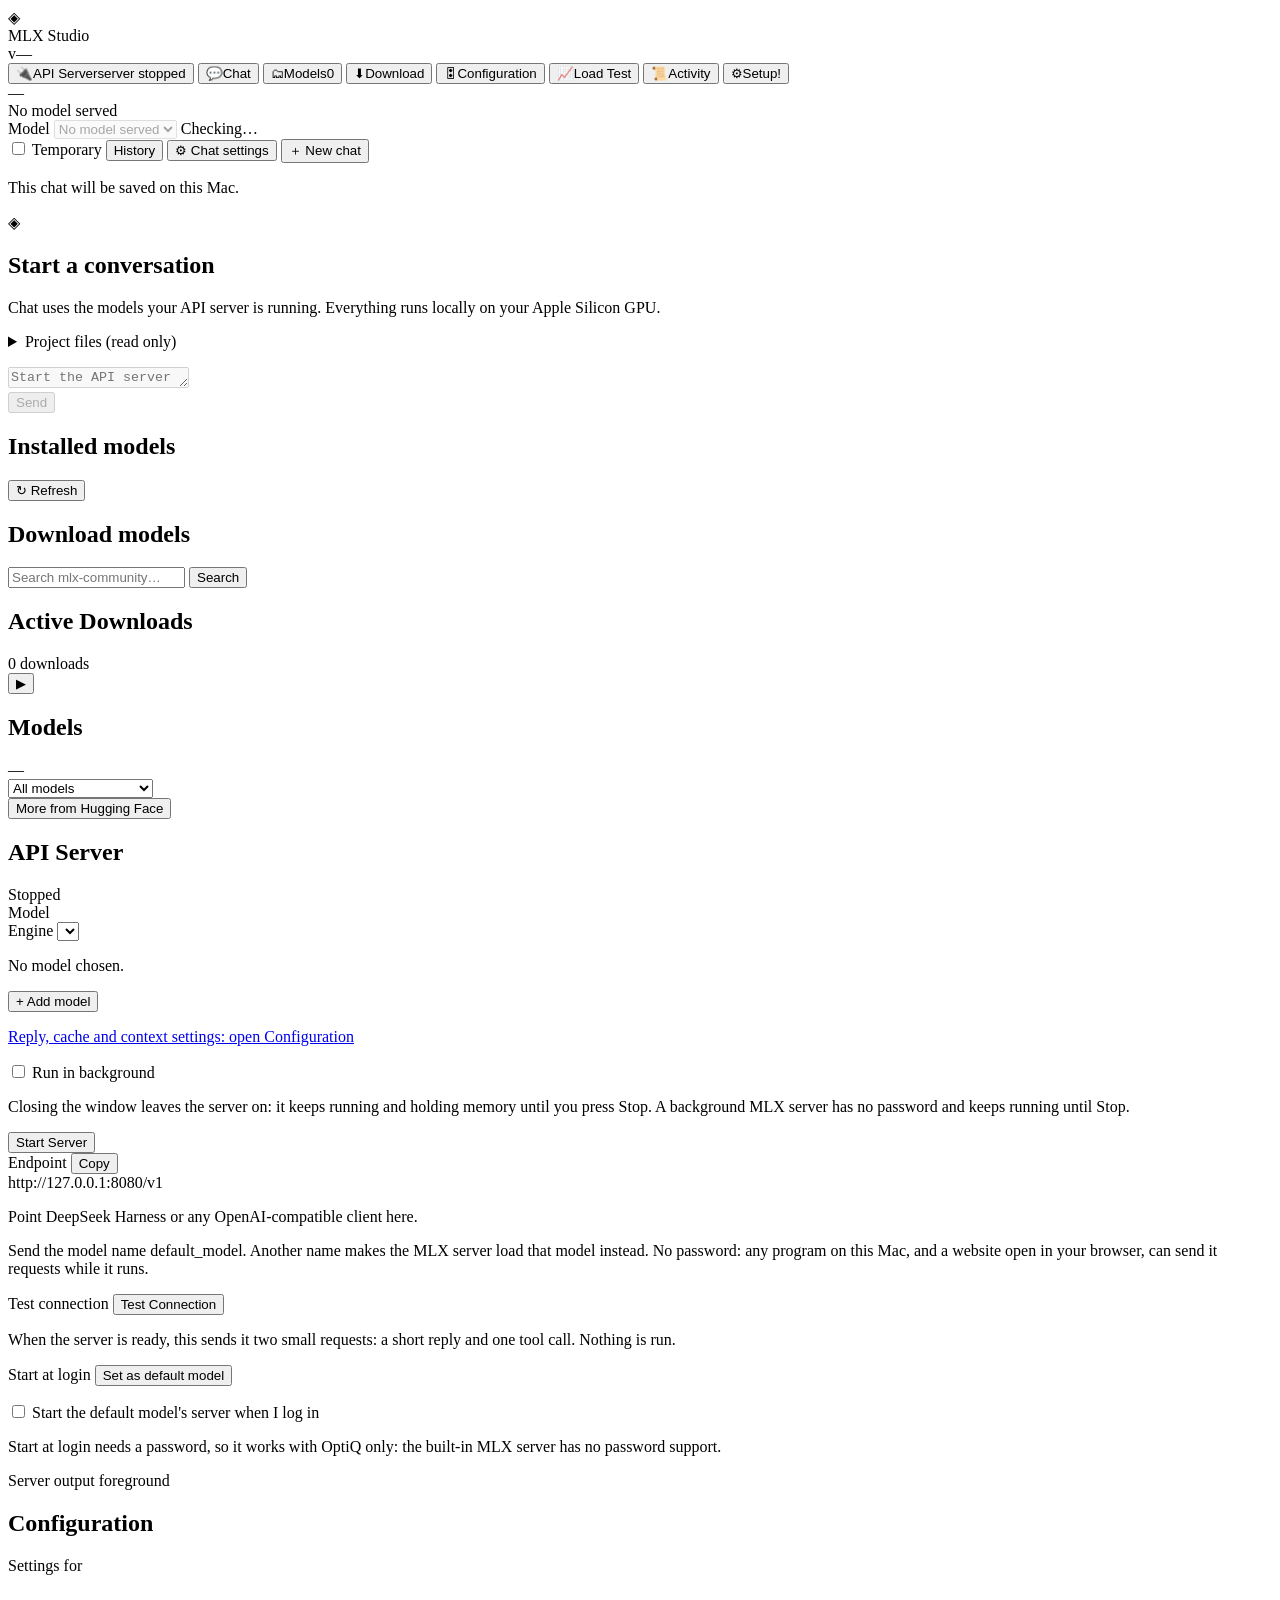
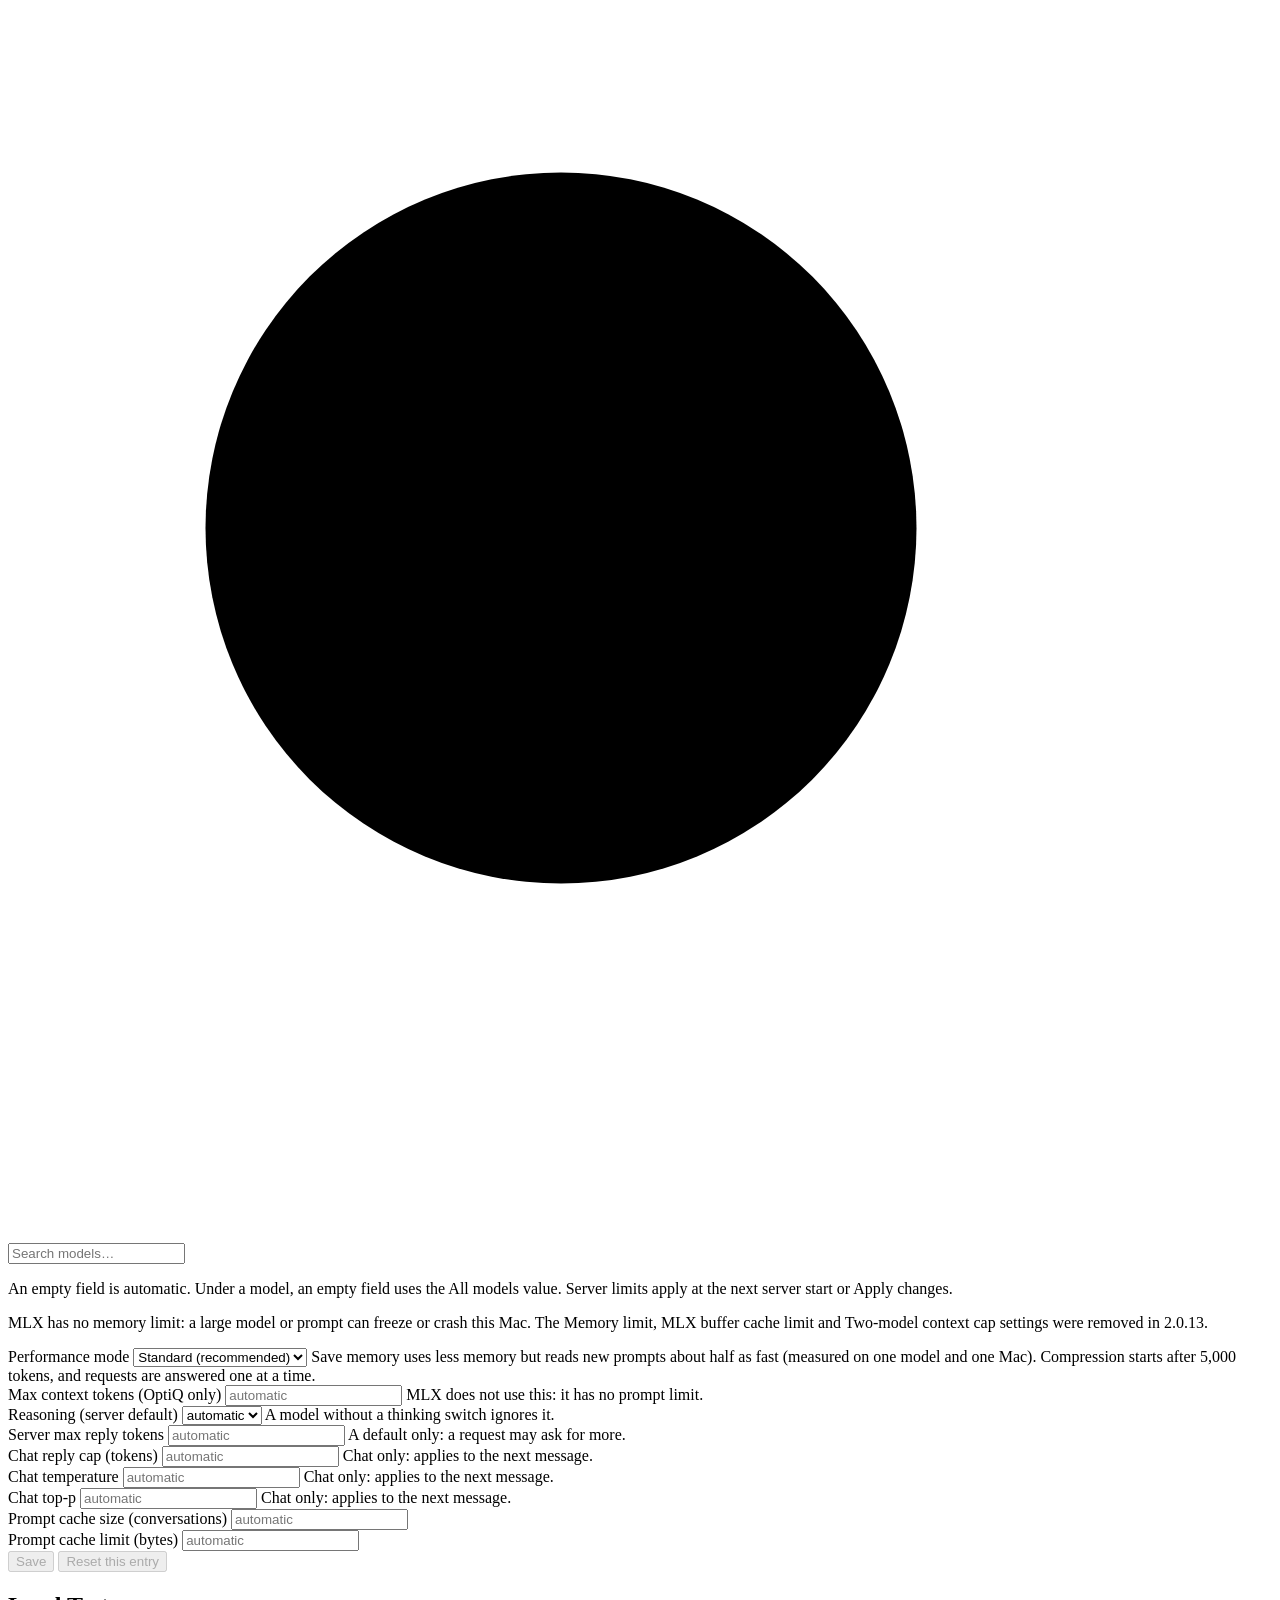
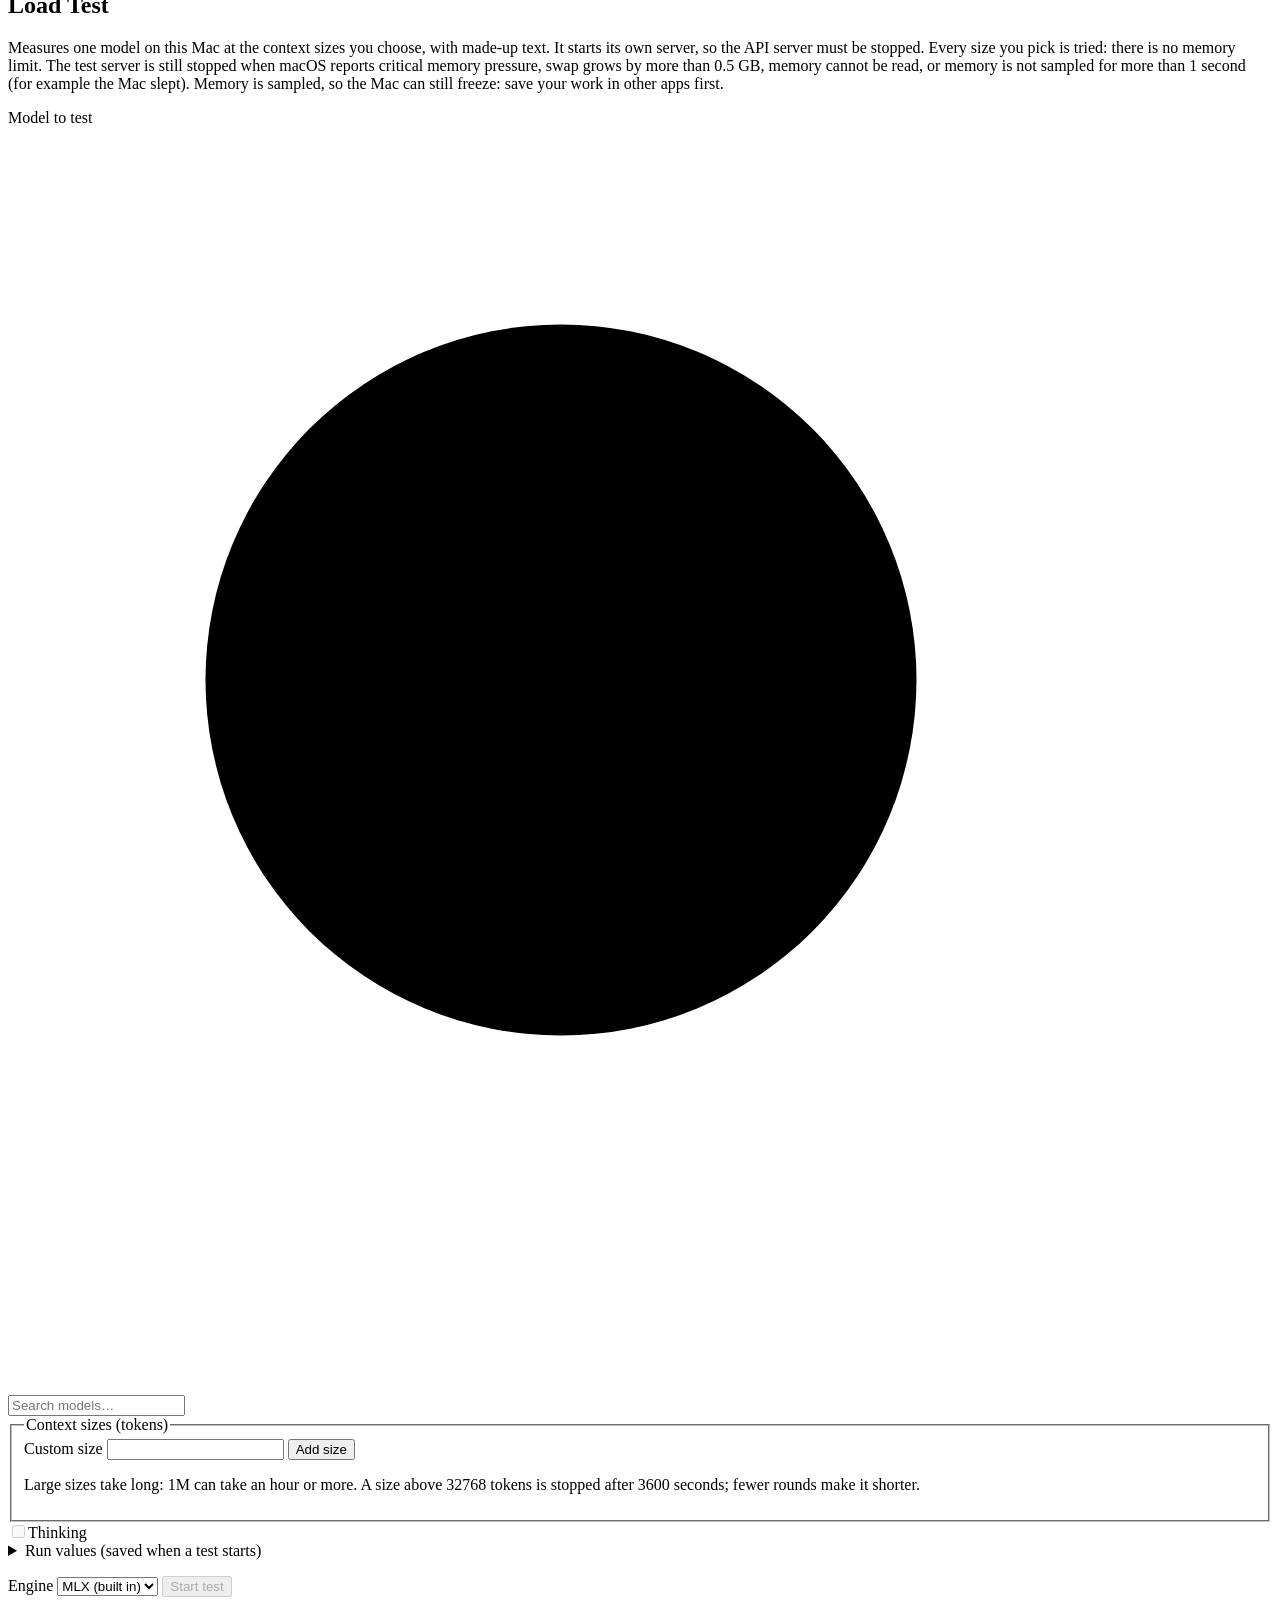
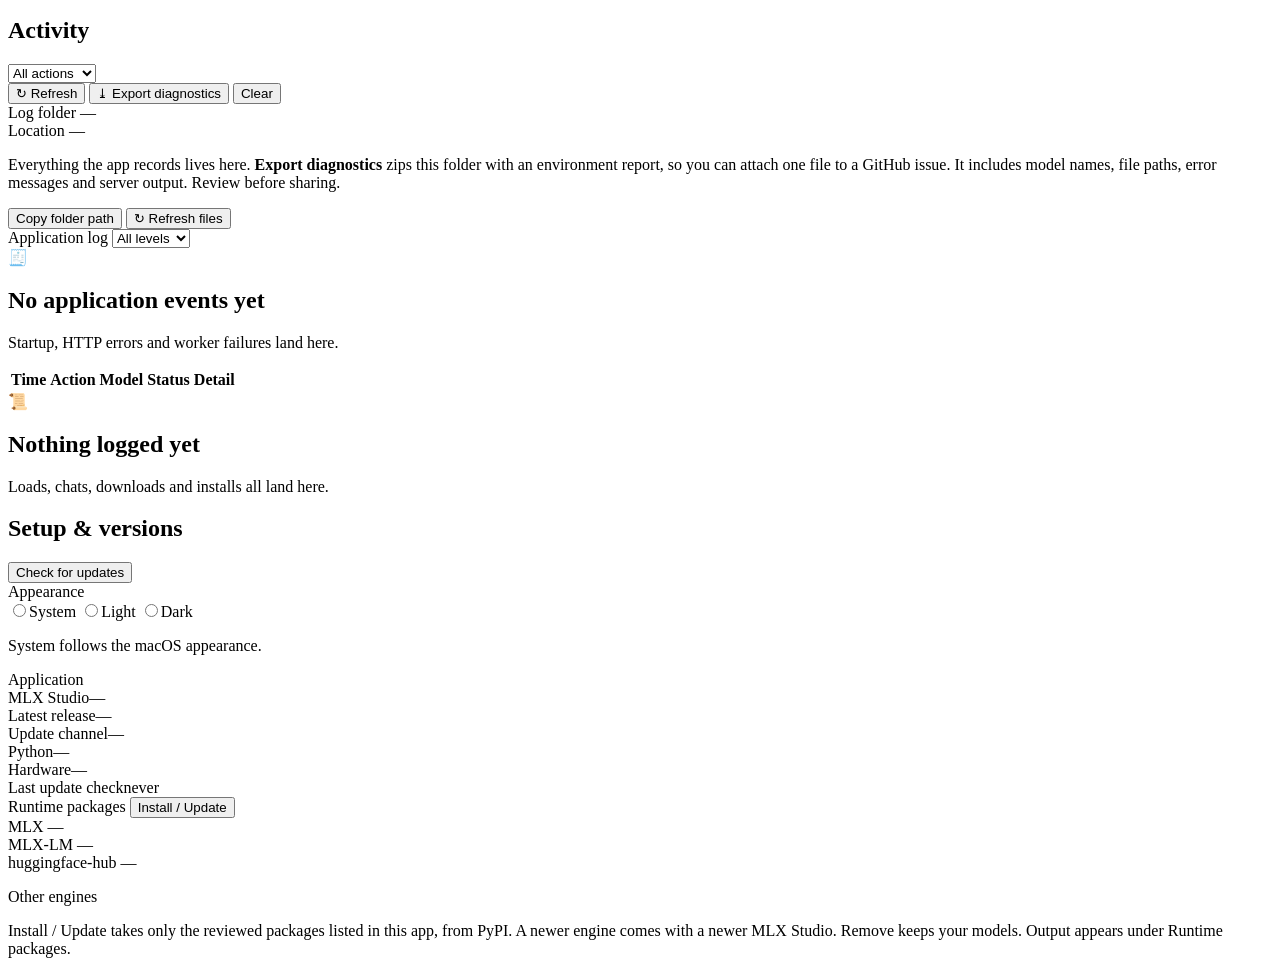
==== commit 9aa6f628: "feat(2.0.14): wire the project folder panel, one token factor for preview and send (rows 1122, 1104," ====
--- a/ui/index.html
+++ b/ui/index.html
@@ -6,6 +6,7 @@
 <title>MLX Studio</title>
 <link rel="icon" href="data:," />
 <link rel="stylesheet" href="/style.css" />
+<link rel="stylesheet" href="/projects.css" />
 <link rel="stylesheet" href="/download.css" />
 </head>
 <body>
@@ -167,6 +168,23 @@
       </div>
       <div class="sr-only" id="chatAnnounce" role="status" aria-live="polite"></div>
 
+      <details class="project-panel" id="projectPanel">
+        <summary>Project files (read only)</summary>
+        <div class="project-body">
+          <button type="button" class="btn btn-ghost" id="projectChoose">Choose folder…</button>
+          <p class="muted" id="projectNote" role="status"></p>
+          <ul class="project-list" id="projectList" aria-label="Projects"></ul>
+          <p class="muted" id="projectCount" role="status"></p>
+          <ul class="project-list project-files" id="projectFiles" aria-label="Files you can choose"></ul>
+          <button type="button" class="btn btn-ghost" id="projectPreviewBtn" disabled>Preview chosen files</button>
+          <p class="project-warn" id="projectWarning" role="status"></p>
+          <div class="project-preview" id="projectPreview" aria-label="Exact text that will be sent"></div>
+          <button type="button" class="btn btn-primary" id="projectAttach" disabled>Attach to next message</button>
+          <p class="project-warn" id="projectError" role="alert"></p>
+        </div>
+      </details>
+      <p class="muted" id="projectAttached" role="status"></p>
+      <button type="button" class="btn btn-ghost" id="projectDetach" hidden>Remove attached files</button>
       <div class="composer">
         <textarea id="input" aria-label="Message" rows="1" placeholder="Start the API server first…" disabled></textarea>
         <div class="composer-side">
@@ -933,5 +951,6 @@
 <div id="toast" role="status" aria-live="polite"></div>
 <script src="/download.js"></script>
 <script src="/app.js"></script>
+<script src="/projects.js"></script>
 </body>
 </html>
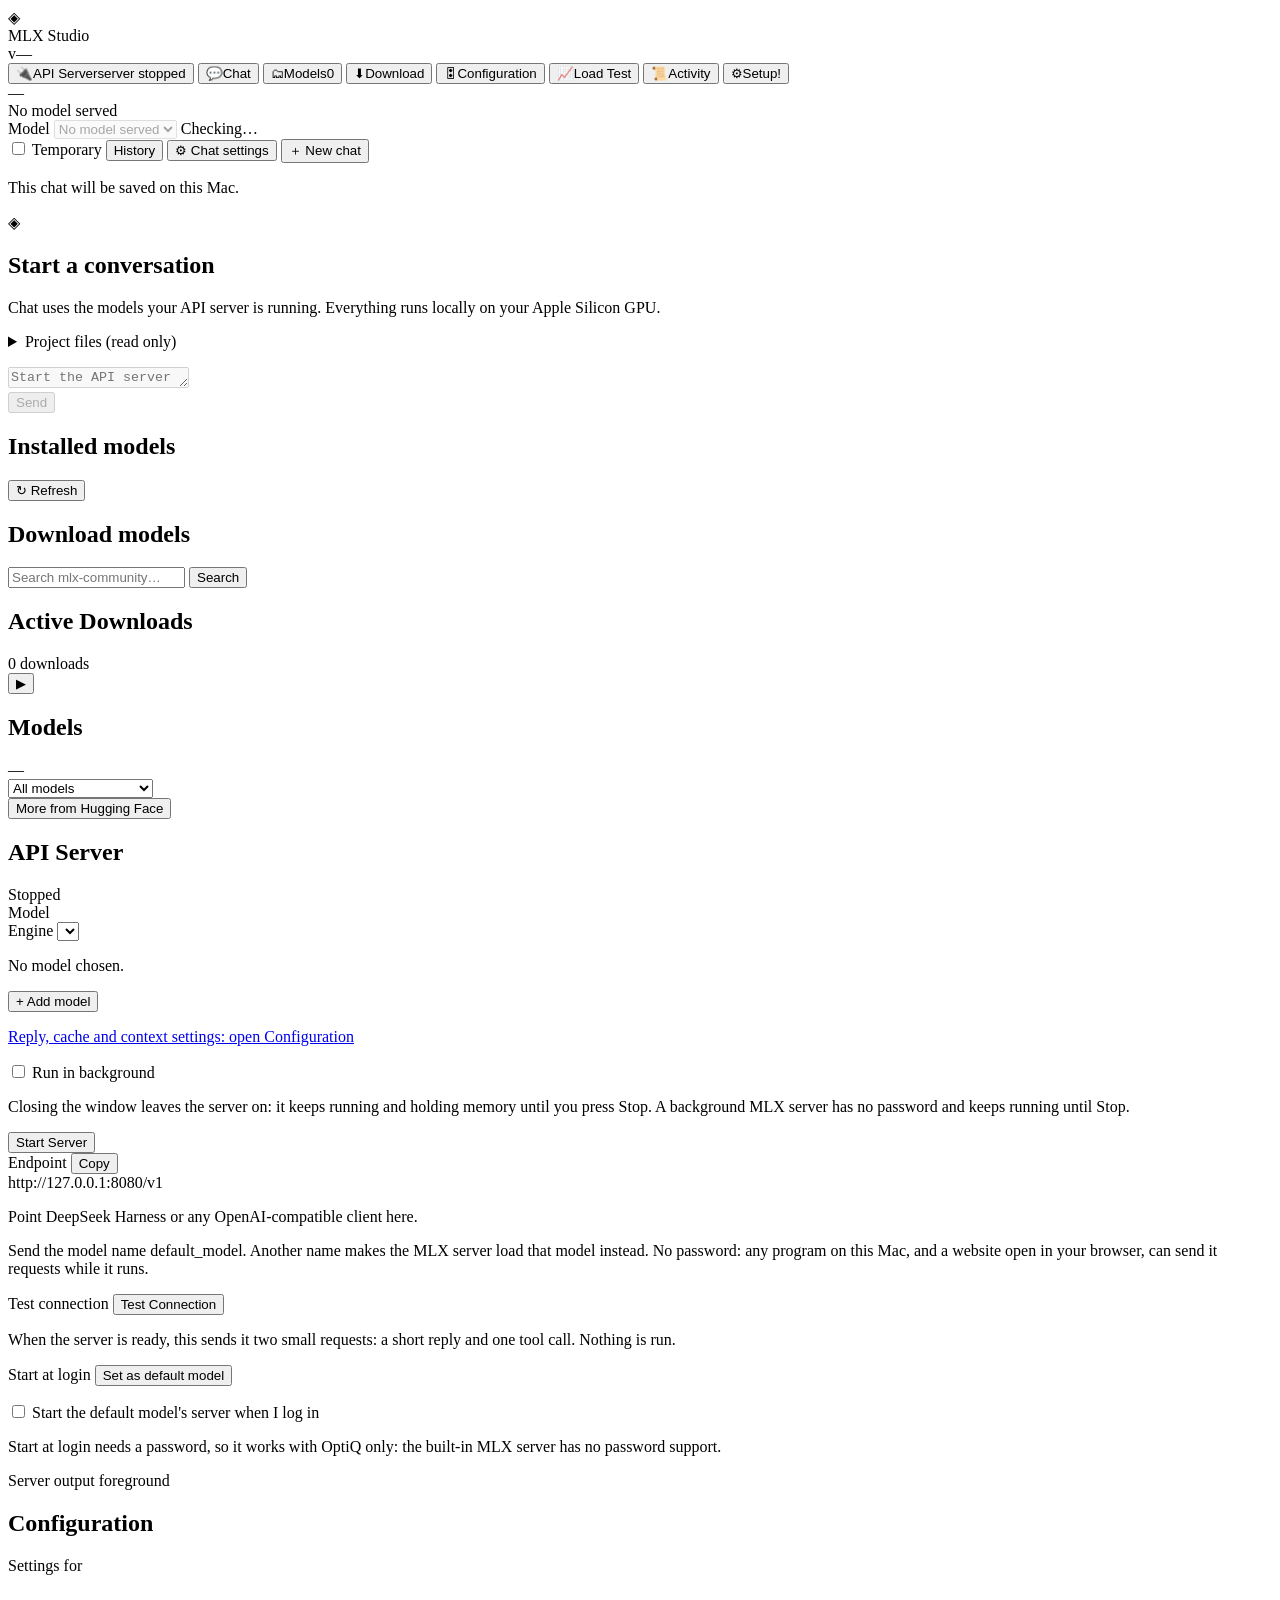
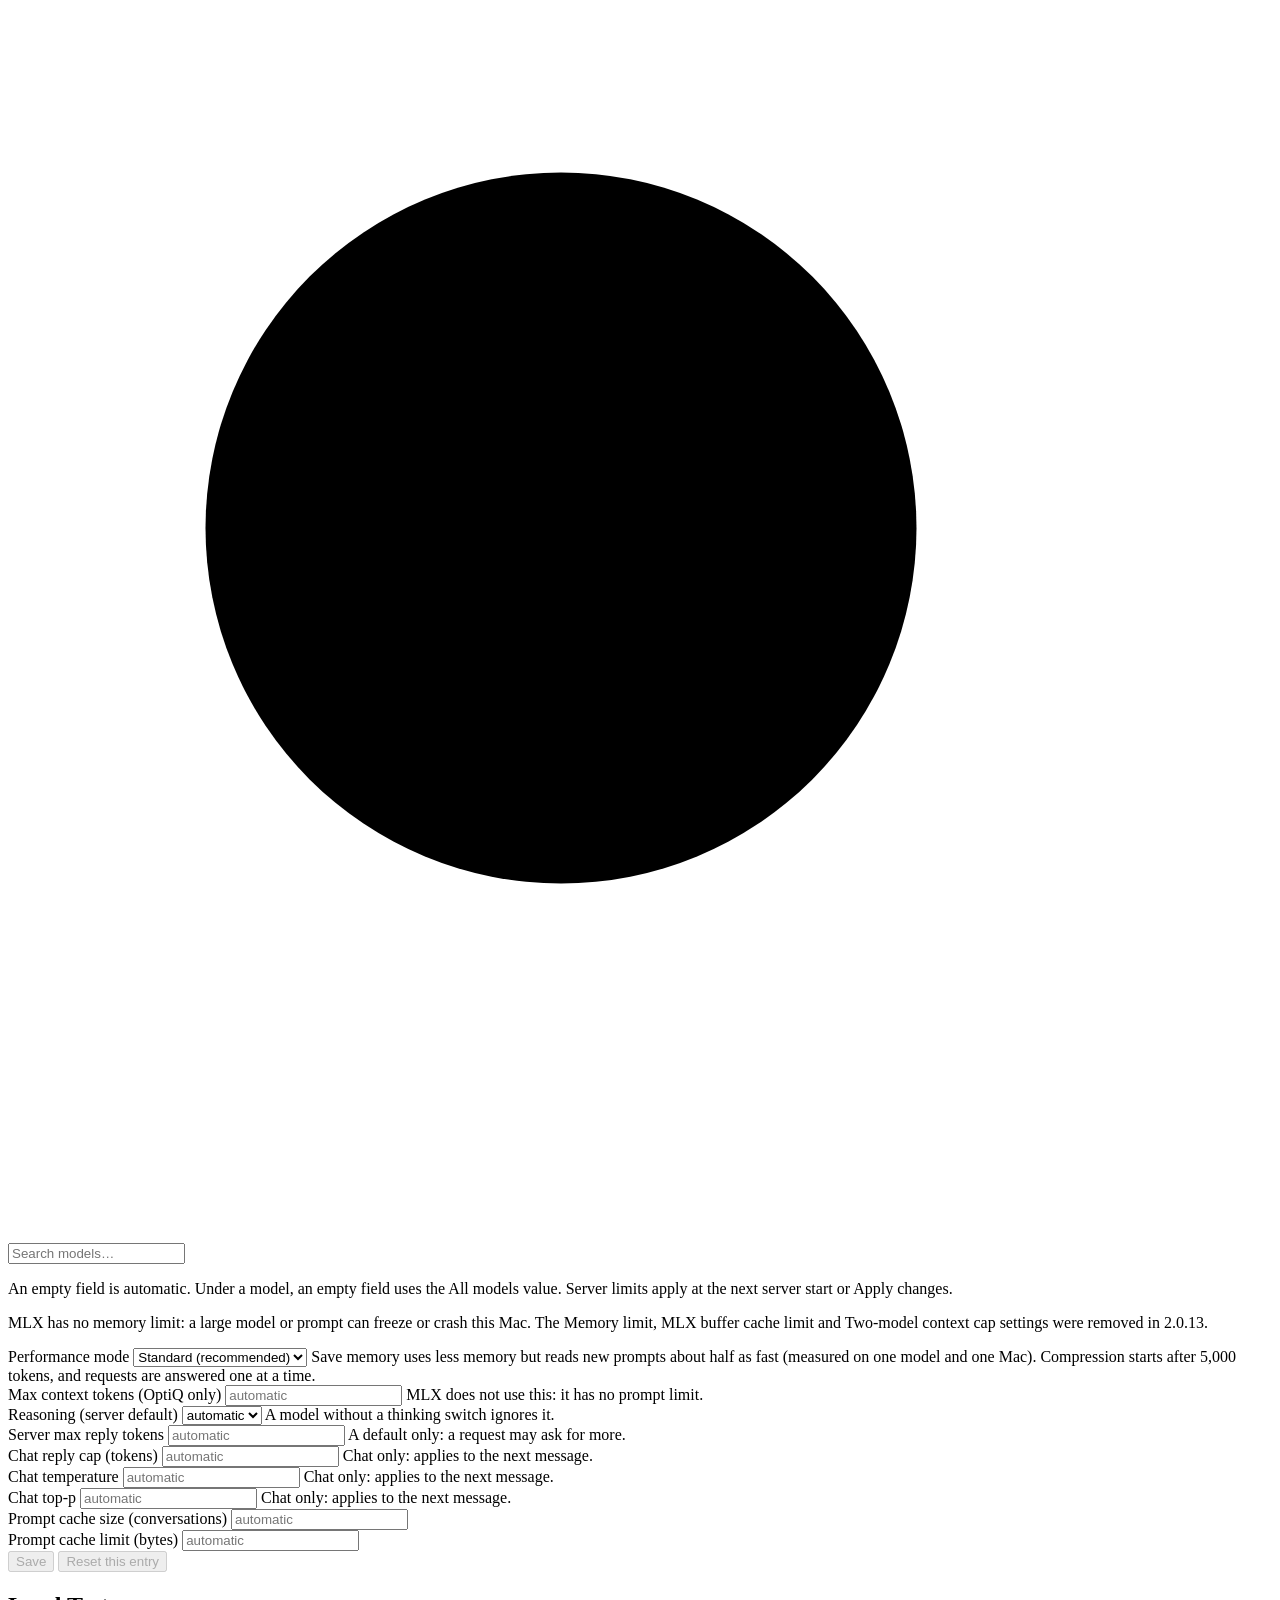
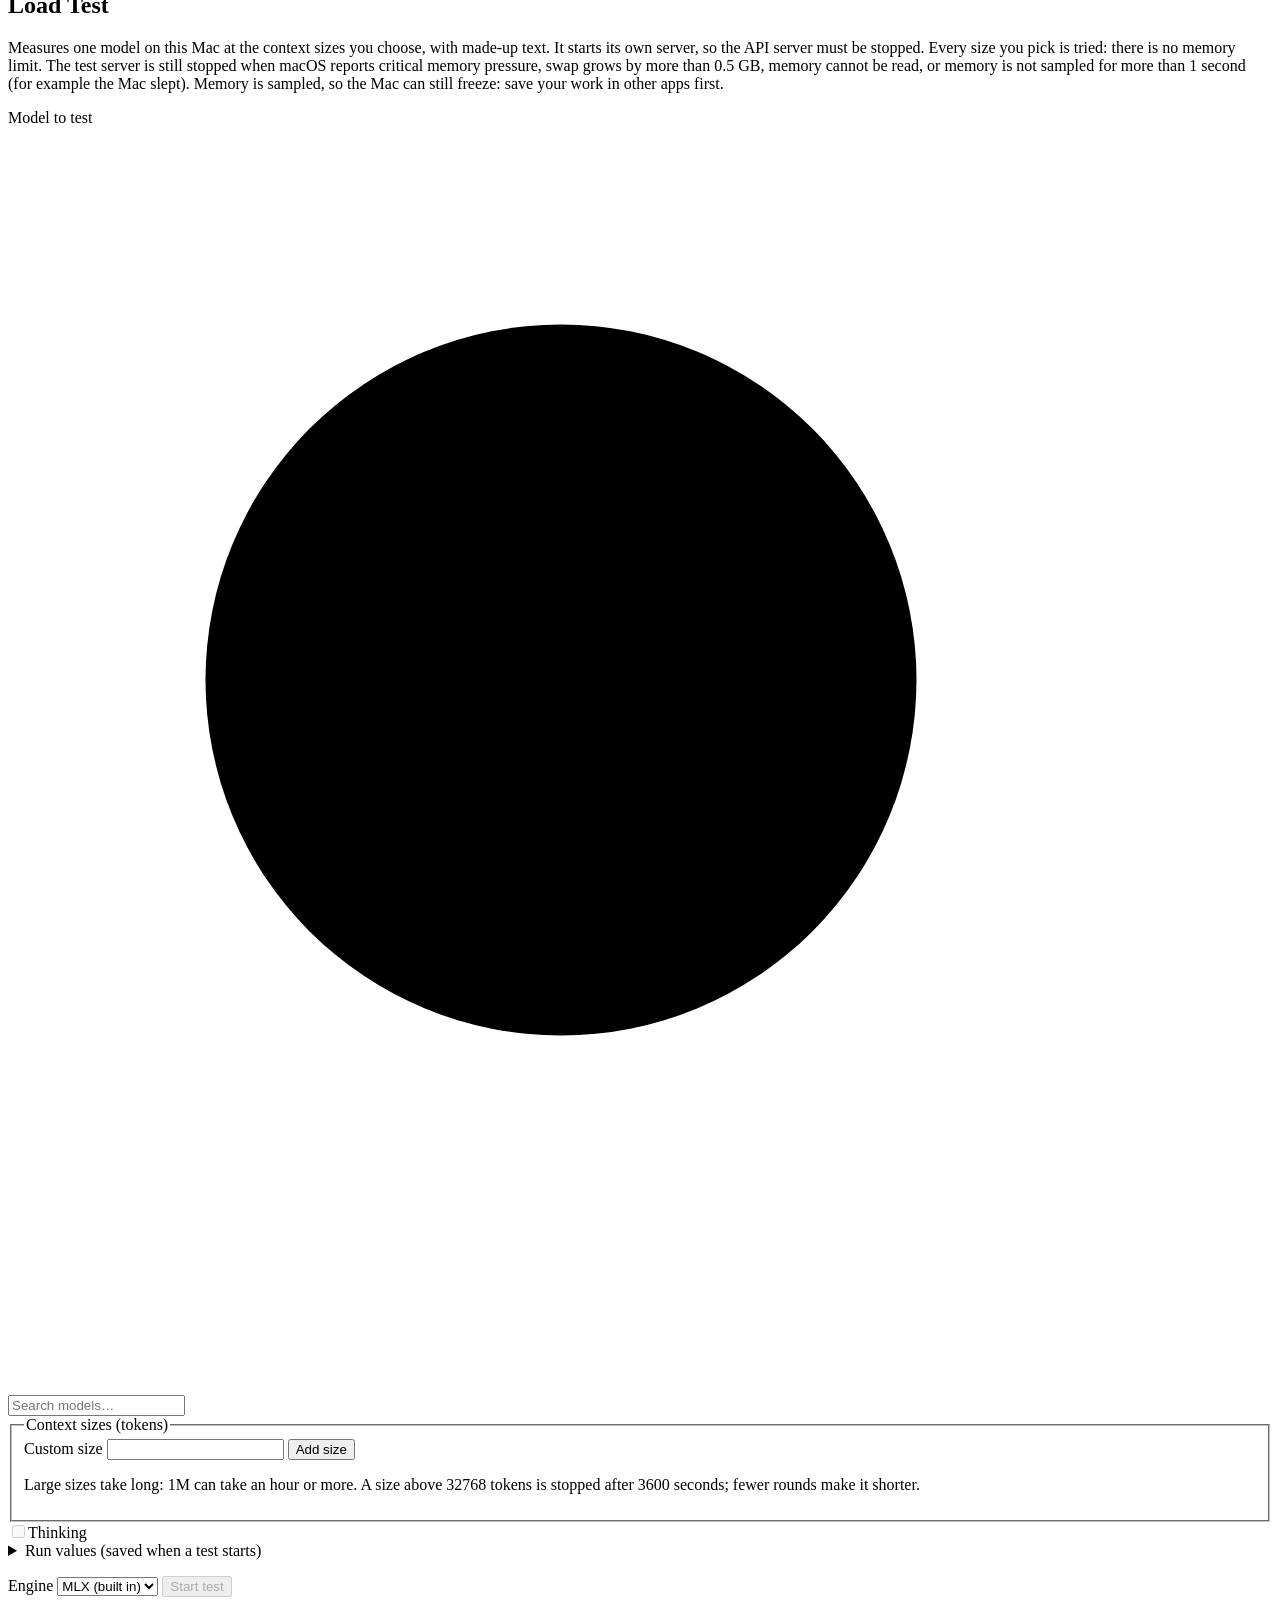
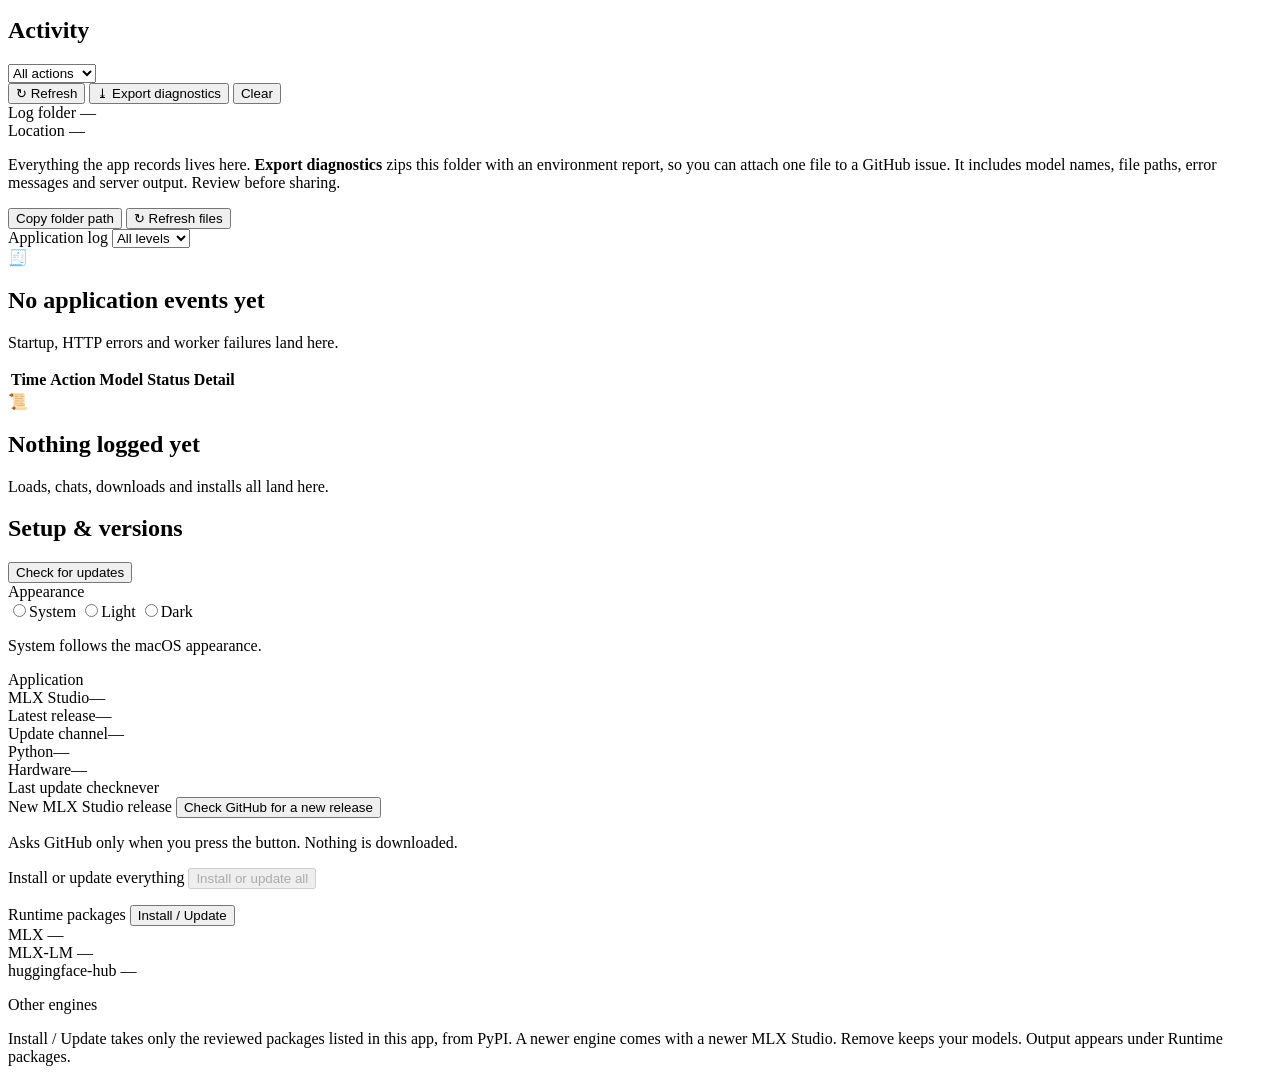
==== commit 80d36517: "feat(2.0.14): wire live stats, load test compare, install all and release check (row 1105) Resolved " ====
--- a/ui/index.html
+++ b/ui/index.html
@@ -8,6 +8,7 @@
 <link rel="stylesheet" href="/style.css" />
 <link rel="stylesheet" href="/projects.css" />
 <link rel="stylesheet" href="/download.css" />
+<link rel="stylesheet" href="/features.css" />
 </head>
 <body>
 <div id="app">
@@ -448,6 +449,20 @@
           <p class="hint" id="mlxModelHint">Send the model name default_model. Another name makes the MLX server load that model instead. No password: any program on this Mac, and a website open in your browser, can send it requests while it runs.</p>
           <pre class="code" id="curlExample"></pre>
         </div>
+<div class="panel" id="livePanel" hidden>
+  <div class="panel-head">
+    <span>Memory and speed</span>
+    <span class="pill" id="livePressure"></span>
+  </div>
+  <div class="kv">
+    <div class="kv-row"><span>This Mac's memory</span><span class="mono" id="liveMacMem">unknown</span></div>
+    <div class="kv-row"><span>Server process memory</span><span class="mono" id="liveServerMem">unknown</span></div>
+    <div class="kv-row"><span>Last chat reply in this app</span><span class="mono" id="liveChat">unknown</span></div>
+    <div class="kv-row"><span>Saved load test</span><span class="mono ft-lines" id="liveTest">unknown</span></div>
+  </div>
+  <p class="hint">Measured only. Requests from other apps are not measured.</p>
+</div>
+
         <div class="panel">
           <div class="panel-head">
             <span>Test connection</span>
@@ -765,6 +780,15 @@
           </div>
         </div>
         <div id="ltResults"></div>
+<div class="panel" id="ltComparePanel" hidden>
+  <div class="panel-head">
+    <span>MLX and OptiQ side by side</span>
+    <span class="pill" id="ltCompareBadge" role="status"></span>
+  </div>
+  <p class="hint" id="ltCompareReasons"></p>
+  <p class="hint" id="ltCompareRuns"></p>
+  <div id="ltCompareTables"></div>
+</div>
       </div>
     </section>
 
@@ -911,6 +935,25 @@
           </div>
         </div>
 
+<div class="panel">
+  <div class="panel-head">
+    <span>New MLX Studio release</span>
+    <button class="btn btn-mini" type="button" id="ftUpdateBtn">Check GitHub for a new release</button>
+  </div>
+  <p class="hint">Asks GitHub only when you press the button. Nothing is downloaded.</p>
+  <p class="hint" id="ftUpdateMsg" role="status"></p>
+  <button class="btn btn-mini btn-ghost" type="button" id="ftUpdateOpen" hidden>Open release page</button>
+</div>
+
+<div class="panel">
+  <div class="panel-head">
+    <span>Install or update everything</span>
+    <button class="btn btn-mini btn-primary" type="button" id="planBtn" disabled>Install or update all</button>
+  </div>
+  <ul class="ft-list" id="planItems"></ul>
+  <p class="hint" id="planWhy" role="status"></p>
+</div>
+
         <div class="panel">
           <div class="panel-head">
             <span>Runtime packages</span>
@@ -950,6 +993,7 @@
 </div>
 <div id="toast" role="status" aria-live="polite"></div>
 <script src="/download.js"></script>
+<script src="/features.js"></script>
 <script src="/app.js"></script>
 <script src="/projects.js"></script>
 </body>
